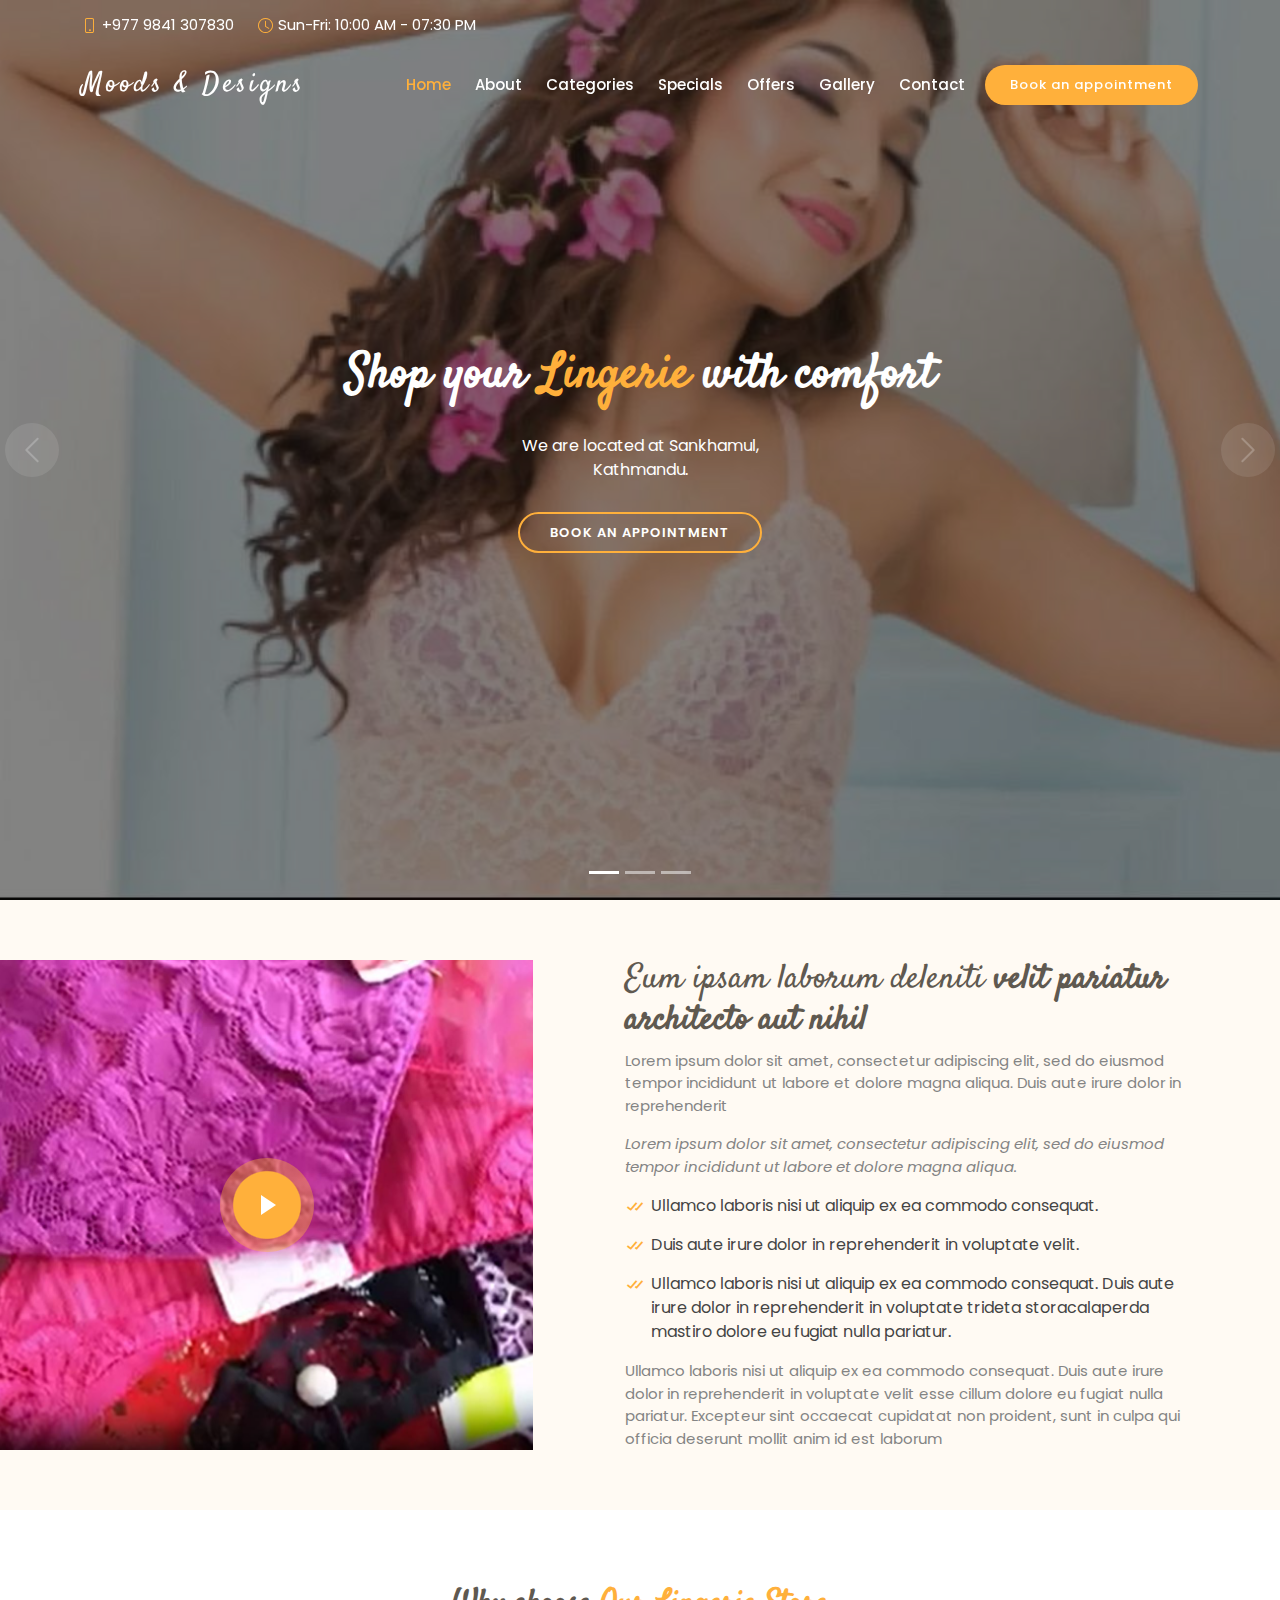
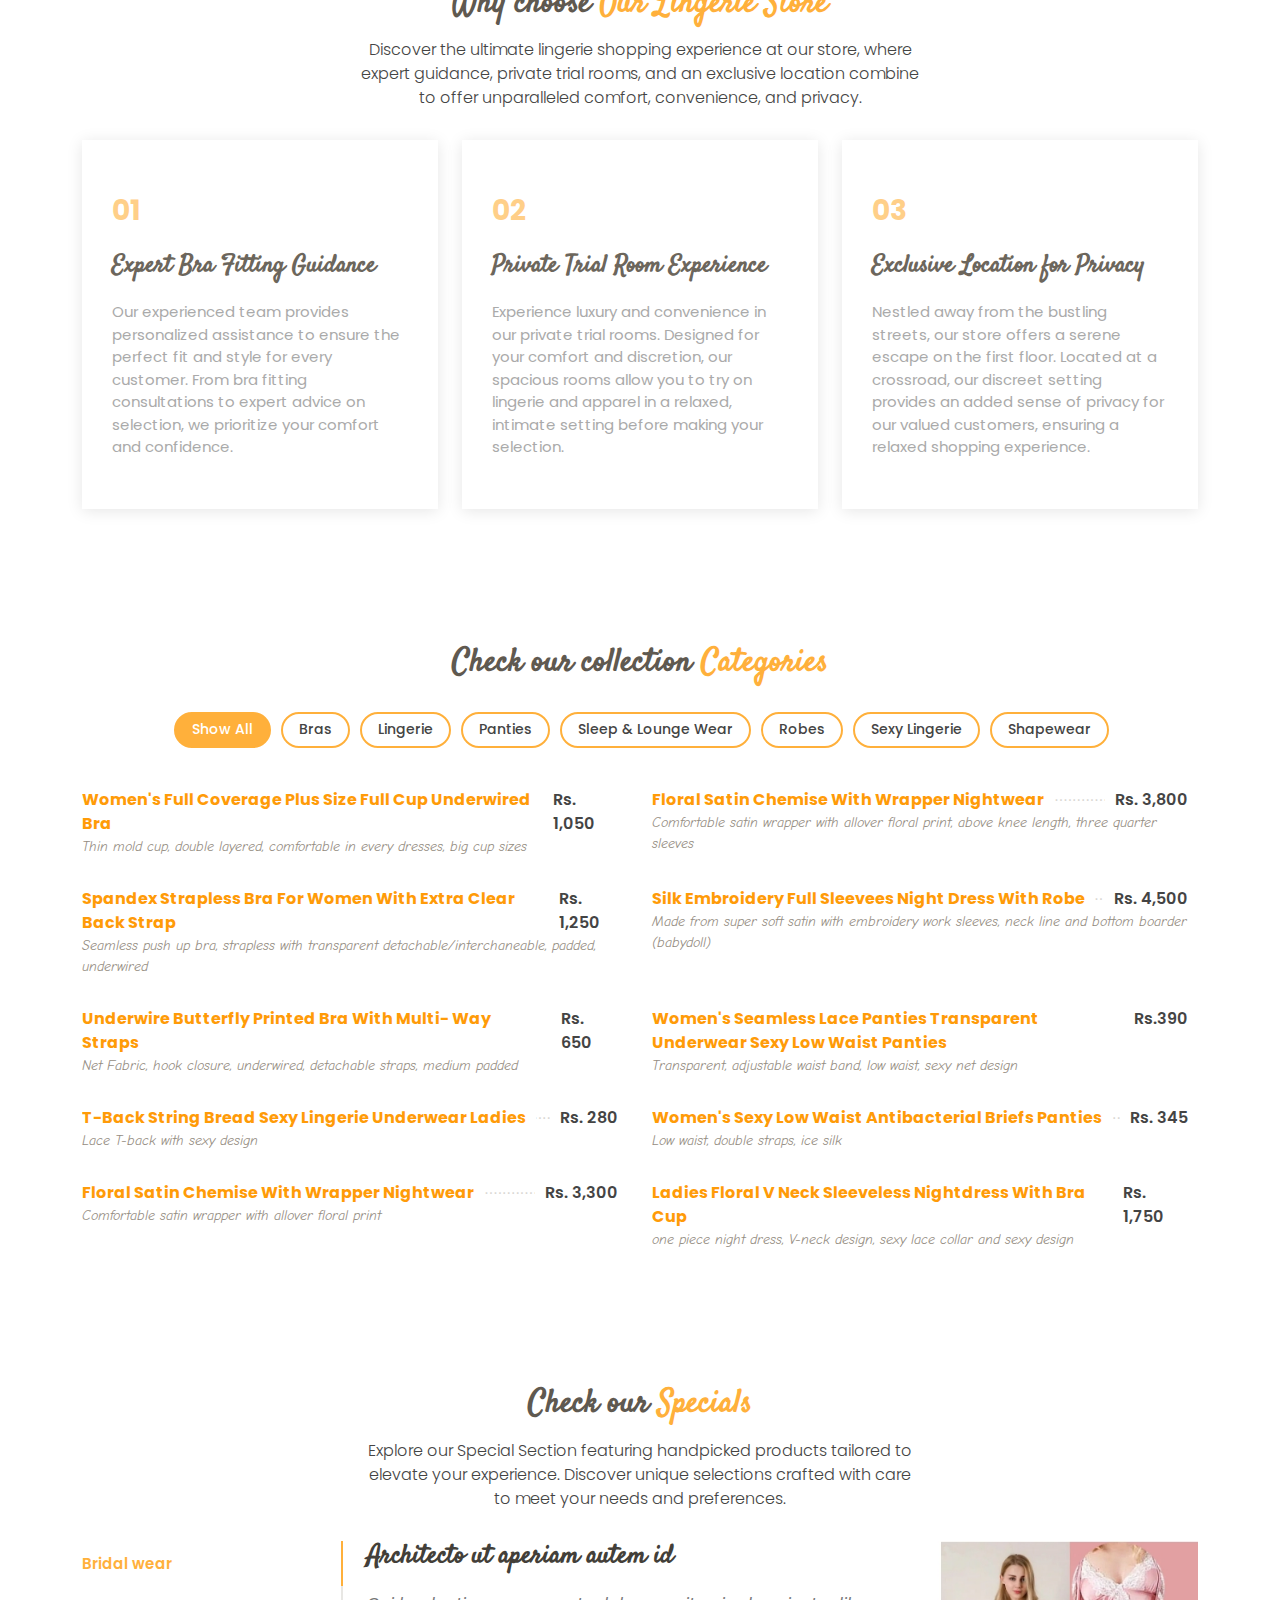
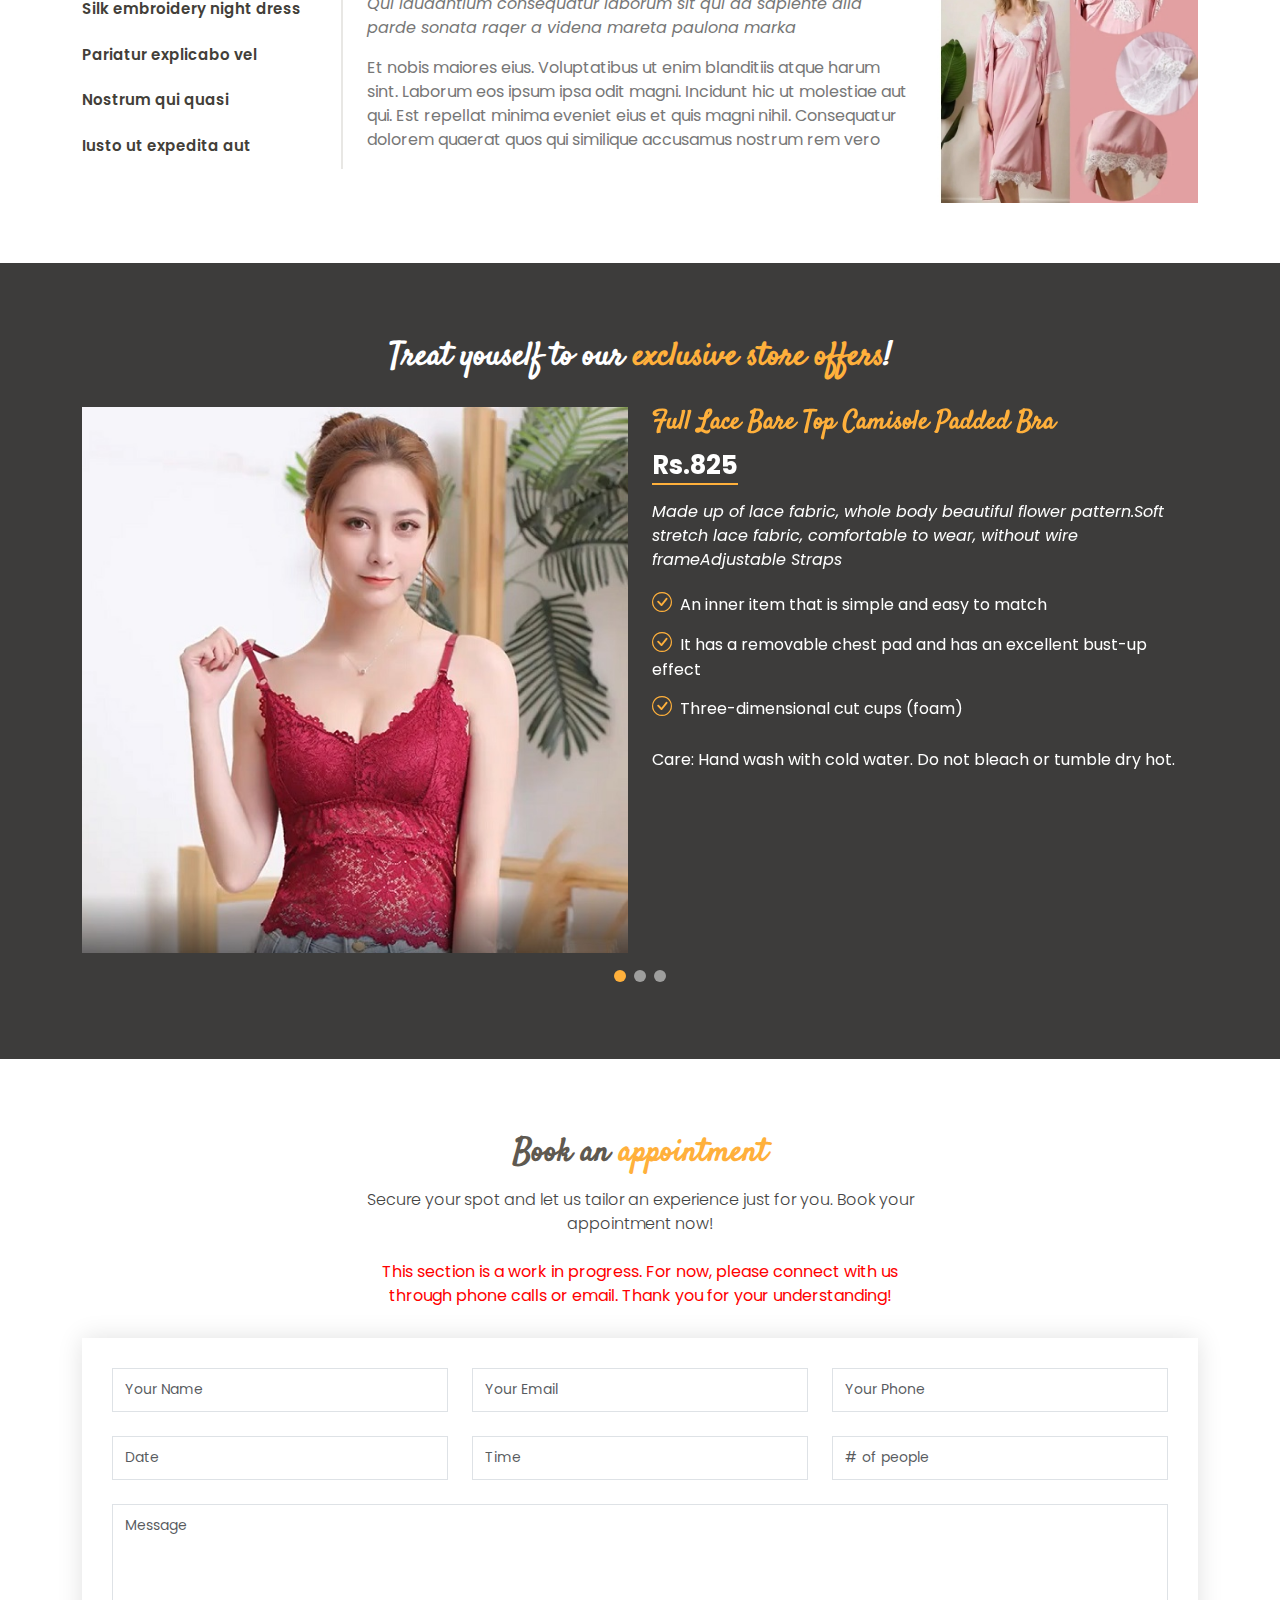
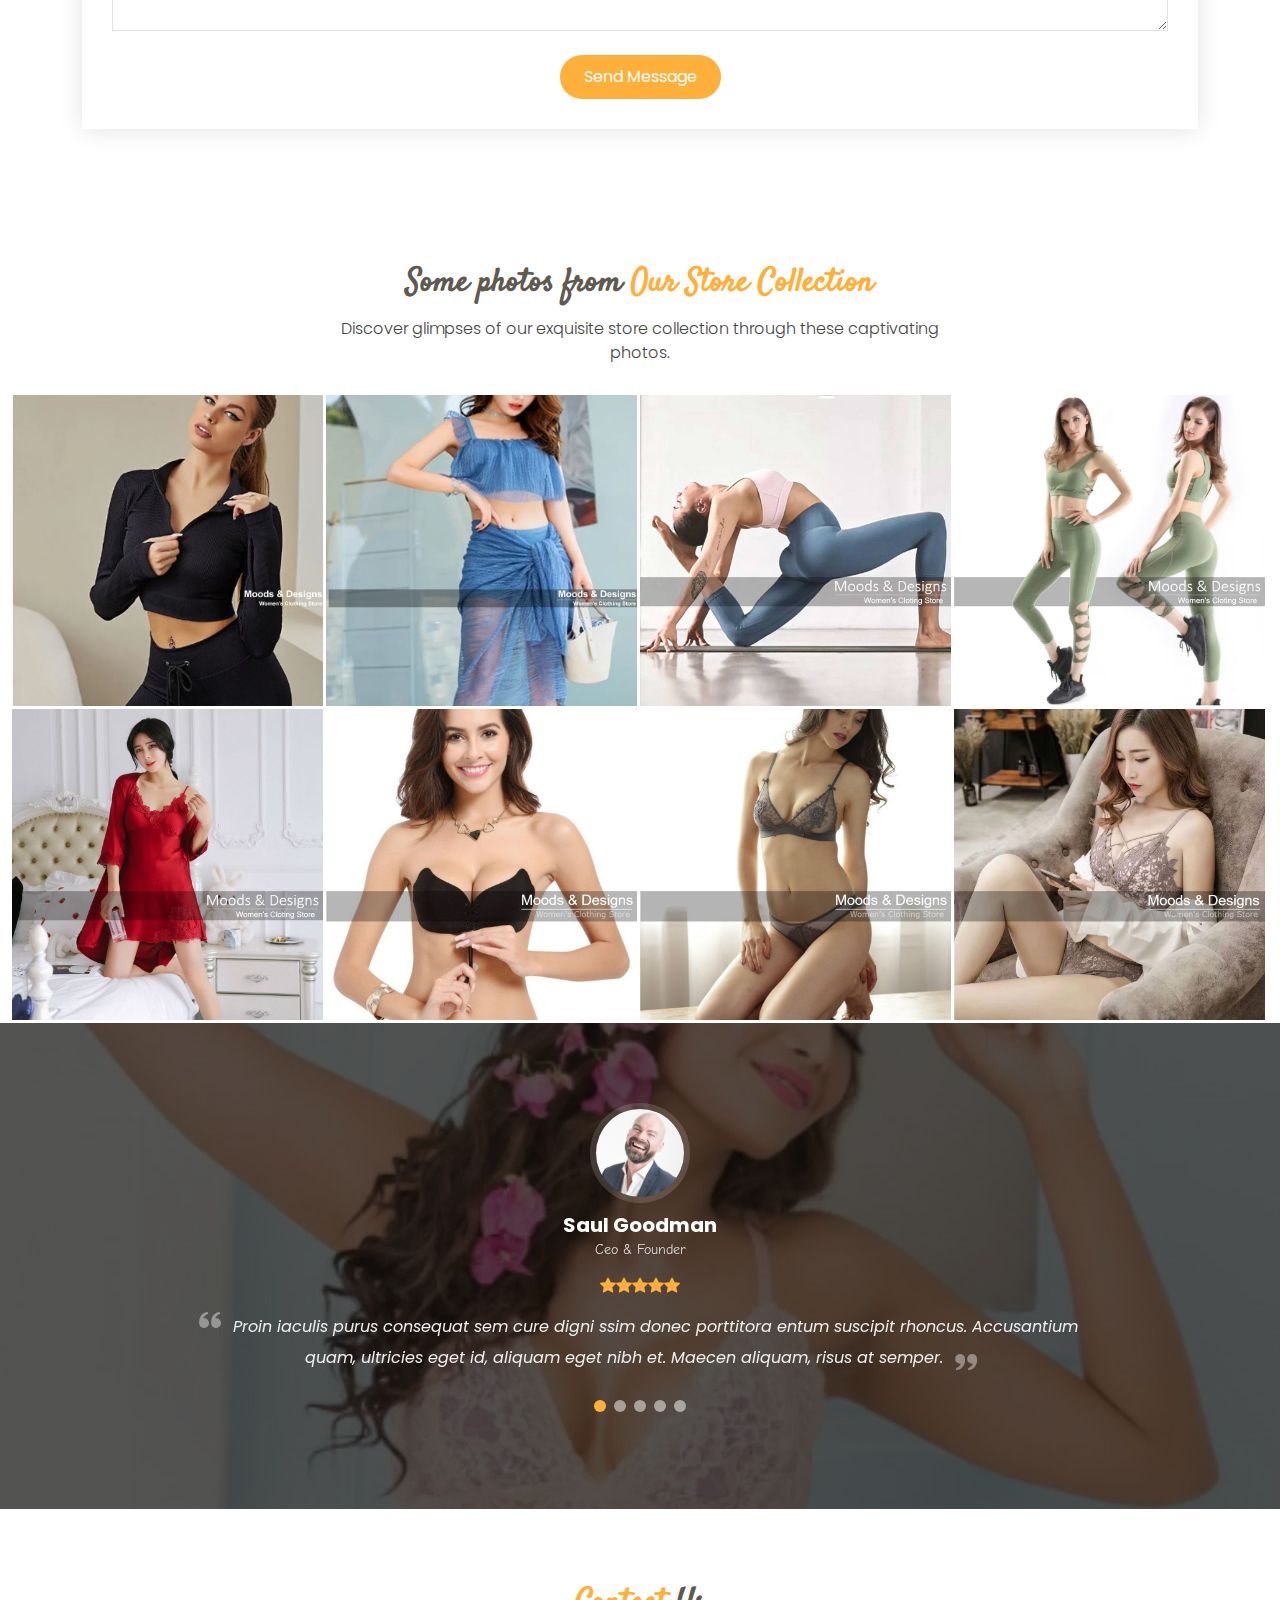
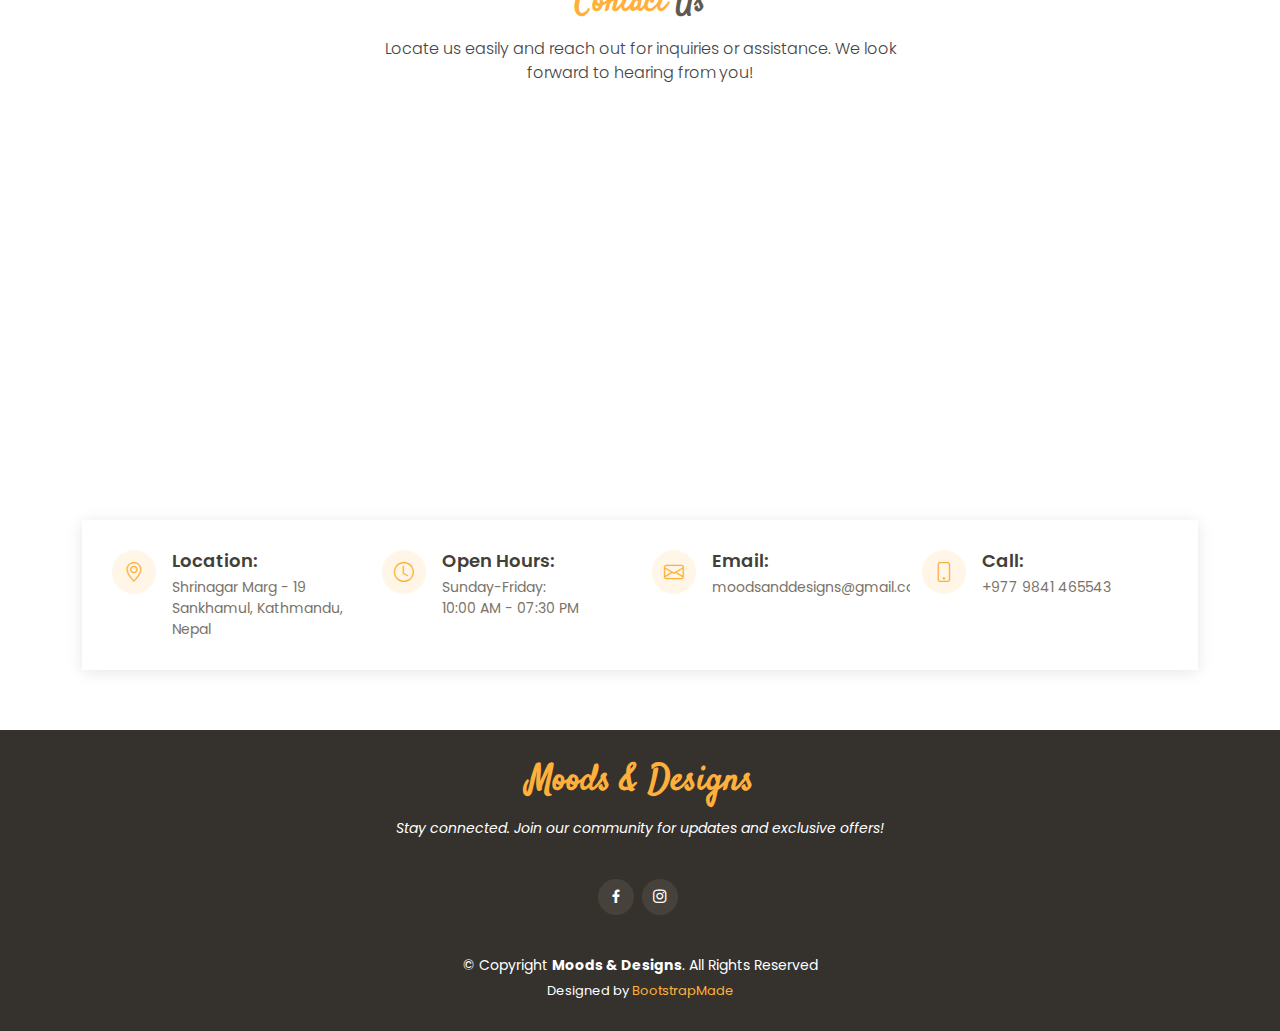
==== index.html @ fc92ecab "Update index.html" ====
<!DOCTYPE html>
<html lang="en">

<head>
  <meta charset="utf-8">
  <meta content="width=device-width, initial-scale=1.0" name="viewport">

  <title>Shop Lingerie Online | Moods & Designs</title>
  <meta content="" name="description">
  <meta name="description" content="Discover a stunning collection of lingerie for women at Moods & Designs. From everyday essentials to luxurious styles, find the perfect fit for any occasion. Shop now!">

  <!-- Favicons -->
  <link href="assets/img/favicon.png" rel="icon">
  <link href="assets/img/apple-touch-icon.png" rel="apple-touch-icon">

  <!-- Google Fonts -->
  <link href="https://fonts.googleapis.com/css?family=Poppins:300,300i,400,400i,600,600i,700,700i|Satisfy|Comic+Neue:300,300i,400,400i,700,700i" rel="stylesheet">

  <!-- Vendor CSS Files -->
  <link href="assets/vendor/animate.css/animate.min.css" rel="stylesheet">
  <link href="assets/vendor/bootstrap/css/bootstrap.min.css" rel="stylesheet">
  <link href="assets/vendor/bootstrap-icons/bootstrap-icons.css" rel="stylesheet">
  <link href="assets/vendor/boxicons/css/boxicons.min.css" rel="stylesheet">
  <link href="assets/vendor/glightbox/css/glightbox.min.css" rel="stylesheet">
  <link href="assets/vendor/swiper/swiper-bundle.min.css" rel="stylesheet">

  <!-- Template Main CSS File -->
  <link href="assets/css/style.css" rel="stylesheet">
  <link rel="stylesheet" href="assets/css/custom_style.css">
</head>

<body>

  <!-- ======= Top Bar ======= -->
  <section id="topbar" class="d-flex align-items-center fixed-top topbar-transparent">
    <div class="container-fluid container-xl d-flex align-items-center justify-content-center justify-content-lg-start">
      <i class="bi bi-phone d-flex align-items-center"><span>+977 9841 307830</span></i>
      <i class="bi bi-clock ms-4 d-none d-lg-flex align-items-center"><span>Sun-Fri: 10:00 AM - 07:30 PM</span></i>
    </div>
  </section>

  <!-- ======= Header ======= -->
  <header id="header" class="fixed-top d-flex align-items-center header-transparent">
    <div class="container-fluid container-xl d-flex align-items-center justify-content-between">

      <div class="logo me-auto">
        <h1><a href="index.html">Moods & Designs</a></h1>
        <!-- Uncomment below if you prefer to use an image logo -->
        <!--<a href="index.html"><img src="assets/img/logo.png" alt="" class="img-fluid"></a>-->
      </div>

      <nav id="navbar" class="navbar order-last order-lg-0">
        <ul>
          <li><a class="nav-link scrollto active" href="#hero">Home</a></li>
          <li><a class="nav-link scrollto" href="#about">About</a></li>
          <li><a class="nav-link scrollto" href="#menu">Categories</a></li>
          <li><a class="nav-link scrollto" href="#specials">Specials</a></li>
          <li><a class="nav-link scrollto" href="#events">Offers</a></li>
          <!--li><a class="nav-link scrollto" href="#chefs">Chefs</a></li-->
          <li><a class="nav-link scrollto" href="#gallery">Gallery</a></li>
          <!--li class="dropdown"><a href="#"><span>Drop Down</span> <i class="bi bi-chevron-down"></i></a>
            <ul>
              <li><a href="#">Drop Down 1</a></li>
              <li class="dropdown"><a href="#"><span>Deep Drop Down</span> <i class="bi bi-chevron-right"></i></a>
                <ul>
                  <li><a href="#">Deep Drop Down 1</a></li>
                  <li><a href="#">Deep Drop Down 2</a></li>
                  <li><a href="#">Deep Drop Down 3</a></li>
                  <li><a href="#">Deep Drop Down 4</a></li>
                  <li><a href="#">Deep Drop Down 5</a></li>
                </ul>
              </li>
              <li><a href="#">Drop Down 2</a></li>
              <li><a href="#">Drop Down 3</a></li>
              <li><a href="#">Drop Down 4</a></li>
            </ul>
          </li-->
          <li><a class="nav-link scrollto" href="#contact">Contact</a></li>
        </ul>
        <i class="bi bi-list mobile-nav-toggle"></i>
      </nav><!-- .navbar -->

      <a href="#book-an-appointment" class="book-an-appointment-btn scrollto">Book an appointment</a>

    </div>
  </header><!-- End Header -->

  <!-- ======= Hero Section ======= -->
  <section id="hero">
    <div class="hero-container">
      <div id="heroCarousel" data-bs-interval="5000" class="carousel slide carousel-fade" data-bs-ride="carousel">

        <ol class="carousel-indicators" id="hero-carousel-indicators"></ol>

        <div class="carousel-inner" role="listbox">

          <!-- Slide 1 -->
          <div class="carousel-item active" style="background-image: url(assets/img/slide/slide-1.jpg);">
            <div class="carousel-container">
              <div class="carousel-content">
                <h2 class="animate__animated animate__fadeInDown">Shop your <span>Lingerie</span> with comfort</h2>
                <p class="animate__animated animate__fadeInUp">We are located at Sankhamul, Kathmandu.</p>
                <div>
                  <!--a href="#menu" class="btn-menu animate__animated animate__fadeInUp scrollto">Our Menu</a-->
                  <a href="#book-an-appointment" class="btn-book animate__animated animate__fadeInUp scrollto">Book an appointment</a>
                </div>
              </div>
            </div>
          </div>

          <!-- Slide 2 -->
          <div class="carousel-item" style="background-image: url(assets/img/slide/slide-2.jpg);">
            <div class="carousel-container">
              <div class="carousel-content">
                <h2 class="animate__animated animate__fadeInDown">Lorem Ipsum Dolor</h2>
                <p class="animate__animated animate__fadeInUp">Ut velit est quam dolor ad a aliquid qui aliquid. Sequi ea ut et est quaerat sequi nihil ut aliquam. Occaecati alias dolorem mollitia ut. Similique ea voluptatem. Esse doloremque accusamus repellendus deleniti vel. Minus et tempore modi architecto.</p>
                <div>
                  <!--a href="#menu" class="btn-menu animate__animated animate__fadeInUp scrollto">Our Menu</a-->
                  <a href="#book-an-appointment" class="btn-book animate__animated animate__fadeInUp scrollto">Book an appointment</a>
                </div>
              </div>
            </div>
          </div>

          <!-- Slide 3 -->
          <div class="carousel-item" style="background-image: url(assets/img/slide/slide-3.jpg);">
            <div class="carousel-container">
              <div class="carousel-content">
				<h2 class="animate__animated animate__fadeInDown"><span>Lingerie</span> Store</h2>
                <p class="animate__animated animate__fadeInUp">Ut velit est quam dolor ad a aliquid qui aliquid. Sequi ea ut et est quaerat sequi nihil ut aliquam. Occaecati alias dolorem mollitia ut. Similique ea voluptatem. Esse doloremque accusamus repellendus deleniti vel. Minus et tempore modi architecto.</p>
                <div>
                  <!--a href="#menu" class="btn-menu animate__animated animate__fadeInUp scrollto">Our Menu</a-->
                  <a href="#book-an-appointment" class="btn-book animate__animated animate__fadeInUp scrollto">Book an appointment</a>
                </div>
              </div>
            </div>
          </div>

        </div>

        <a class="carousel-control-prev" href="#heroCarousel" role="button" data-bs-slide="prev">
          <span class="carousel-control-prev-icon bi bi-chevron-left" aria-hidden="true"></span>
        </a>

        <a class="carousel-control-next" href="#heroCarousel" role="button" data-bs-slide="next">
          <span class="carousel-control-next-icon bi bi-chevron-right" aria-hidden="true"></span>
        </a>

      </div>
    </div>
  </section><!-- End Hero -->

  <main id="main">

    <!-- ======= About Section ======= -->
    <section id="about" class="about">
      <div class="container-fluid">

        <div class="row">

          <div class="col-lg-5 align-items-stretch video-box" style='background-image: url("assets/img/video_1.JPG");'>
            <a href="assets/vdo/video_1.mp4" class="venobox play-btn mb-4" data-vbtype="video" data-autoplay="true"></a>
          </div>

          <div class="col-lg-7 d-flex flex-column justify-content-center align-items-stretch">

            <div class="content">
              <h3>Eum ipsam laborum deleniti <strong>velit pariatur architecto aut nihil</strong></h3>
              <p>
                Lorem ipsum dolor sit amet, consectetur adipiscing elit, sed do eiusmod tempor incididunt ut labore et dolore magna aliqua. Duis aute irure dolor in reprehenderit
              </p>
              <p class="fst-italic">
                Lorem ipsum dolor sit amet, consectetur adipiscing elit, sed do eiusmod tempor incididunt ut labore et dolore
                magna aliqua.
              </p>
              <ul>
                <li><i class="bx bx-check-double"></i> Ullamco laboris nisi ut aliquip ex ea commodo consequat.</li>
                <li><i class="bx bx-check-double"></i> Duis aute irure dolor in reprehenderit in voluptate velit.</li>
                <li><i class="bx bx-check-double"></i> Ullamco laboris nisi ut aliquip ex ea commodo consequat. Duis aute irure dolor in reprehenderit in voluptate trideta storacalaperda mastiro dolore eu fugiat nulla pariatur.</li>
              </ul>
              <p>
                Ullamco laboris nisi ut aliquip ex ea commodo consequat. Duis aute irure dolor in reprehenderit in voluptate
                velit esse cillum dolore eu fugiat nulla pariatur. Excepteur sint occaecat cupidatat non proident, sunt in
                culpa qui officia deserunt mollit anim id est laborum
              </p>
            </div>

          </div>

        </div>

      </div>
    </section><!-- End About Section -->

    <!-- ======= Why Us Section ======= -->
    <section id="why-us" class="why-us">
      <div class="container">

        <div class="section-title">
          <h2>Why choose <span>Our Lingerie Store</span></h2>
          <p>Discover the ultimate lingerie shopping experience at our store, where expert guidance, private trial rooms, and an exclusive location combine to offer unparalleled comfort, convenience, and privacy.</p>
        </div>

        <div class="row">

          <div class="col-lg-4">
            <div class="box">
              <span>01</span>
              <h4>Expert Bra Fitting Guidance</h4>
              <p>Our experienced team provides personalized assistance to ensure the perfect fit and style for every customer. From bra fitting consultations to expert advice on selection, we prioritize your comfort and confidence.</p>
            </div>
          </div>

          <div class="col-lg-4 mt-4 mt-lg-0">
            <div class="box">
              <span>02</span>
              <h4>Private Trial Room Experience</h4>
              <p>Experience luxury and convenience in our private trial rooms. Designed for your comfort and discretion, our spacious rooms allow you to try on lingerie and apparel in a relaxed, intimate setting before making your selection.</p>
            </div>
          </div>

          <div class="col-lg-4 mt-4 mt-lg-0">
            <div class="box">
              <span>03</span>
              <h4>Exclusive Location for Privacy</h4>
              <p>Nestled away from the bustling streets, our store offers a serene escape on the first floor. Located at a crossroad, our discreet setting provides an added sense of privacy for our valued customers, ensuring a relaxed shopping experience.</p>
            </div>
          </div>

        </div>

      </div>
    </section><!-- End Whu Us Section -->

    <!-- ======= Section Categories ======= -->
    <section id="menu" class="menu">
      <div class="container">

        <div class="section-title">
          <h2>Check our collection <span>Categories</span></h2>
        </div>

        <div class="row">
          <div class="col-lg-12 d-flex justify-content-center">
            <ul id="menu-flters">
              <li data-filter="*" class="filter-active">Show All</li>
              <li data-filter=".filter-bras">Bras</li>
              <li data-filter=".filter-lingerie">Lingerie</li>
			  <li data-filter=".filter-panties">Panties</li>
			  <li data-filter=".filter-sleep">Sleep & Lounge Wear</li>
			  <li data-filter=".filter-robes">Robes</li>
			  <li data-filter=".filter-sexy">Sexy Lingerie</li>
			  <li data-filter=".filter-shape">Shapewear</li>
            </ul>
          </div>
        </div>

        <div class="row menu-container">

          <div class="col-lg-6 menu-item filter-bras">
            <div class="menu-content">
              <a href="https://www.daraz.com.np/products/womens-full-coverage-plus-size-full-cup-underwired-bra-i122986935-s1033450612.html?spm=a2a0e.seller.sku.4.65955e94bxqciJ&mp=1" target="blank">Women's Full Coverage Plus Size Full Cup Underwired Bra</a><span>Rs. 1,050</span>
            </div>
            <div class="menu-ingredients">
              Thin mold cup, double layered, comfortable in every dresses, big cup sizes
            </div>
          </div>

          <div class="col-lg-6 menu-item filter-lingerie">
            <div class="menu-content">
              <a href="https://www.daraz.com.np/products/floral-satin-chemise-with-wrapper-nightwear-ns4221640-i100752321-s1021204682.html?spm=a2a0e.seller.sku.33.65955e94MiIGDy&mp=1" target="_blank">Floral Satin Chemise With Wrapper Nightwear</a><span>Rs. 3,800</span>
            </div>
            <div class="menu-ingredients">
              Comfortable satin wrapper with allover floral print, above knee length, three quarter sleeves
            </div>
          </div>

          <div class="col-lg-6 menu-item filter-bras">
            <div class="menu-content">
              <a href="https://www.daraz.com.np/products/spandex-strapless-bra-for-women-with-extra-clear-back-strap-br550218-i120042-s1141245.html?spm=a2a0e.seller.sku.2.c2c36968zpwGGu&mp=1" target="_blank">Spandex Strapless Bra For Women With Extra Clear Back Strap</a><span>Rs. 1,250</span>
            </div>
            <div class="menu-ingredients">
              Seamless push up bra, strapless with transparent detachable/interchaneable, padded, underwired
            </div>
          </div>

          <div class="col-lg-6 menu-item filter-lingerie">
            <div class="menu-content">
              <a href="https://www.daraz.com.np/products/silk-embroidery-full-sleevees-night-dress-with-robe-for-women-ns21962000455-i101448263-s1022228919.html?spm=a2a0e.seller.sku.17.65955e94gYtwgz&mp=1" target="_blank">Silk Embroidery Full Sleevees Night Dress With Robe</a><span>Rs. 4,500</span>
            </div>
            <div class="menu-ingredients">
              Made from super soft satin with embroidery work sleeves, neck line and bottom boarder (babydoll)
            </div>
          </div>

          <div class="col-lg-6 menu-item filter-bras">
            <div class="menu-content">
              <a href="https://www.daraz.com.np/products/underwire-butterfly-printed-bra-with-multi-way-straps-i104186001-s1025044060.html?spm=a2a0e.seller.sku.14.65955e94U33IqH&mp=1" target="_blank">Underwire Butterfly Printed Bra With Multi- Way Straps</a><span>Rs. 650</span>
            </div>
            <div class="menu-ingredients">
              Net Fabric, hook closure, underwired, detachable straps, medium padded
            </div>
          </div>

          <div class="col-lg-6 menu-item filter-panties">
            <div class="menu-content">
              <a href="https://www.daraz.com.np/products/womens-seamless-lace-panties-transparent-underwear-sexy-low-waist-panties-i128277693-s1035509398.html?spm=a2a0e.seller.sku.4.172b7258JwVEjF&mp=1" target="_blank">Women's Seamless Lace Panties Transparent Underwear Sexy Low Waist Panties</a><span>Rs.390</span>
            </div>
            <div class="menu-ingredients">
              Transparent, adjustable waist band, low waist, sexy net design
            </div>
          </div>
		  
          <div class="col-lg-6 menu-item filter-panties">
            <div class="menu-content">
              <a href="https://www.daraz.com.np/products/t-back-string-bread-sexy-lingerie-underwear-ladies-i103286287-s1024016623.html?spm=a2a0e.seller.sku.8.172b725867Yuuk&mp=1" target="_blank">T-Back String Bread Sexy Lingerie Underwear Ladies</a><span>Rs. 280</span>
            </div>
            <div class="menu-ingredients">
              Lace T-back with sexy design
            </div>
          </div>
		  
          <div class="col-lg-6 menu-item filter-panties">
            <div class="menu-content">
              <a href="https://www.daraz.com.np/products/womens-sexy-low-waist-antibacterial-briefs-panties-i128337183-s1035709202.html?spm=a2a0e.seller.sku.6.172b7258eEbCEp&mp=1" target="_blank">Women's Sexy Low Waist Antibacterial Briefs Panties</a><span>Rs. 345</span>
            </div>
            <div class="menu-ingredients">
              Low waist, double straps, ice silk
            </div>
          </div>

          <div class="col-lg-6 menu-item filter-lingerie">
            <div class="menu-content">
              <a href="https://www.daraz.com.np/products/floral-satin-chemise-with-wrapper-nightwear-ns4511640-i100978381-s1021520066.html?spm=a2a0e.seller.sku.4.19185c3fMEeG6C&mp=1" target="_blank">Floral Satin Chemise With Wrapper Nightwear</a><span>Rs. 3,300</span>
            </div>
            <div class="menu-ingredients">
              Comfortable satin wrapper with allover floral print
            </div>
          </div>
          <div class="col-lg-6 menu-item filter-lingerie">
            <div class="menu-content">
              <a href="https://www.daraz.com.np/products/ladies-floral-v-neck-sleeveless-nightdress-with-bra-cup-purple-i81251-s1024070712.html?spm=a2a0e.seller.sku.3.19185c3fcsGjPN&mp=1" target="_blank">Ladies Floral V Neck Sleeveless Nightdress With Bra Cup </a><span>Rs. 1,750</span>
            </div>
            <div class="menu-ingredients">
              one piece night dress, V-neck design, sexy lace collar and sexy design
            </div>
          </div>

        </div>

      </div>
    </section><!-- End Menu Section -->

    <!-- ======= Specials Section ======= -->
    <section id="specials" class="specials">
      <div class="container">

        <div class="section-title">
          <h2>Check our <span>Specials</span></h2>
          <p>Explore our Special Section featuring handpicked products tailored to elevate your experience. Discover unique selections crafted with care to meet your needs and preferences.</p>
        </div>

        <div class="row">
          <div class="col-lg-3">
            <ul class="nav nav-tabs flex-column">
              <li class="nav-item">
                <a class="nav-link active show" data-bs-toggle="tab" href="#tab-1">Bridal wear</a>
              </li>
              <li class="nav-item">
                <a class="nav-link" data-bs-toggle="tab" href="#tab-2">Silk embroidery night dress</a>
              </li>
              <li class="nav-item">
                <a class="nav-link" data-bs-toggle="tab" href="#tab-3">Pariatur explicabo vel</a>
              </li>
              <li class="nav-item">
                <a class="nav-link" data-bs-toggle="tab" href="#tab-4">Nostrum qui quasi</a>
              </li>
              <li class="nav-item">
                <a class="nav-link" data-bs-toggle="tab" href="#tab-5">Iusto ut expedita aut</a>
              </li>
            </ul>
          </div>
          <div class="col-lg-9 mt-4 mt-lg-0">
            <div class="tab-content">
              <div class="tab-pane active show" id="tab-1">
                <div class="row">
                  <div class="col-lg-8 details order-2 order-lg-1">
                    <h3>Architecto ut aperiam autem id</h3>
                    <p class="fst-italic">Qui laudantium consequatur laborum sit qui ad sapiente dila parde sonata raqer a videna mareta paulona marka</p>
                    <p>Et nobis maiores eius. Voluptatibus ut enim blanditiis atque harum sint. Laborum eos ipsum ipsa odit magni. Incidunt hic ut molestiae aut qui. Est repellat minima eveniet eius et quis magni nihil. Consequatur dolorem quaerat quos qui similique accusamus nostrum rem vero</p>
                  </div>
                  <div class="col-lg-4 text-center order-1 order-lg-2">
                    <img src="assets/img/specials-1.jpg" alt="" class="img-fluid">
                  </div>
                </div>
              </div>
              <div class="tab-pane" id="tab-2">
                <div class="row">
                  <div class="col-lg-8 details order-2 order-lg-1">
                    <h3>Et blanditiis nemo veritatis excepturi</h3>
                    <p class="fst-italic">Qui laudantium consequatur laborum sit qui ad sapiente dila parde sonata raqer a videna mareta paulona marka</p>
                    <p>Ea ipsum voluptatem consequatur quis est. Illum error ullam omnis quia et reiciendis sunt sunt est. Non aliquid repellendus itaque accusamus eius et velit ipsa voluptates. Optio nesciunt eaque beatae accusamus lerode pakto madirna desera vafle de nideran pal</p>
                  </div>
                  <div class="col-lg-4 text-center order-1 order-lg-2">
                    <img src="assets/img/specials-1.jpg" alt="" class="img-fluid">
                  </div>
                </div>
              </div>
              <div class="tab-pane" id="tab-3">
                <div class="row">
                  <div class="col-lg-8 details order-2 order-lg-1">
                    <h3>Impedit facilis occaecati odio neque aperiam sit</h3>
                    <p class="fst-italic">Eos voluptatibus quo. Odio similique illum id quidem non enim fuga. Qui natus non sunt dicta dolor et. In asperiores velit quaerat perferendis aut</p>
                    <p>Iure officiis odit rerum. Harum sequi eum illum corrupti culpa veritatis quisquam. Neque necessitatibus illo rerum eum ut. Commodi ipsam minima molestiae sed laboriosam a iste odio. Earum odit nesciunt fugiat sit ullam. Soluta et harum voluptatem optio quae</p>
                  </div>
                  <div class="col-lg-4 text-center order-1 order-lg-2">
                    <img src="assets/img/specials-1.jpg" alt="" class="img-fluid">
                  </div>
                </div>
              </div>
              <div class="tab-pane" id="tab-4">
                <div class="row">
                  <div class="col-lg-8 details order-2 order-lg-1">
                    <h3>Fuga dolores inventore laboriosam ut est accusamus laboriosam dolore</h3>
                    <p class="fst-italic">Totam aperiam accusamus. Repellat consequuntur iure voluptas iure porro quis delectus</p>
                    <p>Eaque consequuntur consequuntur libero expedita in voluptas. Nostrum ipsam necessitatibus aliquam fugiat debitis quis velit. Eum ex maxime error in consequatur corporis atque. Eligendi asperiores sed qui veritatis aperiam quia a laborum inventore</p>
                  </div>
                  <div class="col-lg-4 text-center order-1 order-lg-2">
                    <img src="assets/img/specials-1.jpg" alt="" class="img-fluid">
                  </div>
                </div>
              </div>
              <div class="tab-pane" id="tab-5">
                <div class="row">
                  <div class="col-lg-8 details order-2 order-lg-1">
                    <h3>Est eveniet ipsam sindera pad rone matrelat sando reda</h3>
                    <p class="fst-italic">Omnis blanditiis saepe eos autem qui sunt debitis porro quia.</p>
                    <p>Exercitationem nostrum omnis. Ut reiciendis repudiandae minus. Omnis recusandae ut non quam ut quod eius qui. Ipsum quia odit vero atque qui quibusdam amet. Occaecati sed est sint aut vitae molestiae voluptate vel</p>
                  </div>
                  <div class="col-lg-4 text-center order-1 order-lg-2">
                    <img src="assets/img/specials-1.jpg" alt="" class="img-fluid">
                  </div>
                </div>
              </div>
            </div>
          </div>
        </div>

      </div>
    </section><!-- End Specials Section -->

    <!-- ======= Events Section ======= -->
    <section id="events" class="events">
      <div class="container">

        <div class="section-title">
          <h2>Treat youself to our <span>exclusive store offers</span>!</h2>
        </div>

        <div class="events-slider swiper">
          <div class="swiper-wrapper">

            <div class="swiper-slide">
              <div class="row event-item">
                <div class="col-lg-6">
                  <img src="assets/img/offer_1.jpg" class="img-fluid" alt="">
                </div>
                <div class="col-lg-6 pt-4 pt-lg-0 content">
                  <h3>Full Lace Bare Top Camisole Padded Bra</h3>
                  <div class="price">
                    <p><span>Rs.825</span></p>
                  </div>
                  <p class="fst-italic">
                    Made up of lace fabric, whole body beautiful flower pattern.Soft stretch lace fabric, comfortable to wear, without wire frameAdjustable Straps
                  </p>
                  <ul>
                    <li><i class="bi bi-check-circle"></i> An inner item that is simple and easy to match</li>
                    <li><i class="bi bi-check-circle"></i> It has a removable chest pad and has an excellent bust-up effect</li>
                    <li><i class="bi bi-check-circle"></i> Three-dimensional cut cups (foam)</li>
                  </ul>
                  <p>
                    Care: Hand wash with cold water. Do not bleach or tumble dry hot.
                  </p>
                </div>
              </div>
            </div><!-- End testimonial item -->

            <div class="swiper-slide">
              <div class="row event-item">
                <div class="col-lg-6">
                  <img src="assets/img/offer_2.jpg" class="img-fluid" alt="">
                </div>
                <div class="col-lg-6 pt-4 pt-lg-0 content">
                  <h3>Women's Silk Matt Bralette With Silk Thong Sets</h3>
                  <div class="price">
                    <p><span>Rs.1250</span></p>
                  </div>
                  <p class="fst-italic">
                    Lorem ipsum dolor sit amet, consectetur adipiscing elit, sed do eiusmod tempor incididunt ut labore et dolore
                    magna aliqua.
                  </p>
                  <ul>
                    <li><i class="bi bi-check-circle"></i> Polyester and Spandex, super pretty and extremely comfortable</li>
                    <li><i class="bi bi-check-circle"></i> Simple design and wonderful looking, the triangle cup is not wide enough</li>
                    <li><i class="bi bi-check-circle"></i> Non padded wireless top have a two-ply construction for structure and modesty</li>
                  </ul>
                  <!--p>
                    Ullamco laboris nisi ut aliquip ex ea commodo consequat. Duis aute irure dolor in reprehenderit in voluptate
                    velit esse cillum dolore eu fugiat nulla pariatur
                  </p-->
                </div>
              </div>
            </div><!-- End testimonial item -->

            <div class="swiper-slide">
              <div class="row event-item">
                <div class="col-lg-6">
                  <img src="assets/img/offer_3.jpg" class="img-fluid" alt="">
                </div>
                <div class="col-lg-6 pt-4 pt-lg-0 content">
                  <h3>Floral Satin Chemise With Wrapper Nightwear</h3>
                  <div class="price">
                    <p><span>Rs.3,800</span></p>
                  </div>
                  <p class="fst-italic">
                    Comfortable, light, and extremely feminine - this beautiful all over floral satin chemise with wrapper is so versatile.
					It's a dressing gown, cover-up, or a stylish cardigan on a summer night. They also make beautiful bridesmaids robes!
                  </p>
                  <ul>
                    <li><i class="bi bi-check-circle"></i> Comfortable satin wrapper with allover floral print</li>
                    <li><i class="bi bi-check-circle"></i> Surplice neckline</li>
                    <li><i class="bi bi-check-circle"></i> Three-quarter sleevesWrapper</li>
					<li><i class="bi bi-check-circle"></i> Above knee length</li>
                  </ul>
                  <p>
                    Ullamco laboris nisi ut aliquip ex ea commodo consequat. Duis aute irure dolor in reprehenderit in voluptate
                    velit esse cillum dolore eu fugiat nulla pariatur
                  </p>
                </div>
              </div>
            </div><!-- End testimonial item -->

          </div>
          <div class="swiper-pagination"></div>
        </div>

      </div>
    </section><!-- End Events Section -->

    <!-- ======= Book A Table Section ======= -->
    <section id="book-an-appointment" class="book-an-appointment">
      <div class="container">

        <div class="section-title">
          <h2>Book an <span>appointment</span></h2>
          <p>Secure your spot and let us tailor an experience just for you. Book your appointment now!
		  <br><br><b>
			<font color="red">This section is a work in progress. For now, please connect with us through phone calls or email. Thank you for your understanding!</font></b>
		  </p>
        </div>

        <form action="forms/book-an-appointment.php" method="post" role="form" class="php-email-form">
          <div class="row">
            <div class="col-lg-4 col-md-6 form-group">
              <input type="text" name="name" class="form-control" id="name" placeholder="Your Name" data-rule="minlen:4" data-msg="Please enter at least 4 chars">
              <div class="validate"></div>
            </div>
            <div class="col-lg-4 col-md-6 form-group mt-3 mt-md-0">
              <input type="email" class="form-control" name="email" id="email" placeholder="Your Email" data-rule="email" data-msg="Please enter a valid email">
              <div class="validate"></div>
            </div>
            <div class="col-lg-4 col-md-6 form-group mt-3 mt-md-0">
              <input type="text" class="form-control" name="phone" id="phone" placeholder="Your Phone" data-rule="minlen:4" data-msg="Please enter at least 4 chars">
              <div class="validate"></div>
            </div>
            <div class="col-lg-4 col-md-6 form-group mt-3">
              <input type="text" name="date" class="form-control" id="date" placeholder="Date" data-rule="minlen:4" data-msg="Please enter at least 4 chars">
              <div class="validate"></div>
            </div>
            <div class="col-lg-4 col-md-6 form-group mt-3">
              <input type="text" class="form-control" name="time" id="time" placeholder="Time" data-rule="minlen:4" data-msg="Please enter at least 4 chars">
              <div class="validate"></div>
            </div>
            <div class="col-lg-4 col-md-6 form-group mt-3">
              <input type="number" class="form-control" name="people" id="people" placeholder="# of people" data-rule="minlen:1" data-msg="Please enter at least 1 chars">
              <div class="validate"></div>
            </div>
          </div>
          <div class="form-group mt-3">
            <textarea class="form-control" name="message" rows="5" placeholder="Message"></textarea>
            <div class="validate"></div>
          </div>
          <div class="mb-3">
            <div class="loading">Loading</div>
            <div class="error-message"></div>
            <div class="sent-message">Your booking request was sent. We will call back or send an Email to confirm your reservation. Thank you!</div>
          </div>
          <div class="text-center"><button type="submit">Send Message</button></div>
        </form>

      </div>
    </section><!-- End Book A Table Section -->

    <!-- ======= Gallery Section ======= -->
    <section id="gallery" class="gallery">
      <div class="container-fluid">

        <div class="section-title">
          <h2>Some photos from <span>Our Store Collection</span></h2>
          <p>Discover glimpses of our exquisite store collection through these captivating photos.</p>
        </div>

        <div class="row g-0">

          <div class="col-lg-3 col-md-4">
            <div class="gallery-item">
              <a href="assets/img/gallery/gallery-1.jpg" class="gallery-lightbox">
                <img src="assets/img/gallery/gallery-1.jpg" alt="" class="img-fluid">
              </a>
            </div>
          </div>

          <div class="col-lg-3 col-md-4">
            <div class="gallery-item">
              <a href="assets/img/gallery/gallery-2.jpg" class="gallery-lightbox">
                <img src="assets/img/gallery/gallery-2.jpg" alt="" class="img-fluid">
              </a>
            </div>
          </div>

          <div class="col-lg-3 col-md-4">
            <div class="gallery-item">
              <a href="assets/img/gallery/gallery-3.jpg" class="gallery-lightbox">
                <img src="assets/img/gallery/gallery-3.jpg" alt="" class="img-fluid">
              </a>
            </div>
          </div>

          <div class="col-lg-3 col-md-4">
            <div class="gallery-item">
              <a href="assets/img/gallery/gallery-4.jpg" class="gallery-lightbox">
                <img src="assets/img/gallery/gallery-4.jpg" alt="" class="img-fluid">
              </a>
            </div>
          </div>

          <div class="col-lg-3 col-md-4">
            <div class="gallery-item">
              <a href="assets/img/gallery/gallery-5.jpg" class="gallery-lightbox">
                <img src="assets/img/gallery/gallery-5.jpg" alt="" class="img-fluid">
              </a>
            </div>
          </div>

          <div class="col-lg-3 col-md-4">
            <div class="gallery-item">
              <a href="assets/img/gallery/gallery-6.jpg" class="gallery-lightbox">
                <img src="assets/img/gallery/gallery-6.jpg" alt="" class="img-fluid">
              </a>
            </div>
          </div>

          <div class="col-lg-3 col-md-4">
            <div class="gallery-item">
              <a href="assets/img/gallery/gallery-7.jpg" class="gallery-lightbox">
                <img src="assets/img/gallery/gallery-7.jpg" alt="" class="img-fluid">
              </a>
            </div>
          </div>

          <div class="col-lg-3 col-md-4">
            <div class="gallery-item">
              <a href="assets/img/gallery/gallery-8.jpg" class="gallery-lightbox">
                <img src="assets/img/gallery/gallery-8.jpg" alt="" class="img-fluid">
              </a>
            </div>
          </div>

        </div>

      </div>
    </section><!-- End Gallery Section -->

    <!-- ======= Chefs Section ======= -->
    <!--section id="chefs" class="chefs">
      <div class="container">

        <div class="section-title">
          <h2>Our Proffesional <span>Chefs</span></h2>
          <p>Ut possimus qui ut temporibus culpa velit eveniet modi omnis est adipisci expedita at voluptas atque vitae autem.</p>
        </div>

        <div class="row">

          <div class="col-lg-4 col-md-6">
            <div class="member">
              <div class="pic"><img src="assets/img/chefs/chefs-1.jpg" class="img-fluid" alt=""></div>
              <div class="member-info">
                <h4>Walter White</h4>
                <span>Master Chef</span>
                <div class="social">
                  <a href=""><i class="bi bi-twitter"></i></a>
                  <a href=""><i class="bi bi-facebook"></i></a>
                  <a href=""><i class="bi bi-instagram"></i></a>
                  <a href=""><i class="bi bi-linkedin"></i></a>
                </div>
              </div>
            </div>
          </div>

          <div class="col-lg-4 col-md-6">
            <div class="member">
              <div class="pic"><img src="assets/img/chefs/chefs-2.jpg" class="img-fluid" alt=""></div>
              <div class="member-info">
                <h4>Sarah Jhonson</h4>
                <span>Patissier</span>
                <div class="social">
                  <a href=""><i class="bi bi-twitter"></i></a>
                  <a href=""><i class="bi bi-facebook"></i></a>
                  <a href=""><i class="bi bi-instagram"></i></a>
                  <a href=""><i class="bi bi-linkedin"></i></a>
                </div>
              </div>
            </div>
          </div>

          <div class="col-lg-4 col-md-6">
            <div class="member">
              <div class="pic"><img src="assets/img/chefs/chefs-3.jpg" class="img-fluid" alt=""></div>
              <div class="member-info">
                <h4>William Anderson</h4>
                <span>Cook</span>
                <div class="social">
                  <a href=""><i class="bi bi-twitter"></i></a>
                  <a href=""><i class="bi bi-facebook"></i></a>
                  <a href=""><i class="bi bi-instagram"></i></a>
                  <a href=""><i class="bi bi-linkedin"></i></a>
                </div>
              </div>
            </div>
          </div>

        </div>

      </div>
    </section-->
	<!-- End Chefs Section -->

    <!-- ======= Testimonials Section ======= -->
    <section id="testimonials" class="testimonials">
      <div class="container position-relative">

        <div class="testimonials-slider swiper" data-aos="fade-up" data-aos-delay="100">
          <div class="swiper-wrapper">

            <div class="swiper-slide">
              <div class="testimonial-item">
                <img src="assets/img/testimonials/testimonials-1.jpg" class="testimonial-img" alt="">
                <h3>Saul Goodman</h3>
                <h4>Ceo &amp; Founder</h4>
                <div class="stars">
                  <i class="bi bi-star-fill"></i><i class="bi bi-star-fill"></i><i class="bi bi-star-fill"></i><i class="bi bi-star-fill"></i><i class="bi bi-star-fill"></i>
                </div>
                <p>
                  <i class="bx bxs-quote-alt-left quote-icon-left"></i>
                  Proin iaculis purus consequat sem cure digni ssim donec porttitora entum suscipit rhoncus. Accusantium quam, ultricies eget id, aliquam eget nibh et. Maecen aliquam, risus at semper.
                  <i class="bx bxs-quote-alt-right quote-icon-right"></i>
                </p>
              </div>
            </div><!-- End testimonial item -->

            <div class="swiper-slide">
              <div class="testimonial-item">
                <img src="assets/img/testimonials/testimonials-2.jpg" class="testimonial-img" alt="">
                <h3>Sara Wilsson</h3>
                <h4>Designer</h4>
                <div class="stars">
                  <i class="bi bi-star-fill"></i><i class="bi bi-star-fill"></i><i class="bi bi-star-fill"></i><i class="bi bi-star-fill"></i><i class="bi bi-star-fill"></i>
                </div>
                <p>
                  <i class="bx bxs-quote-alt-left quote-icon-left"></i>
                  Export tempor illum tamen malis malis eram quae irure esse labore quem cillum quid cillum eram malis quorum velit fore eram velit sunt aliqua noster fugiat irure amet legam anim culpa.
                  <i class="bx bxs-quote-alt-right quote-icon-right"></i>
                </p>
              </div>
            </div><!-- End testimonial item -->

            <div class="swiper-slide">
              <div class="testimonial-item">
                <img src="assets/img/testimonials/testimonials-3.jpg" class="testimonial-img" alt="">
                <h3>Jena Karlis</h3>
                <h4>Store Owner</h4>
                <div class="stars">
                  <i class="bi bi-star-fill"></i><i class="bi bi-star-fill"></i><i class="bi bi-star-fill"></i><i class="bi bi-star-fill"></i><i class="bi bi-star-fill"></i>
                </div>
                <p>
                  <i class="bx bxs-quote-alt-left quote-icon-left"></i>
                  Enim nisi quem export duis labore cillum quae magna enim sint quorum nulla quem veniam duis minim tempor labore quem eram duis noster aute amet eram fore quis sint minim.
                  <i class="bx bxs-quote-alt-right quote-icon-right"></i>
                </p>
              </div>
            </div><!-- End testimonial item -->

            <div class="swiper-slide">
              <div class="testimonial-item">
                <img src="assets/img/testimonials/testimonials-4.jpg" class="testimonial-img" alt="">
                <h3>Matt Brandon</h3>
                <h4>Freelancer</h4>
                <div class="stars">
                  <i class="bi bi-star-fill"></i><i class="bi bi-star-fill"></i><i class="bi bi-star-fill"></i><i class="bi bi-star-fill"></i><i class="bi bi-star-fill"></i>
                </div>
                <p>
                  <i class="bx bxs-quote-alt-left quote-icon-left"></i>
                  Fugiat enim eram quae cillum dolore dolor amet nulla culpa multos export minim fugiat minim velit minim dolor enim duis veniam ipsum anim magna sunt elit fore quem dolore labore illum veniam.
                  <i class="bx bxs-quote-alt-right quote-icon-right"></i>
                </p>
              </div>
            </div><!-- End testimonial item -->

            <div class="swiper-slide">
              <div class="testimonial-item">
                <img src="assets/img/testimonials/testimonials-5.jpg" class="testimonial-img" alt="">
                <h3>John Larson</h3>
                <h4>Entrepreneur</h4>
                <div class="stars">
                  <i class="bi bi-star-fill"></i><i class="bi bi-star-fill"></i><i class="bi bi-star-fill"></i><i class="bi bi-star-fill"></i><i class="bi bi-star-fill"></i>
                </div>
                <p>
                  <i class="bx bxs-quote-alt-left quote-icon-left"></i>
                  Quis quorum aliqua sint quem legam fore sunt eram irure aliqua veniam tempor noster veniam enim culpa labore duis sunt culpa nulla illum cillum fugiat legam esse veniam culpa fore nisi cillum quid.
                  <i class="bx bxs-quote-alt-right quote-icon-right"></i>
                </p>
              </div>
            </div><!-- End testimonial item -->

          </div>
          <div class="swiper-pagination"></div>
        </div>

      </div>
    </section><!-- End Testimonials Section -->

    <!-- ======= Contact Section ======= -->
    <section id="contact" class="contact">
      <div class="container">

        <div class="section-title">
          <h2><span>Contact</span> Us</h2>
          <p>Locate us easily and reach out for inquiries or assistance. We look forward to hearing from you!</p>
        </div>
      </div>

      <div class="map">
		<iframe style="border:0; width: 100%; height: 350px;" src="https://www.google.com/maps/embed?pb=!1m14!1m8!1m3!1d7066.107536760991!2d85.3314125!3d27.684733!3m2!1i1024!2i768!4f13.1!3m3!1m2!1s0x39eb19bfe94d6679%3A0x66292f986e1a86c9!2sMoods%20%26%20Designs!5e0!3m2!1sen!2snp!4v1708665083827!5m2!1sen!2snp" style="border:0;" allowfullscreen="" loading="lazy" referrerpolicy="no-referrer-when-downgrade"></iframe>
      </div>

      <div class="container mt-5">

        <div class="info-wrap">
          <div class="row">
            <div class="col-lg-3 col-md-6 info">
              <i class="bi bi-geo-alt"></i>
              <h4>Location:</h4>
              <p>Shrinagar Marg - 19<br>Sankhamul, Kathmandu, Nepal</p>
            </div>

            <div class="col-lg-3 col-md-6 info mt-4 mt-lg-0">
              <i class="bi bi-clock"></i>
              <h4>Open Hours:</h4>
              <p>Sunday-Friday:<br>10:00 AM - 07:30 PM</p>
            </div>

            <div class="col-lg-3 col-md-6 info mt-4 mt-lg-0">
              <i class="bi bi-envelope"></i>
              <h4>Email:</h4>
              <p>moodsanddesigns&#64;gmail&#46;com</p>
            </div>

            <div class="col-lg-3 col-md-6 info mt-4 mt-lg-0">
              <i class="bi bi-phone"></i>
              <h4>Call:</h4>
              <p>+977 9841 465543</p>
            </div>
          </div>
        </div>

        <!--form action="forms/contact.php" method="post" role="form" class="php-email-form">
          <div class="row">
            <div class="col-md-6 form-group">
              <input type="text" name="name" class="form-control" id="name" placeholder="Your Name" required>
            </div>
            <div class="col-md-6 form-group mt-3 mt-md-0">
              <input type="email" class="form-control" name="email" id="email" placeholder="Your Email" required>
            </div>
          </div>
          <div class="form-group mt-3">
            <input type="text" class="form-control" name="subject" id="subject" placeholder="Subject" required>
          </div>
          <div class="form-group mt-3">
            <textarea class="form-control" name="message" rows="5" placeholder="Message" required></textarea>
          </div>
          <div class="my-3">
            <div class="loading">Loading</div>
            <div class="error-message"></div>
            <div class="sent-message">Your message has been sent. Thank you!</div>
          </div>
          <div class="text-center"><button type="submit">Send Message</button></div>
        </form-->

      </div>
    </section><!-- End Contact Section -->

  </main><!-- End #main -->

  <!-- ======= Footer ======= -->
  <footer id="footer">
    <div class="container">
      <h3>Moods & Designs</h3>
      <p>Stay connected. Join our community for updates and exclusive offers!</p>
      <div class="social-links">
        <!--a href="#" class="twitter"><i class="bx bxl-twitter"></i></a-->
        <a href="https://www.facebook.com/moodsanddesigns" class="facebook"><i class="bx bxl-facebook"></i></a>
        <a href="https://www.instagram.com/moodsanddesigns" class="instagram"><i class="bx bxl-instagram"></i></a>
        <!--a href="#" class="google-plus"><i class="bx bxl-skype"></i></a-->
        <!--a href="#" class="linkedin"><i class="bx bxl-linkedin"></i></a-->
      </div>
      <div class="copyright">
        &copy; Copyright <strong><span>Moods & Designs</span></strong>. All Rights Reserved
      </div>
      <div class="credits">
        <!-- All the links in the footer should remain intact. -->
        <!-- You can delete the links only if you purchased the pro version. -->
        <!-- Licensing information: https://bootstrapmade.com/license/ -->
        <!-- Purchase the pro version with working PHP/AJAX contact form: https://bootstrapmade.com/delicious-free-restaurant-bootstrap-theme/ -->
        Designed by <a href="https://bootstrapmade.com/">BootstrapMade</a>
      </div>
    </div>
  </footer><!-- End Footer -->

  <a href="#" class="back-to-top d-flex align-items-center justify-content-center"><i class="bi bi-arrow-up-short"></i></a>

  <!-- Vendor JS Files -->
  <script src="assets/vendor/bootstrap/js/bootstrap.bundle.min.js"></script>
  <script src="assets/vendor/glightbox/js/glightbox.min.js"></script>
  <script src="assets/vendor/isotope-layout/isotope.pkgd.min.js"></script>
  <script src="assets/vendor/swiper/swiper-bundle.min.js"></script>
  <script src="assets/vendor/php-email-form/validate.js"></script>

  <!-- Template Main JS File -->
  <script src="assets/js/main.js"></script>

</body>

</html>
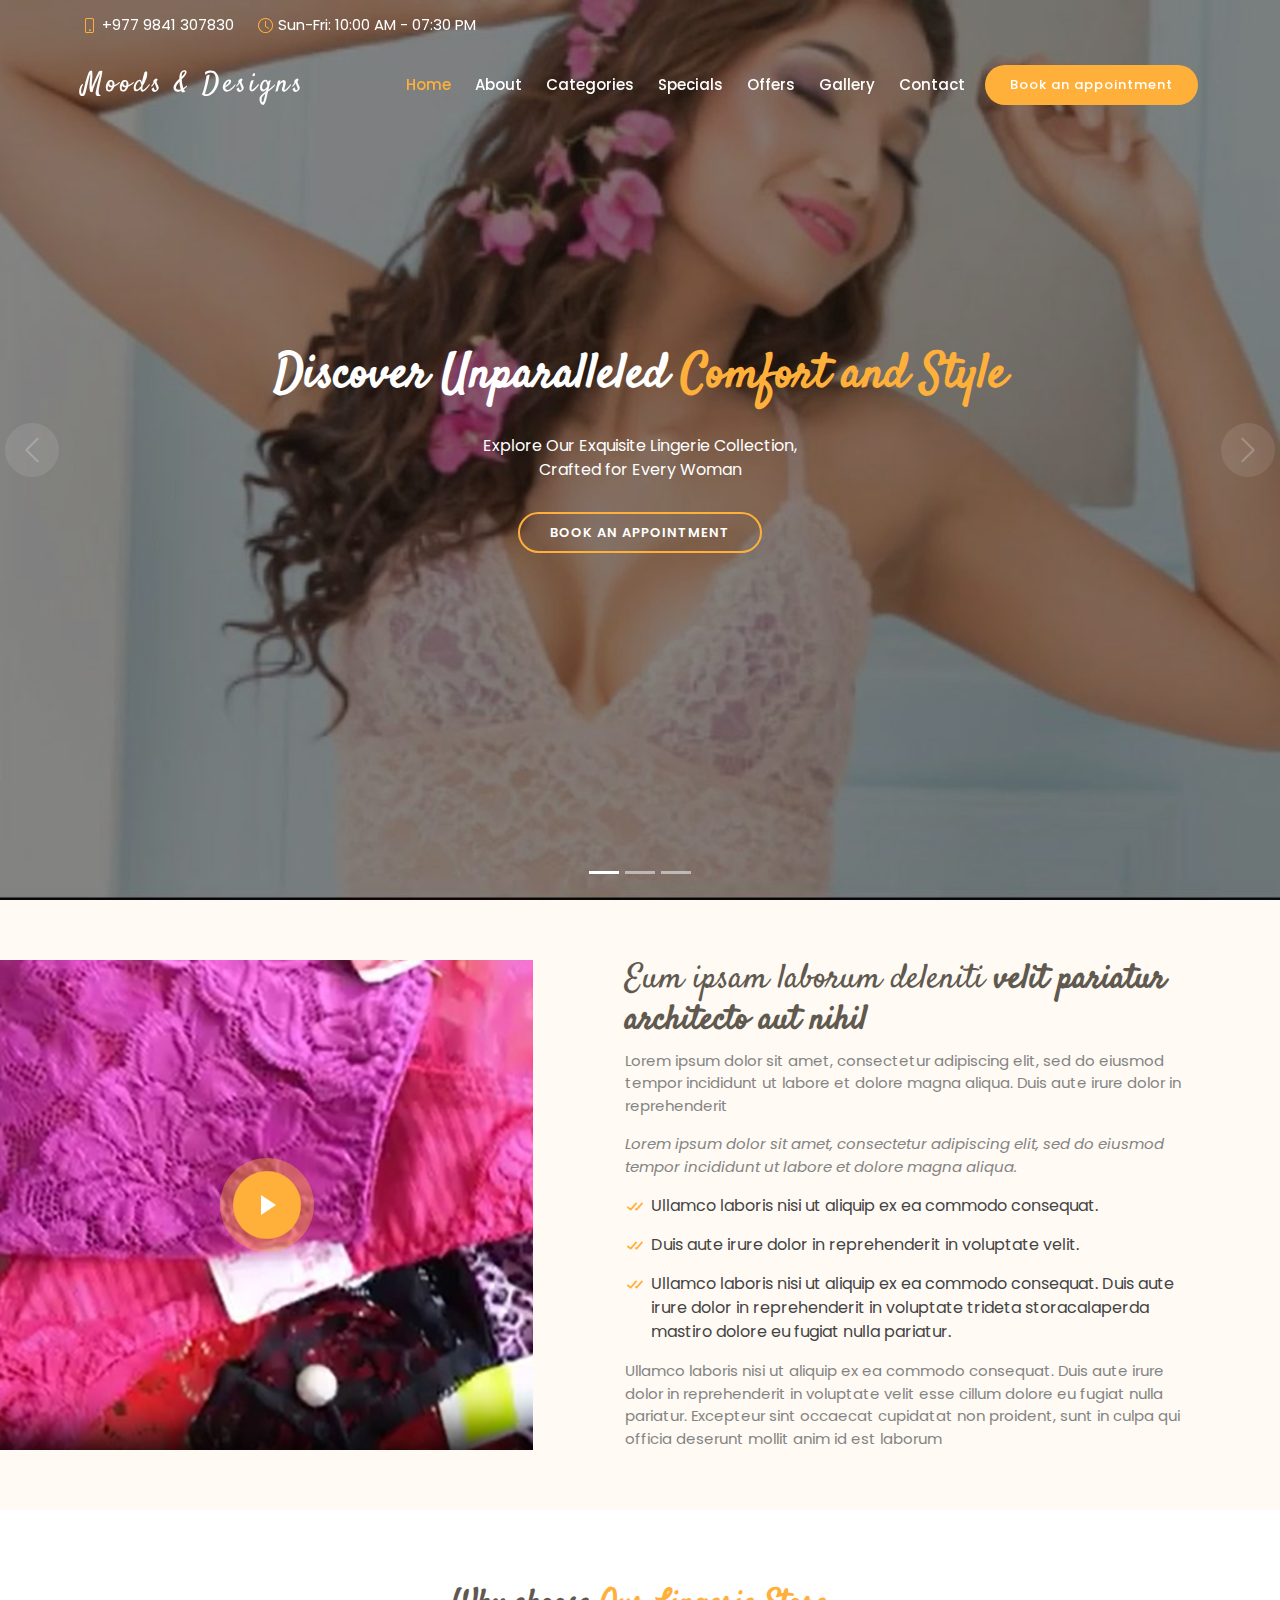
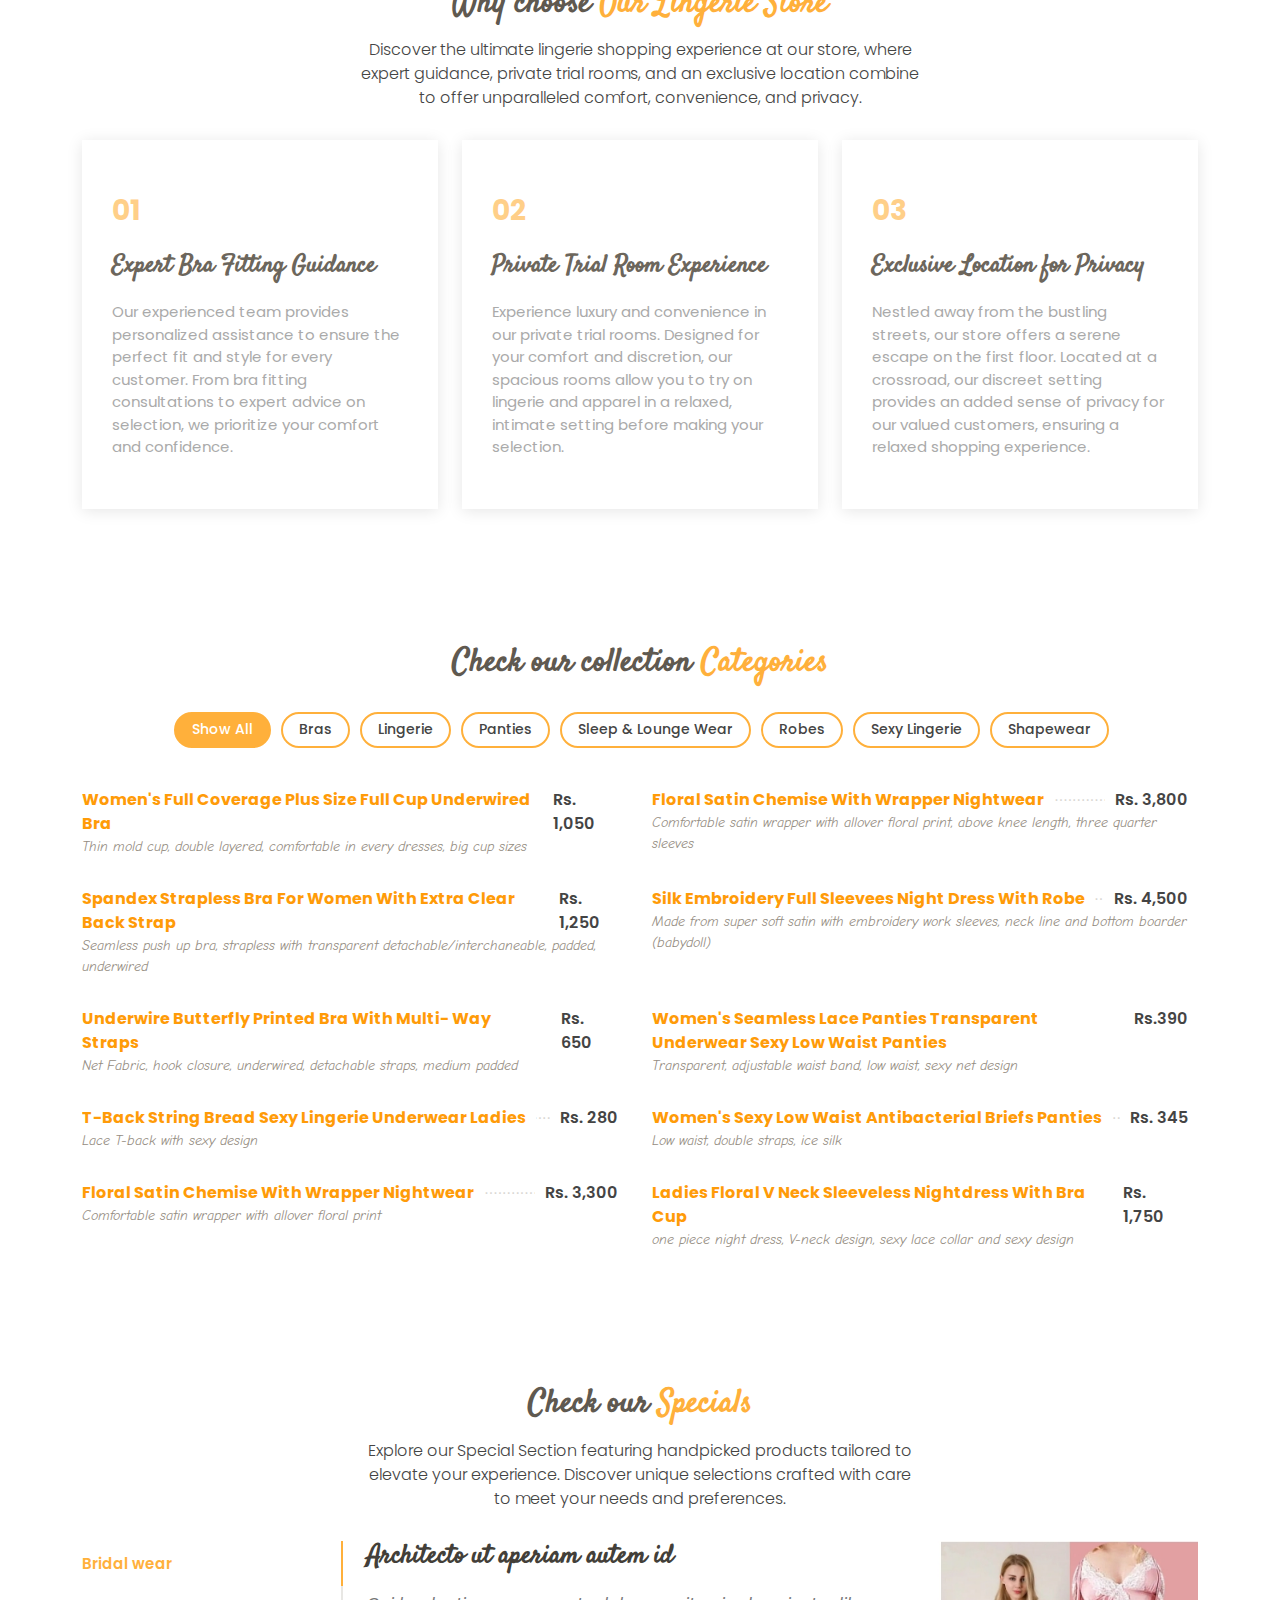
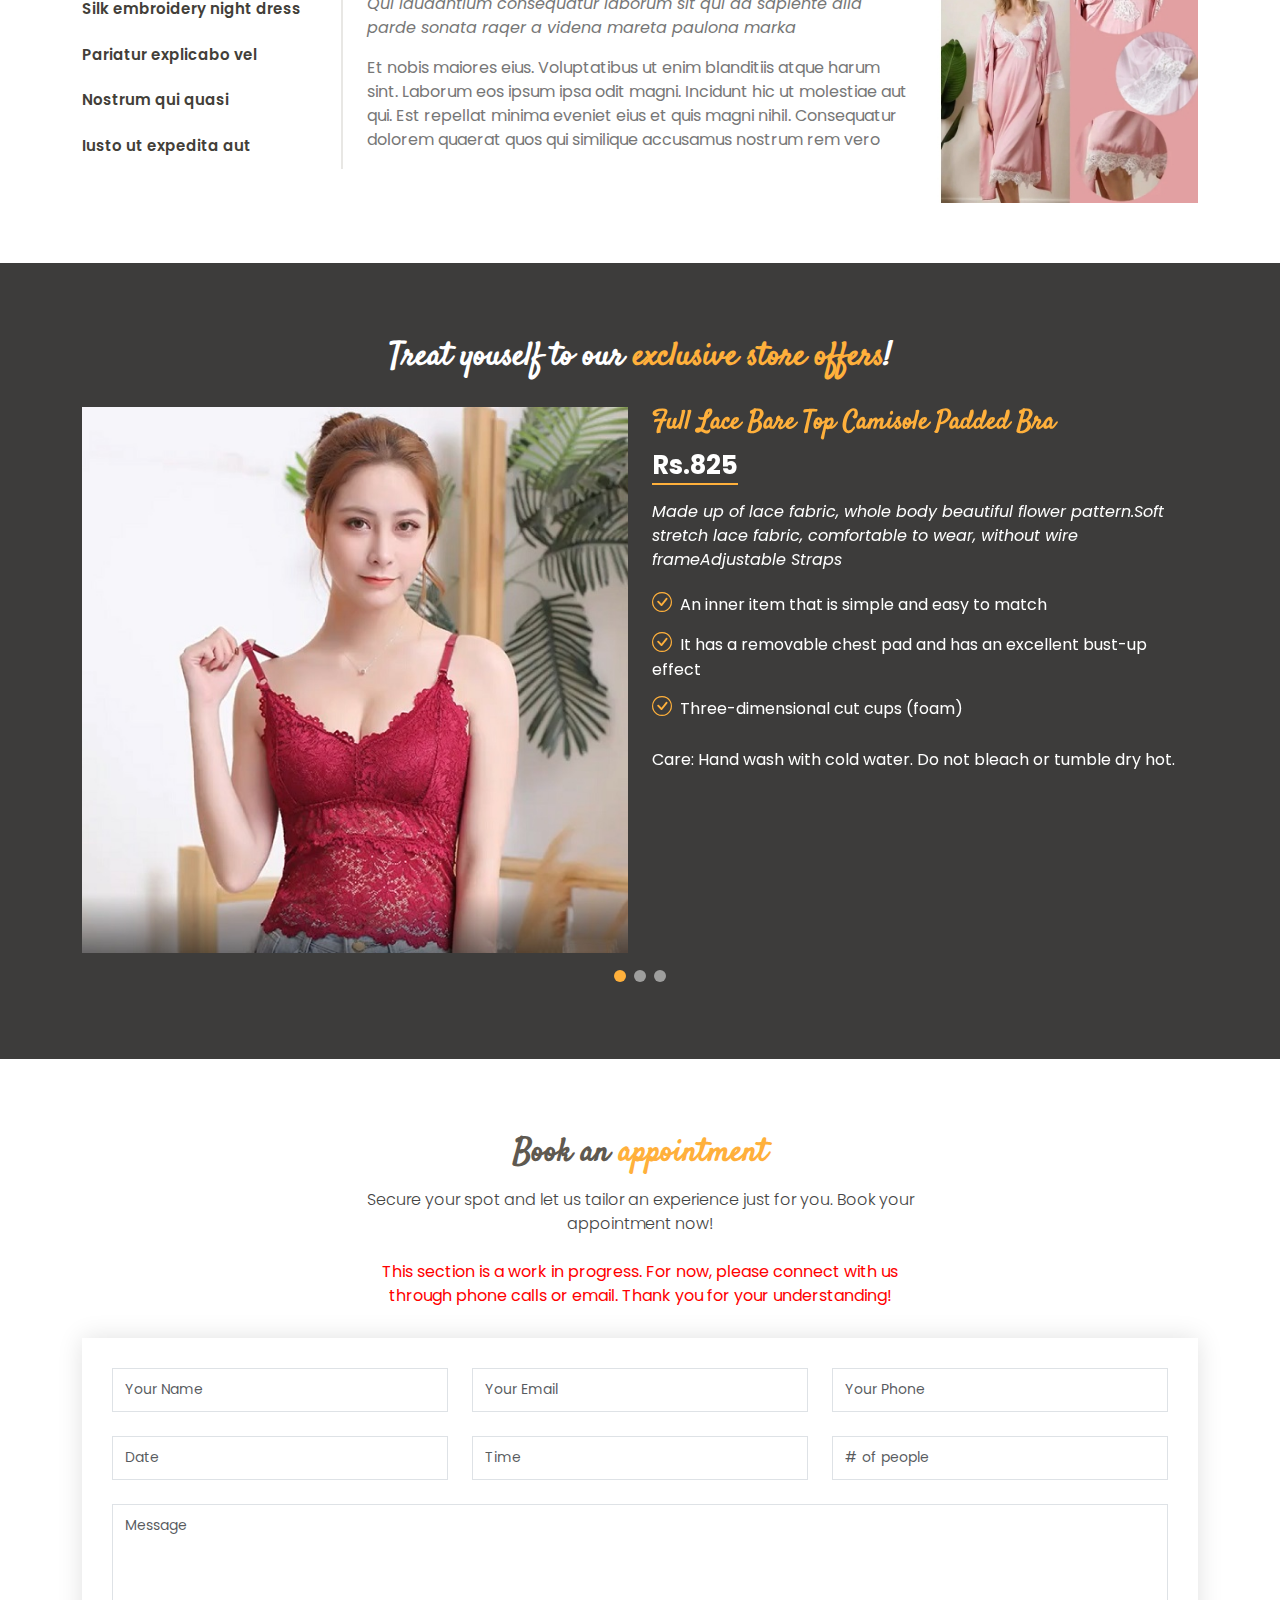
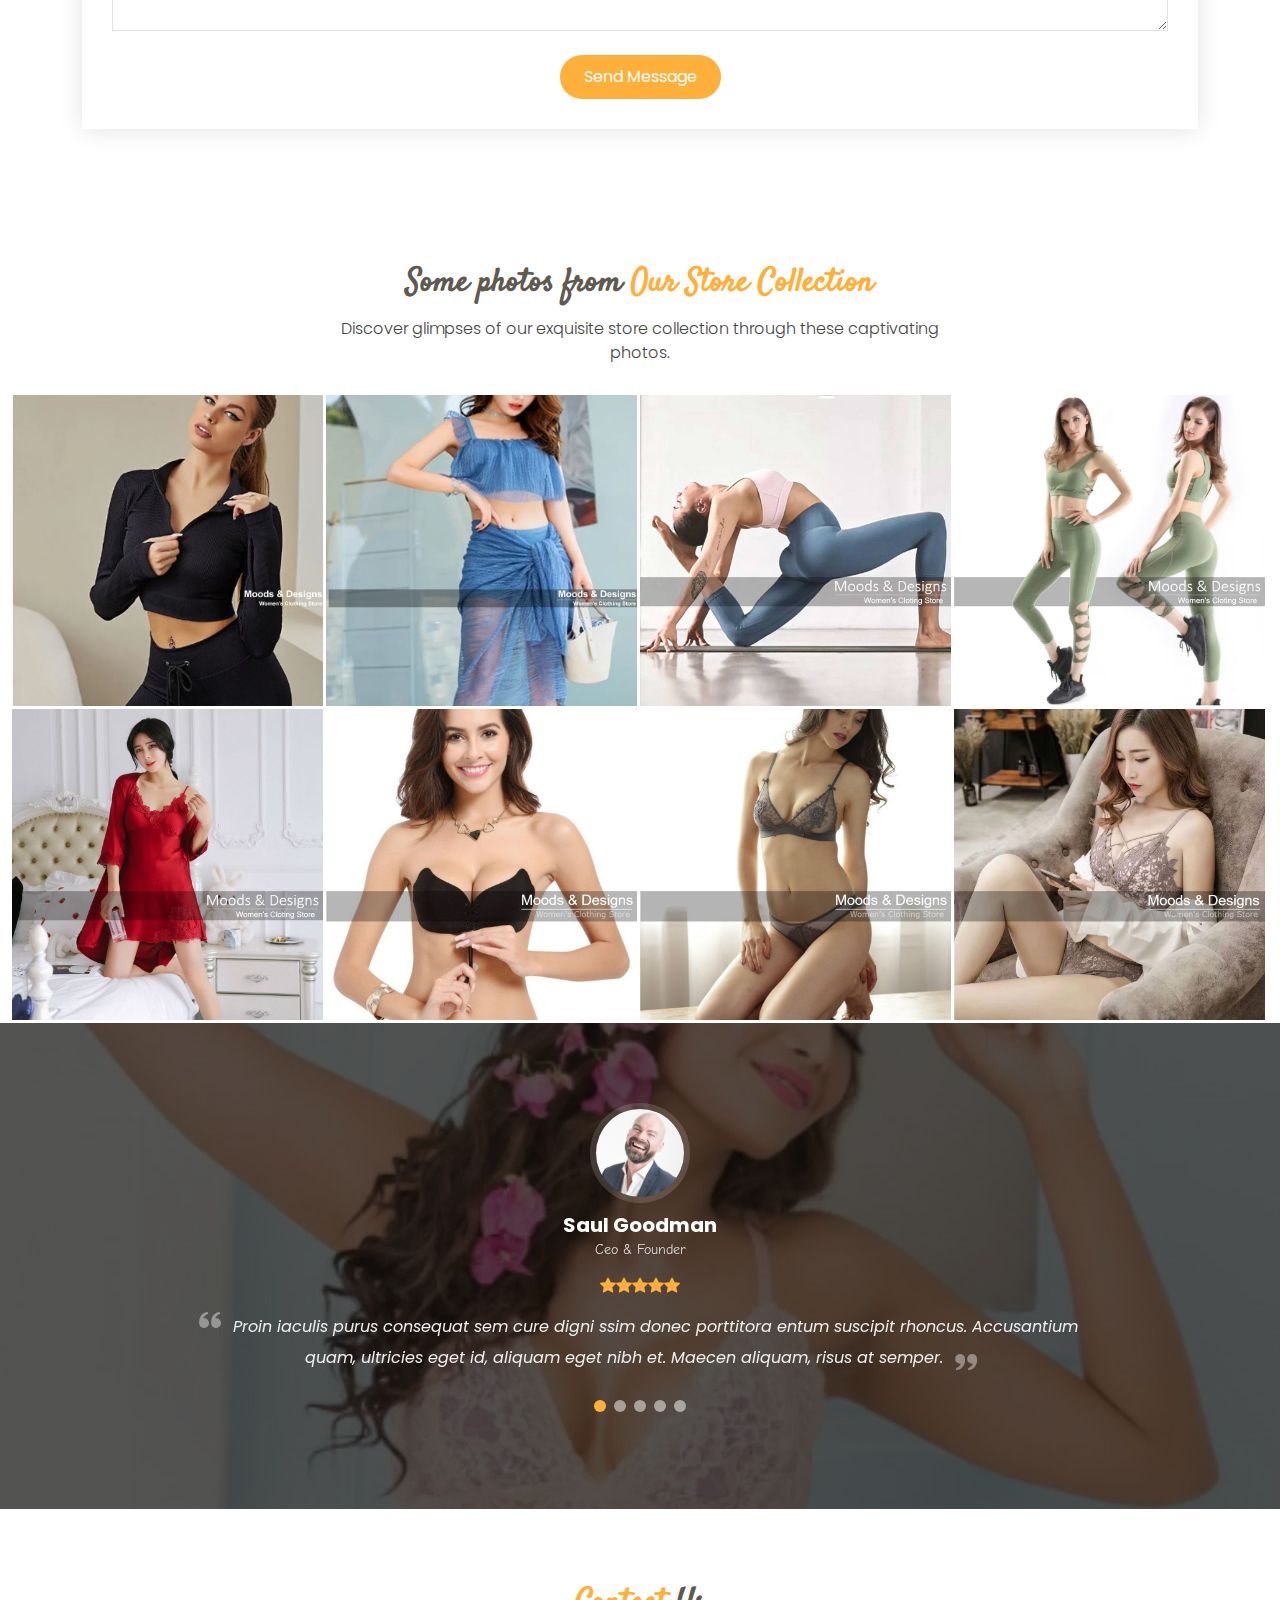
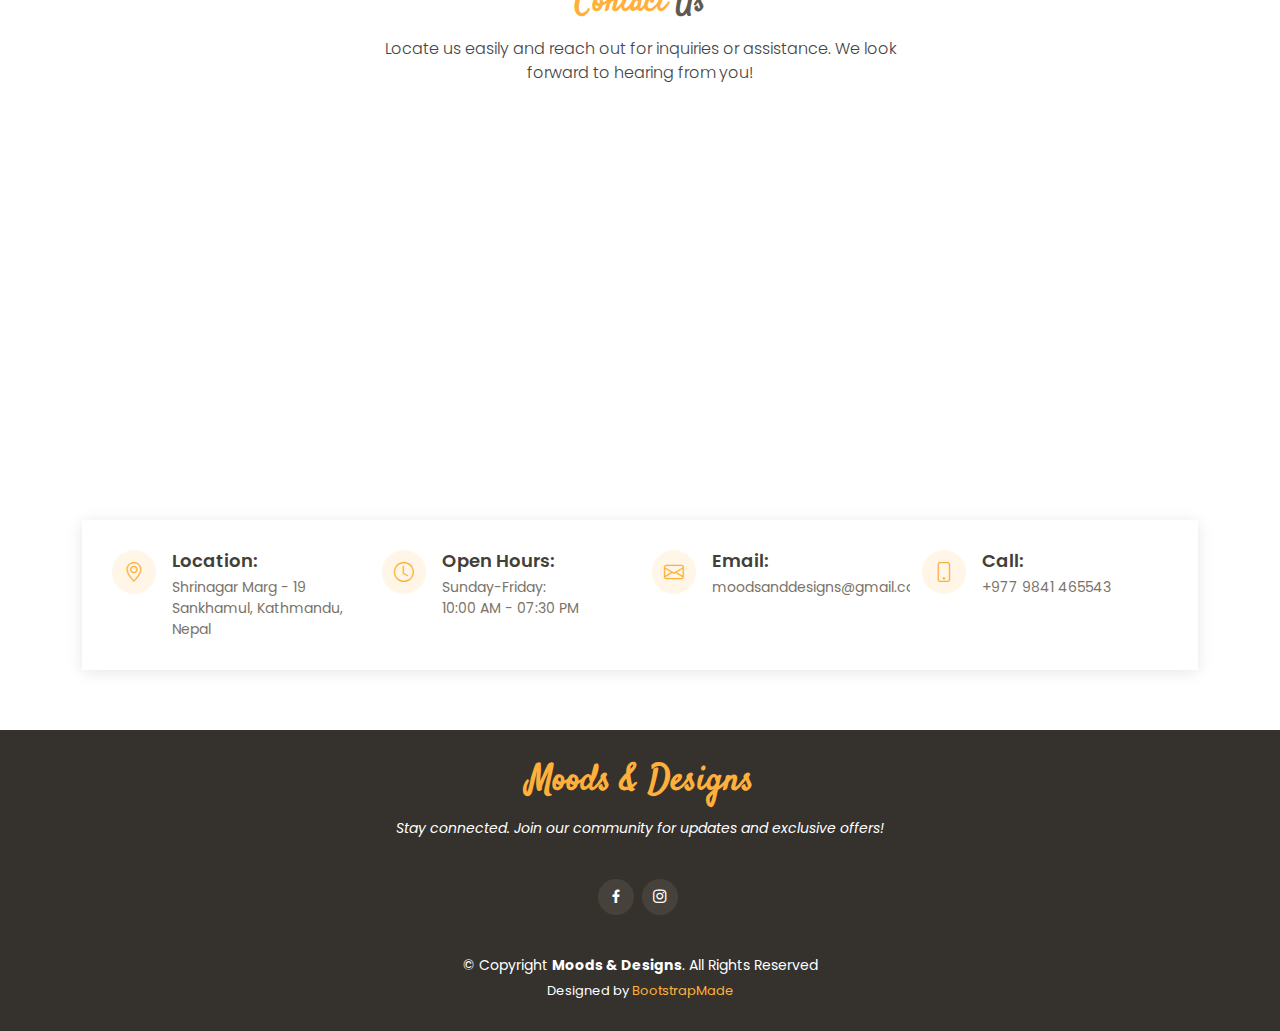
==== commit cea1978d: "Update index.html" ====
--- a/index.html
+++ b/index.html
@@ -26,7 +26,6 @@
 
   <!-- Template Main CSS File -->
   <link href="assets/css/style.css" rel="stylesheet">
-  <link rel="stylesheet" href="assets/css/custom_style.css">
 </head>
 
 <body>
@@ -98,8 +97,8 @@
           <div class="carousel-item active" style="background-image: url(assets/img/slide/slide-1.jpg);">
             <div class="carousel-container">
               <div class="carousel-content">
-                <h2 class="animate__animated animate__fadeInDown">Shop your <span>Lingerie</span> with comfort</h2>
-                <p class="animate__animated animate__fadeInUp">We are located at Sankhamul, Kathmandu.</p>
+                <h2 class="animate__animated animate__fadeInDown">Discover Unparalleled <span>Comfort and Style</span></h2>
+                <p class="animate__animated animate__fadeInUp">Explore Our Exquisite Lingerie Collection, Crafted for Every Woman</p>
                 <div>
                   <!--a href="#menu" class="btn-menu animate__animated animate__fadeInUp scrollto">Our Menu</a-->
                   <a href="#book-an-appointment" class="btn-book animate__animated animate__fadeInUp scrollto">Book an appointment</a>
@@ -112,8 +111,8 @@
           <div class="carousel-item" style="background-image: url(assets/img/slide/slide-2.jpg);">
             <div class="carousel-container">
               <div class="carousel-content">
-                <h2 class="animate__animated animate__fadeInDown">Lorem Ipsum Dolor</h2>
-                <p class="animate__animated animate__fadeInUp">Ut velit est quam dolor ad a aliquid qui aliquid. Sequi ea ut et est quaerat sequi nihil ut aliquam. Occaecati alias dolorem mollitia ut. Similique ea voluptatem. Esse doloremque accusamus repellendus deleniti vel. Minus et tempore modi architecto.</p>
+                <h2 class="animate__animated animate__fadeInDown">Luxuriate in Timeless Beauty</h2>
+                <p class="animate__animated animate__fadeInUp">Indulge Yourself with Our Premium Lingerie Selection, Designed to Enhance Your Femininity</p>
                 <div>
                   <!--a href="#menu" class="btn-menu animate__animated animate__fadeInUp scrollto">Our Menu</a-->
                   <a href="#book-an-appointment" class="btn-book animate__animated animate__fadeInUp scrollto">Book an appointment</a>
@@ -126,8 +125,8 @@
           <div class="carousel-item" style="background-image: url(assets/img/slide/slide-3.jpg);">
             <div class="carousel-container">
               <div class="carousel-content">
-				<h2 class="animate__animated animate__fadeInDown"><span>Lingerie</span> Store</h2>
-                <p class="animate__animated animate__fadeInUp">Ut velit est quam dolor ad a aliquid qui aliquid. Sequi ea ut et est quaerat sequi nihil ut aliquam. Occaecati alias dolorem mollitia ut. Similique ea voluptatem. Esse doloremque accusamus repellendus deleniti vel. Minus et tempore modi architecto.</p>
+		<h2 class="animate__animated animate__fadeInDown">Step into <span>Confidence and Grace</span> </h2>
+                <p class="animate__animated animate__fadeInUp">Experience the Ultimate Lingerie Shopping Experience at Our Refined Boutique, Where Elegance Meets Comfort</p>
                 <div>
                   <!--a href="#menu" class="btn-menu animate__animated animate__fadeInUp scrollto">Our Menu</a-->
                   <a href="#book-an-appointment" class="btn-book animate__animated animate__fadeInUp scrollto">Book an appointment</a>
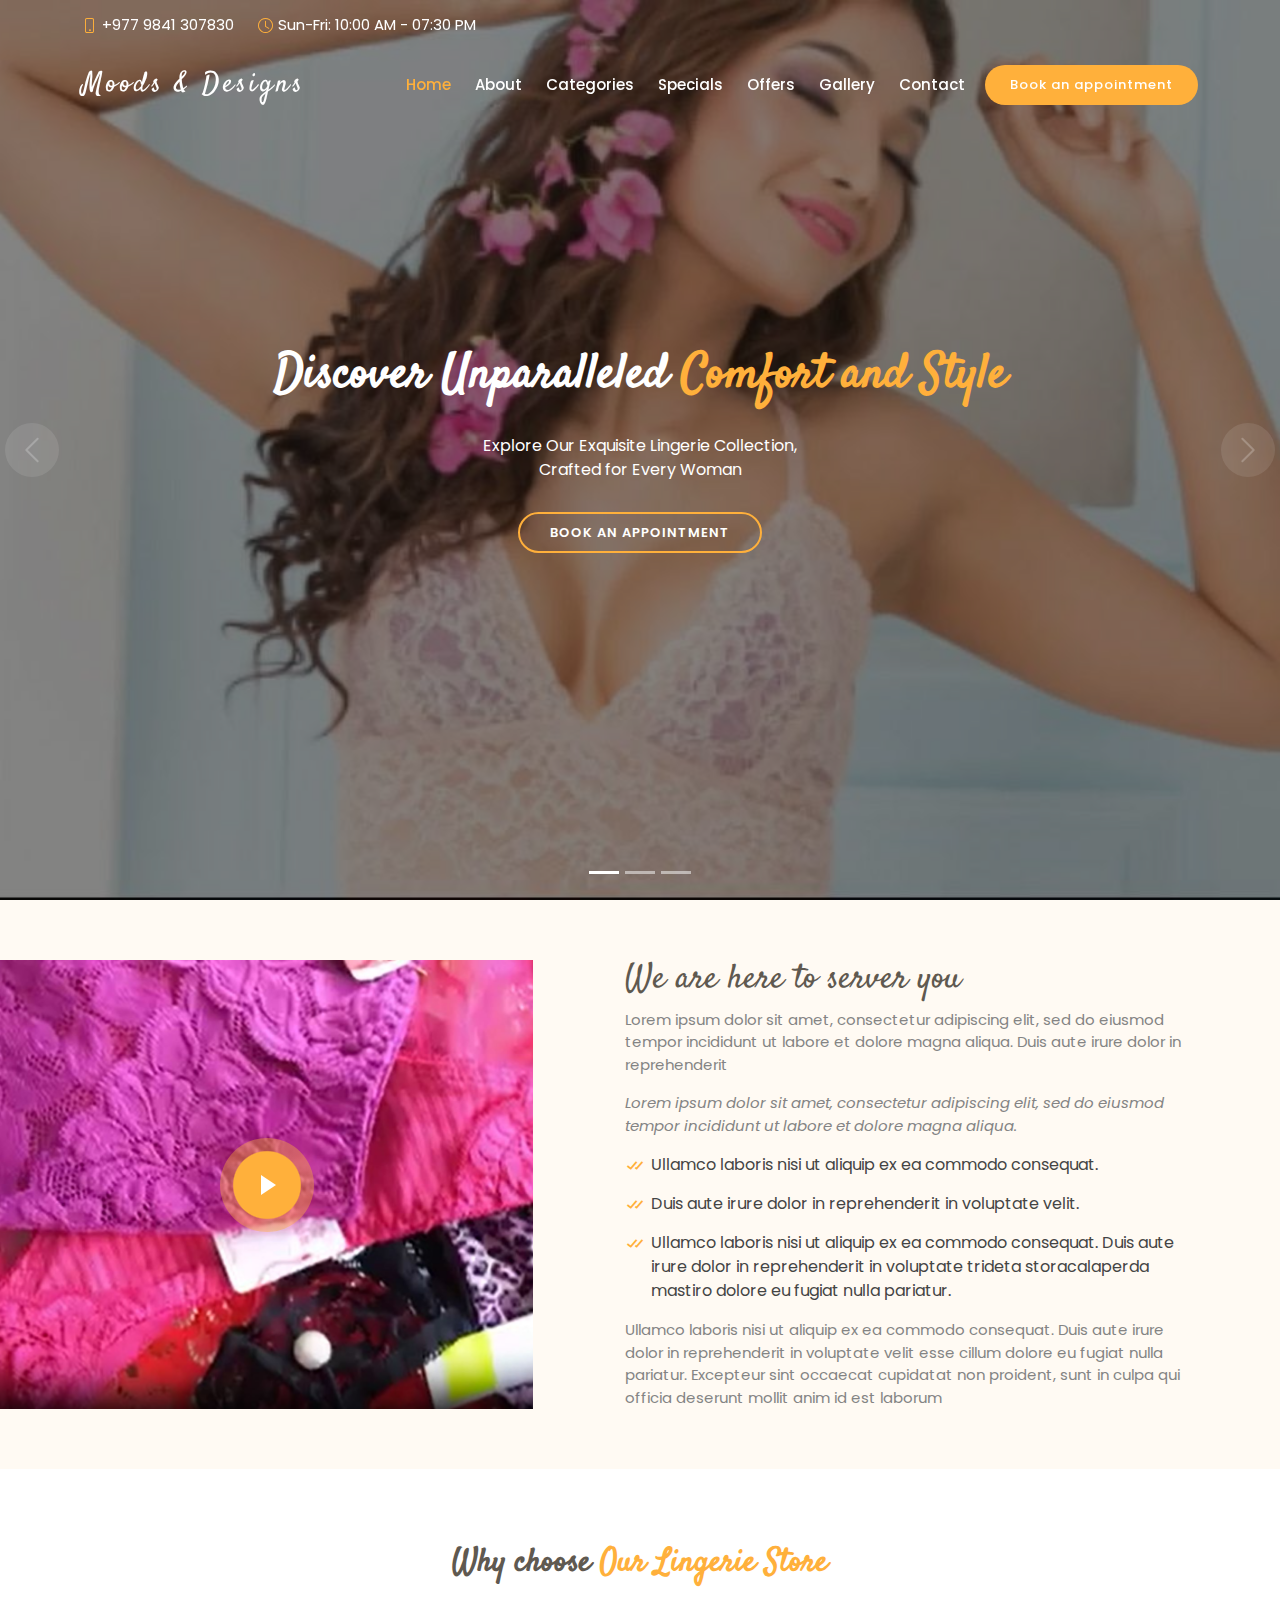
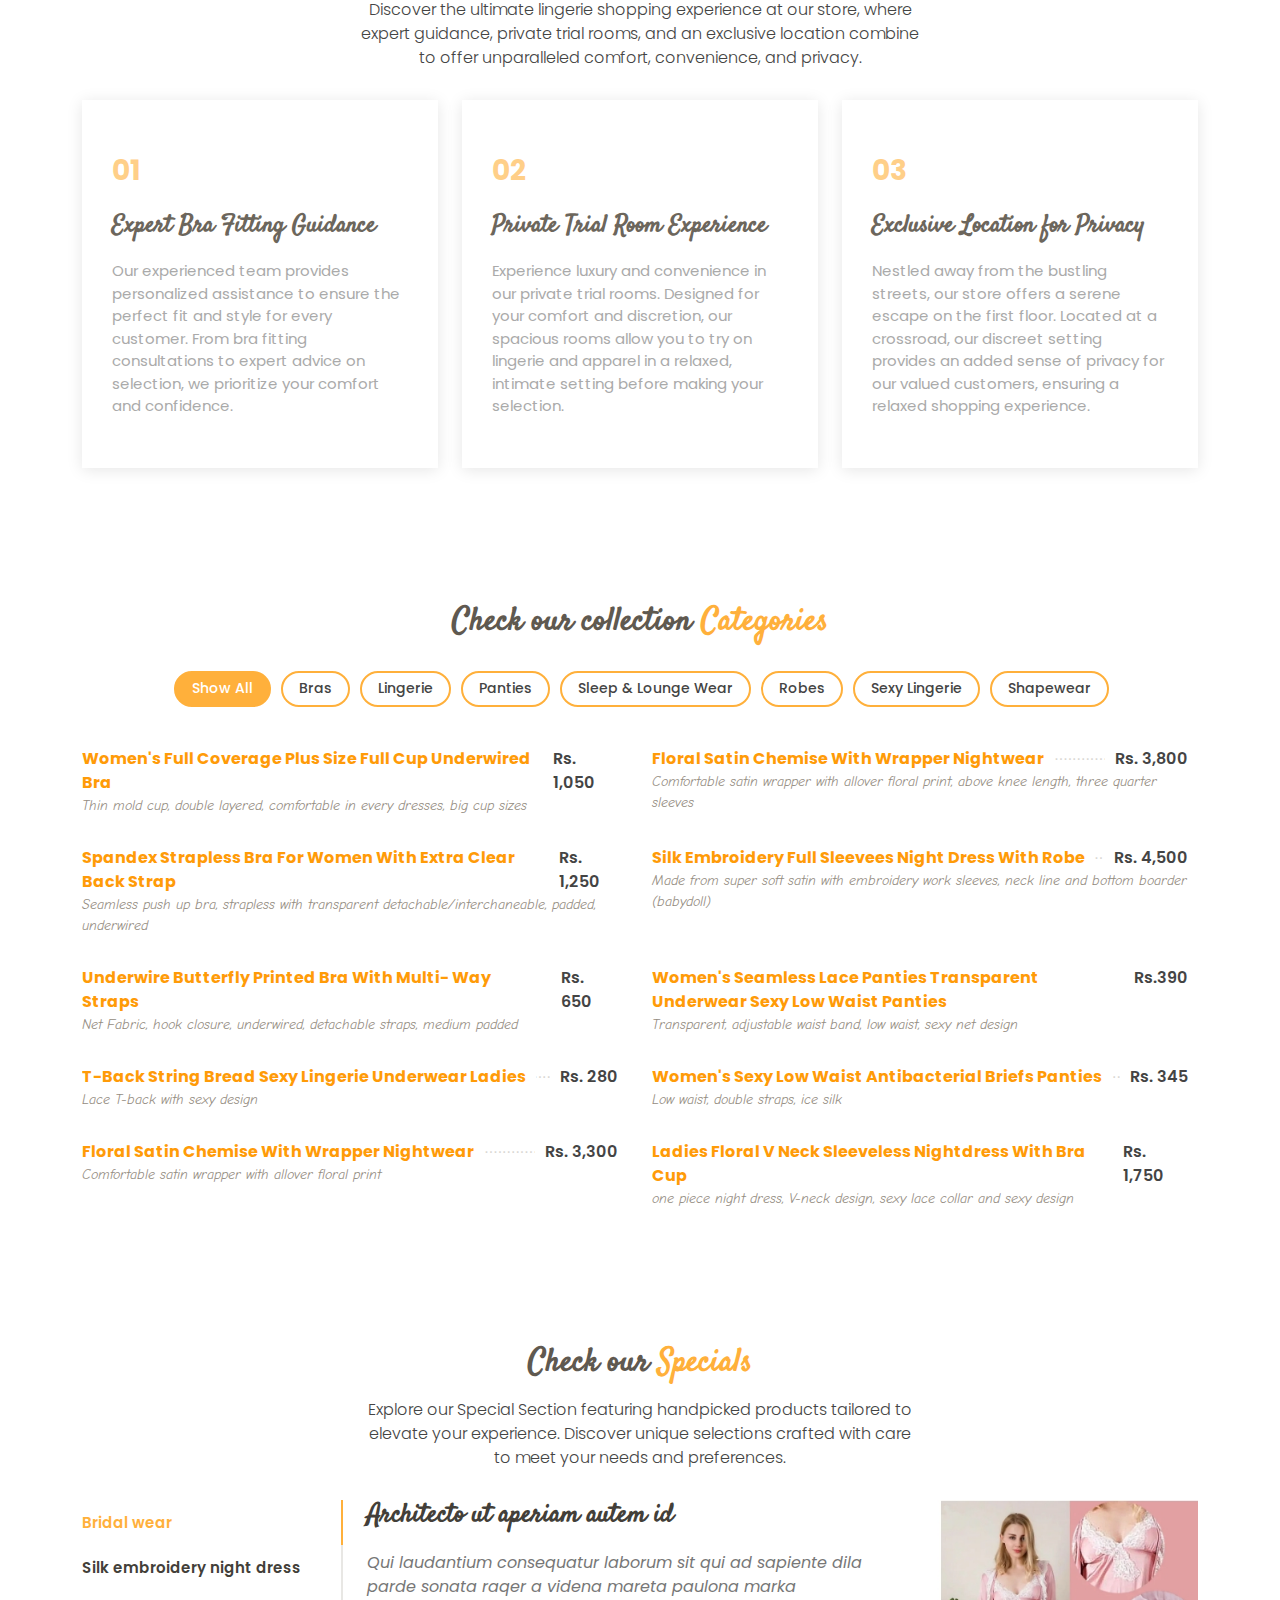
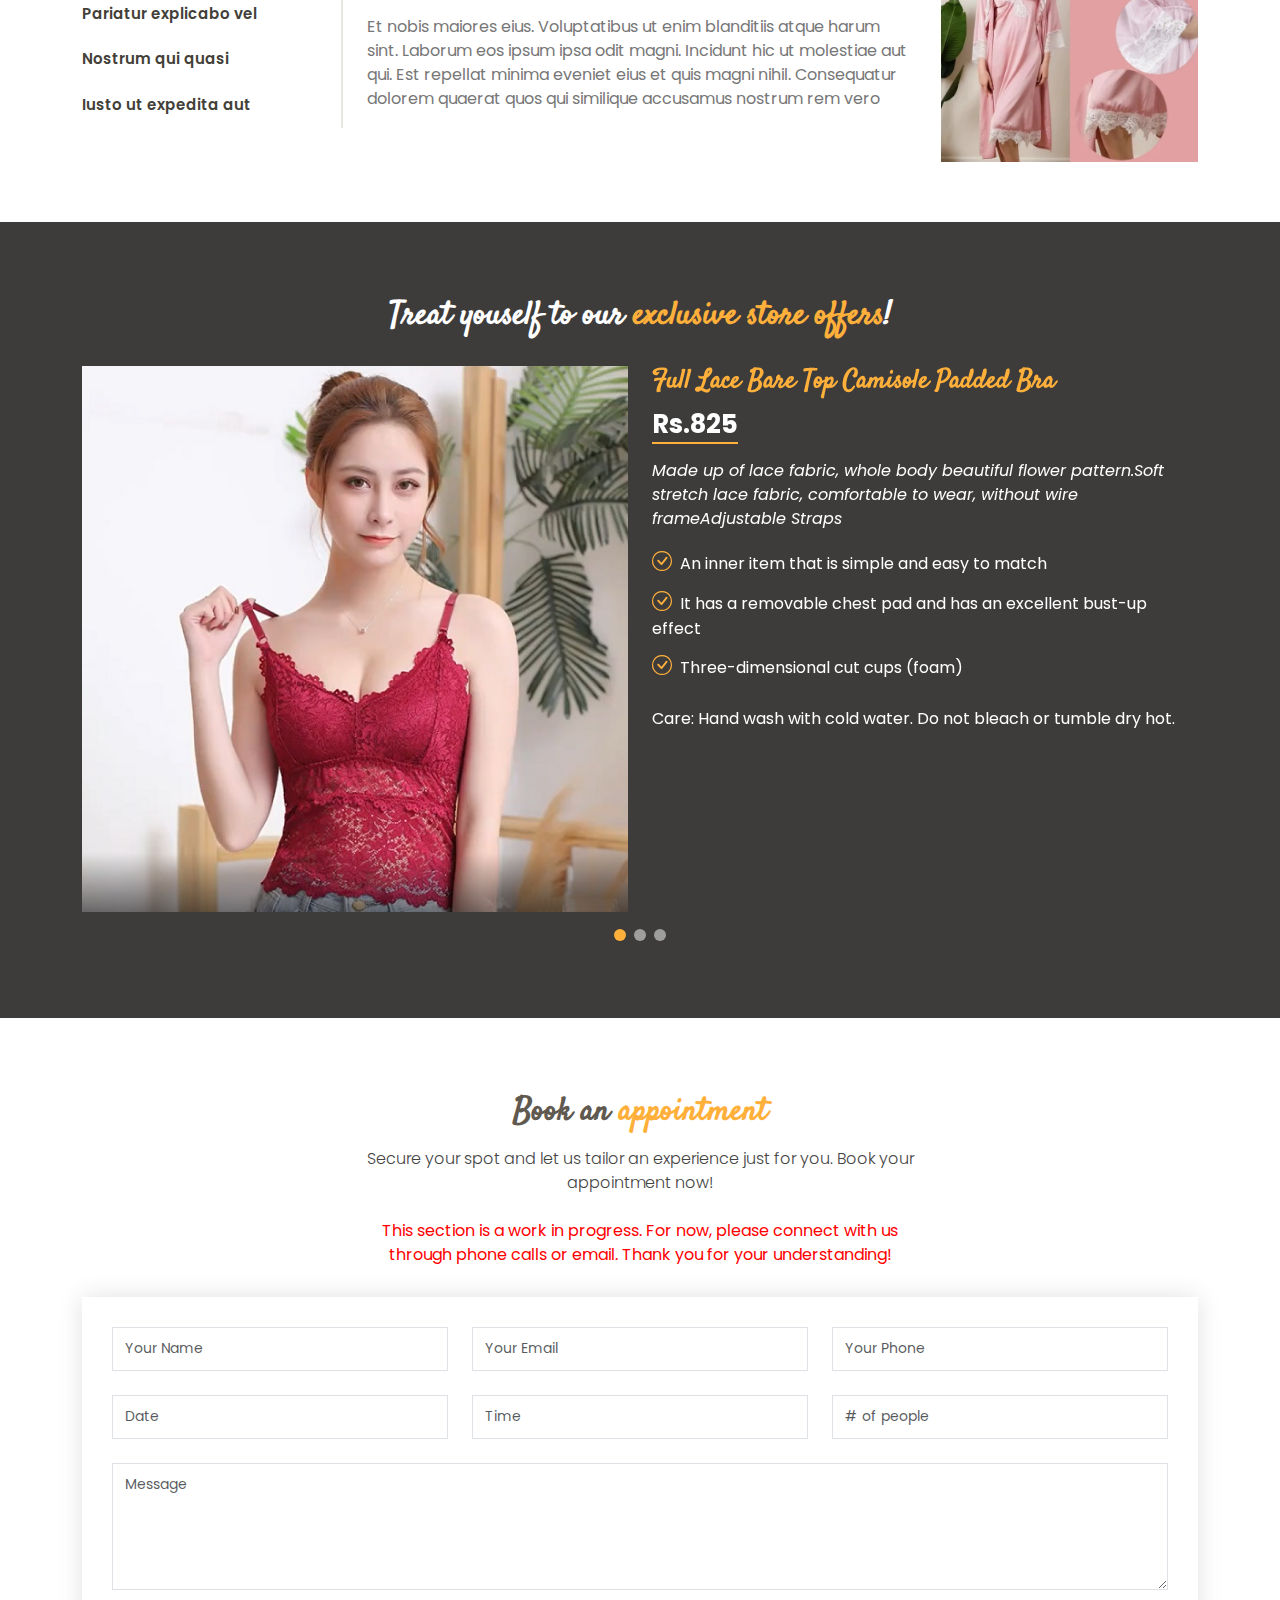
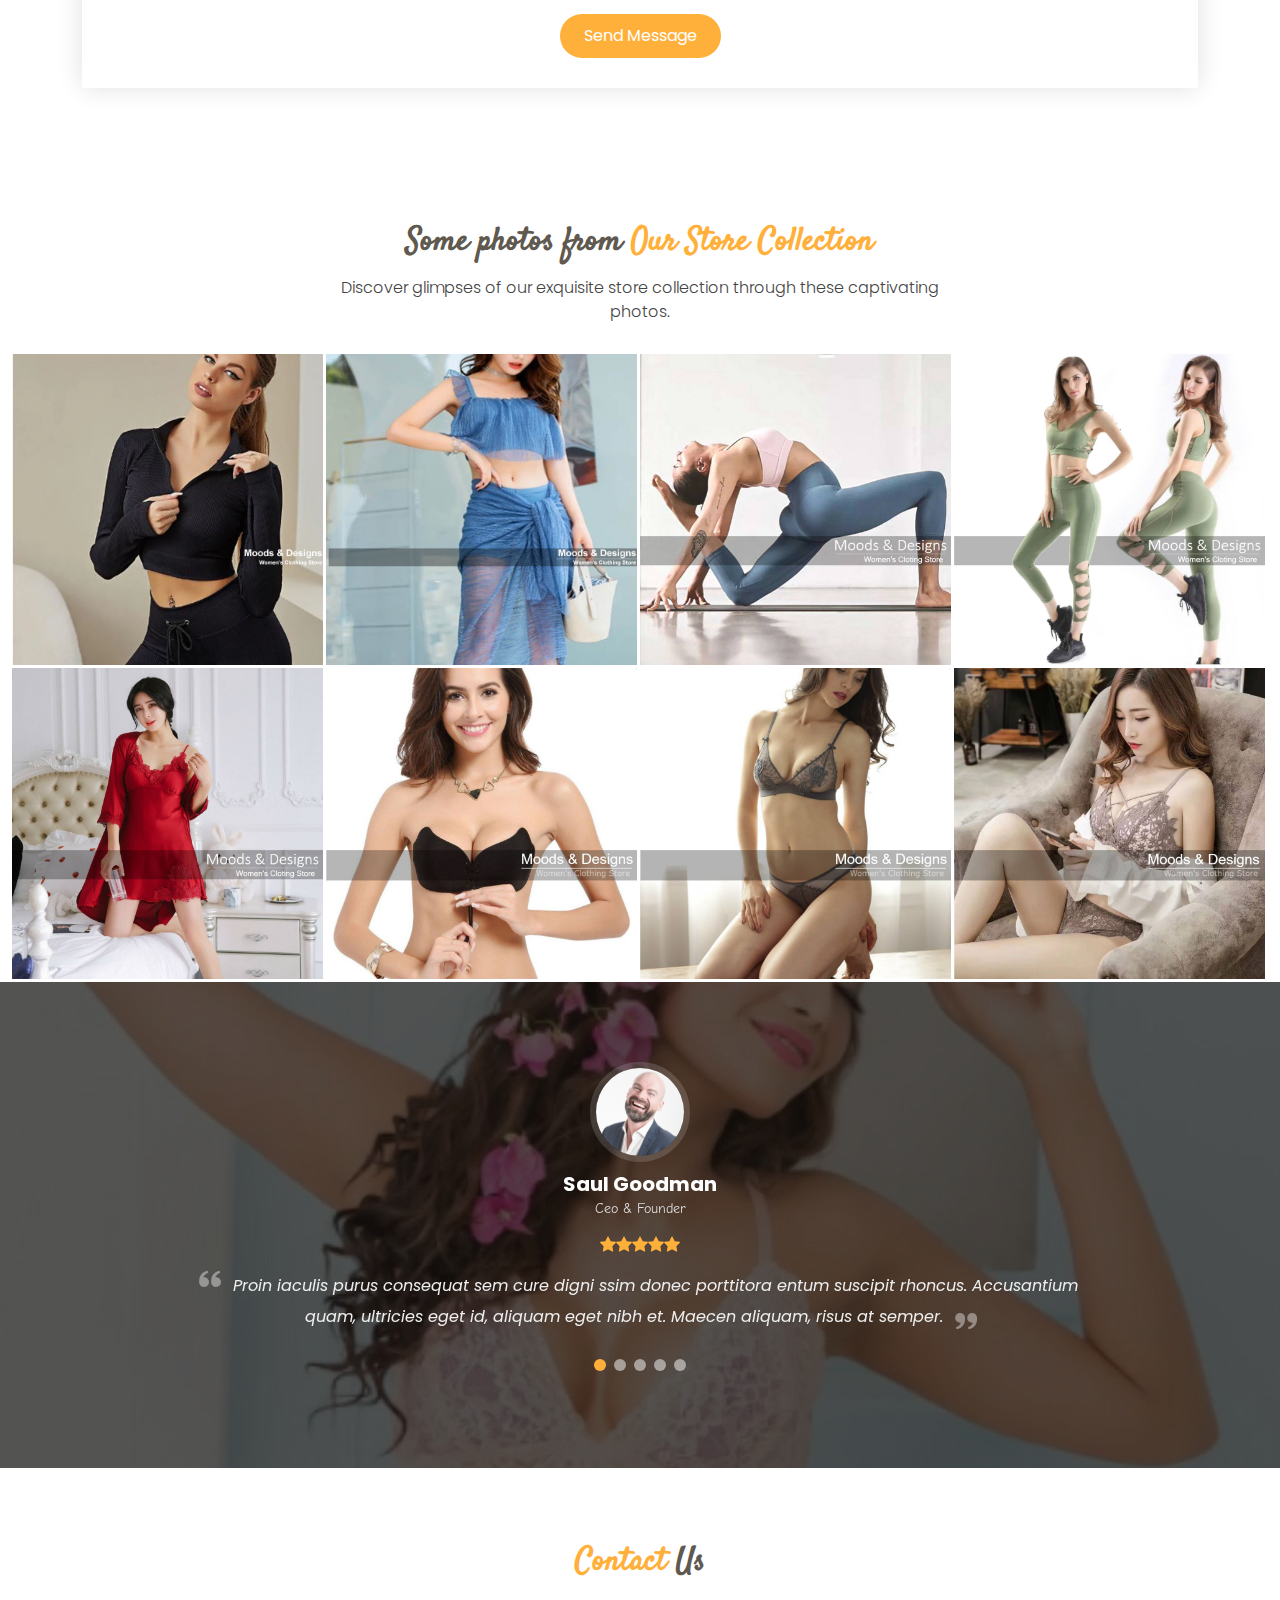
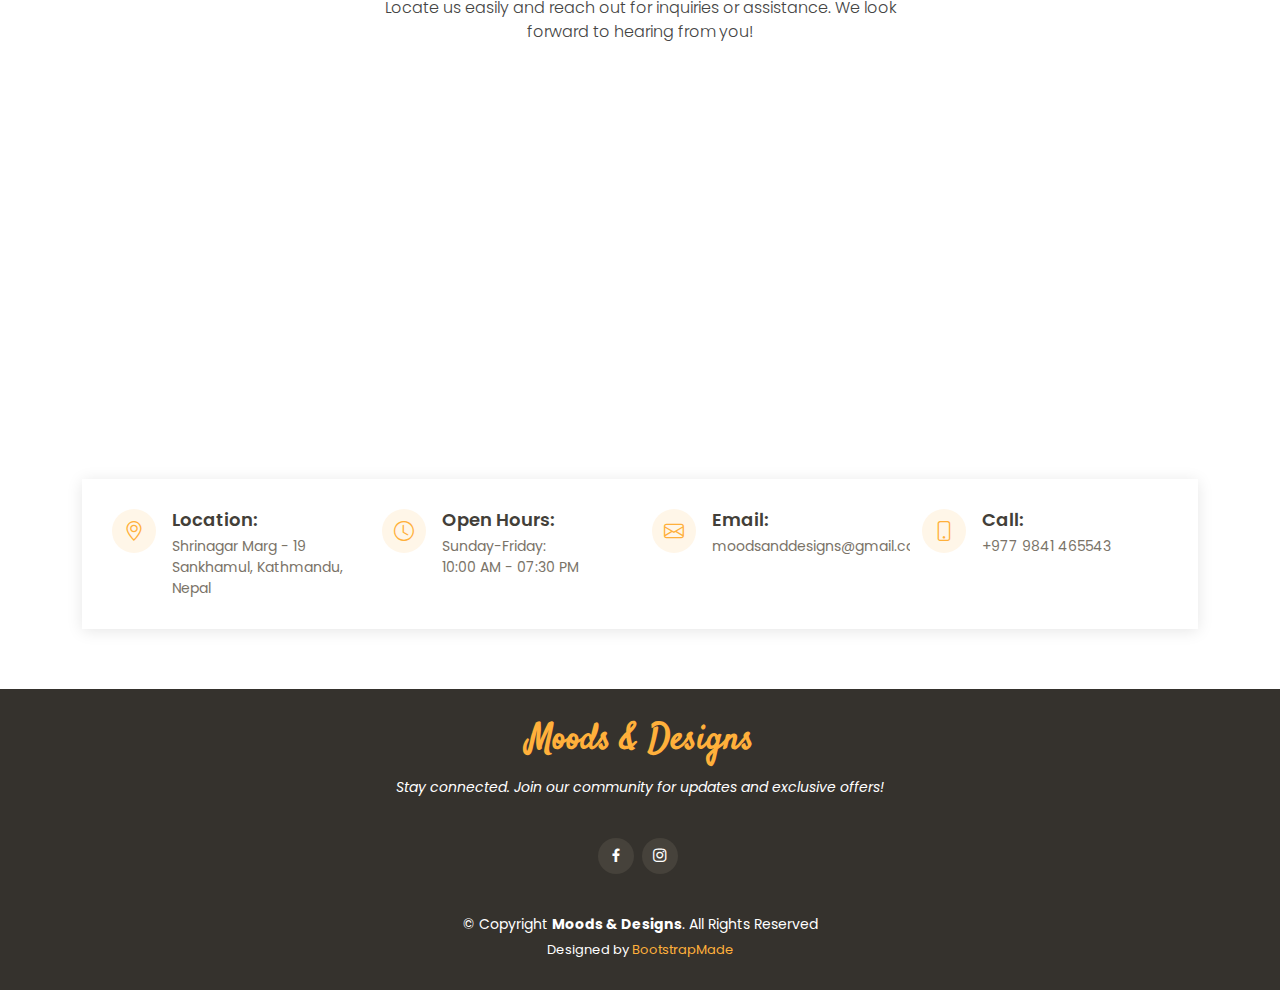
==== commit a99a2b56: "Update index.html" ====
--- a/index.html
+++ b/index.html
@@ -158,13 +158,13 @@
         <div class="row">
 
           <div class="col-lg-5 align-items-stretch video-box" style='background-image: url("assets/img/video_1.JPG");'>
-            <a href="assets/vdo/video_1.mp4" class="venobox play-btn mb-4" data-vbtype="video" data-autoplay="true"></a>
+            <a href="assets/vdo/video_1.mp4" target="_blank" class="venobox play-btn mb-4" data-vbtype="video" data-autoplay="true"></a>
           </div>
 
           <div class="col-lg-7 d-flex flex-column justify-content-center align-items-stretch">
 
             <div class="content">
-              <h3>Eum ipsam laborum deleniti <strong>velit pariatur architecto aut nihil</strong></h3>
+              <h3>We are here to server you <strong></strong></h3>
               <p>
                 Lorem ipsum dolor sit amet, consectetur adipiscing elit, sed do eiusmod tempor incididunt ut labore et dolore magna aliqua. Duis aute irure dolor in reprehenderit
               </p>
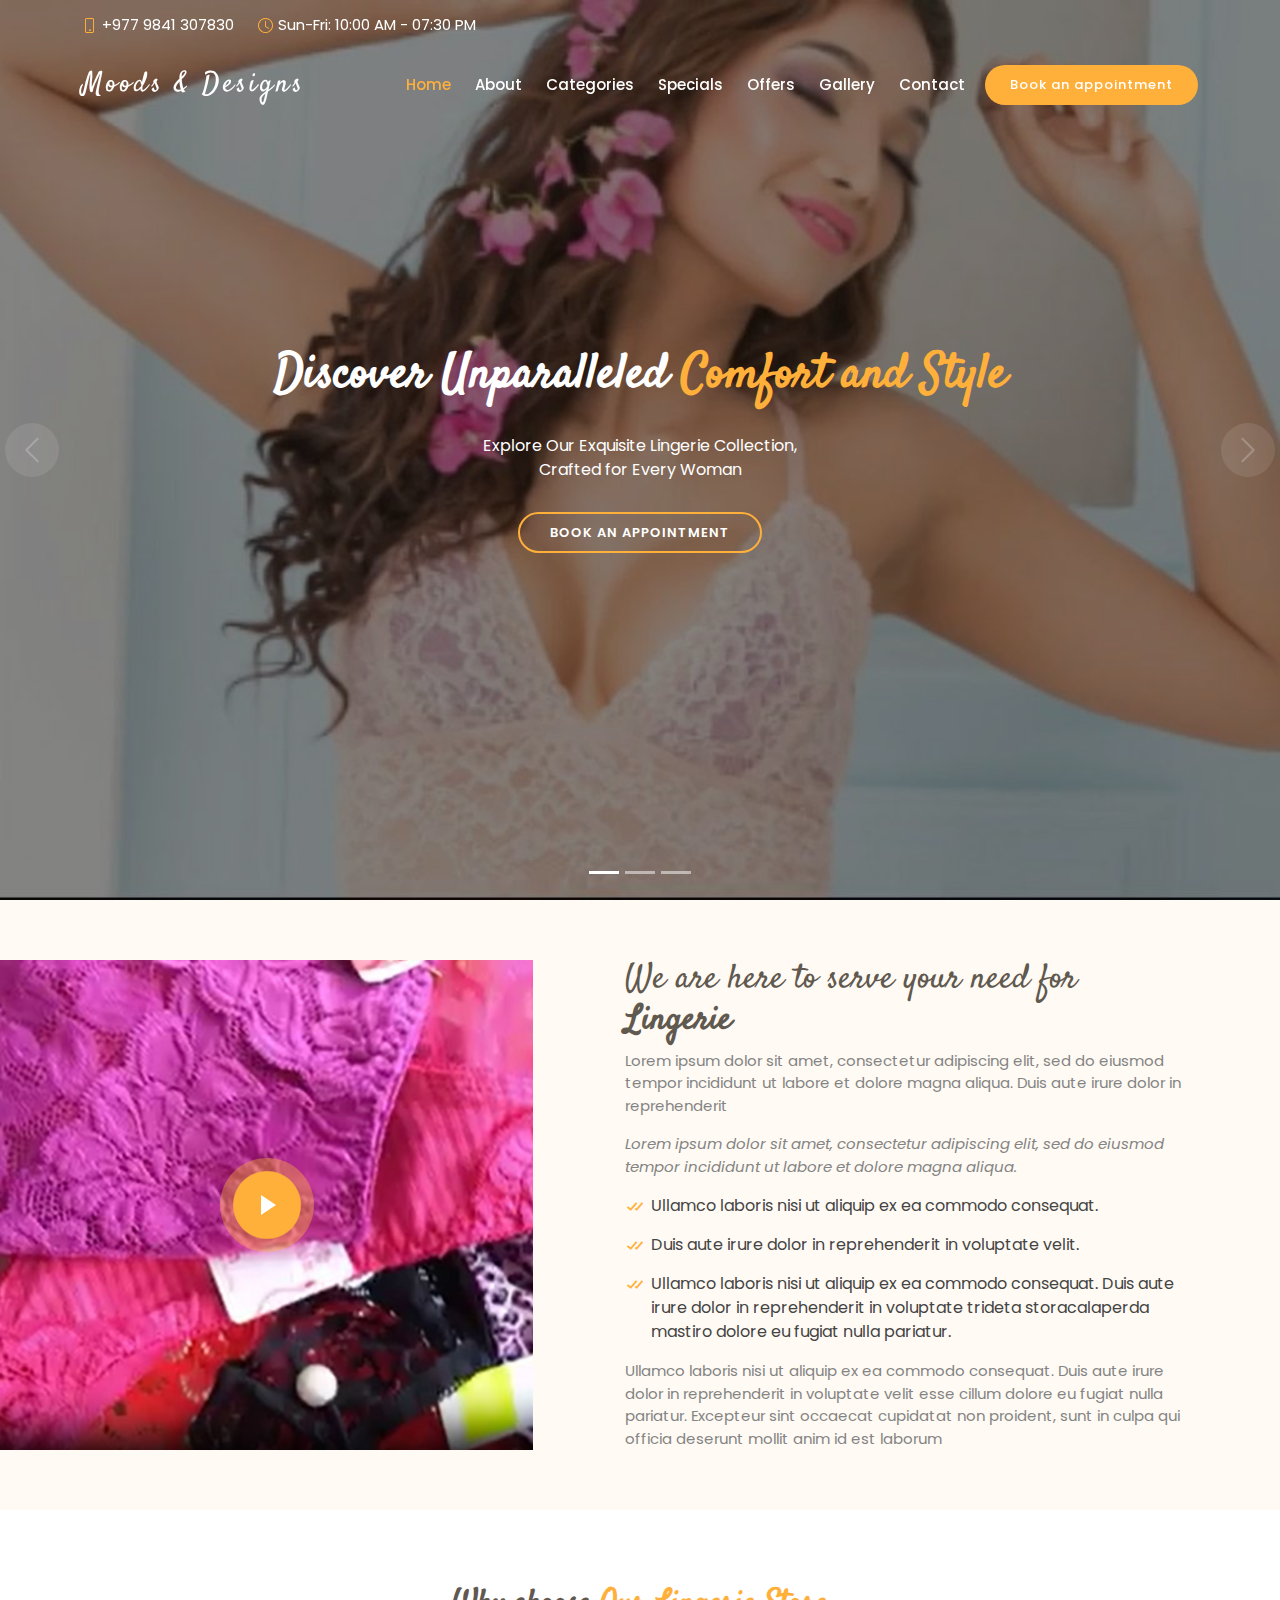
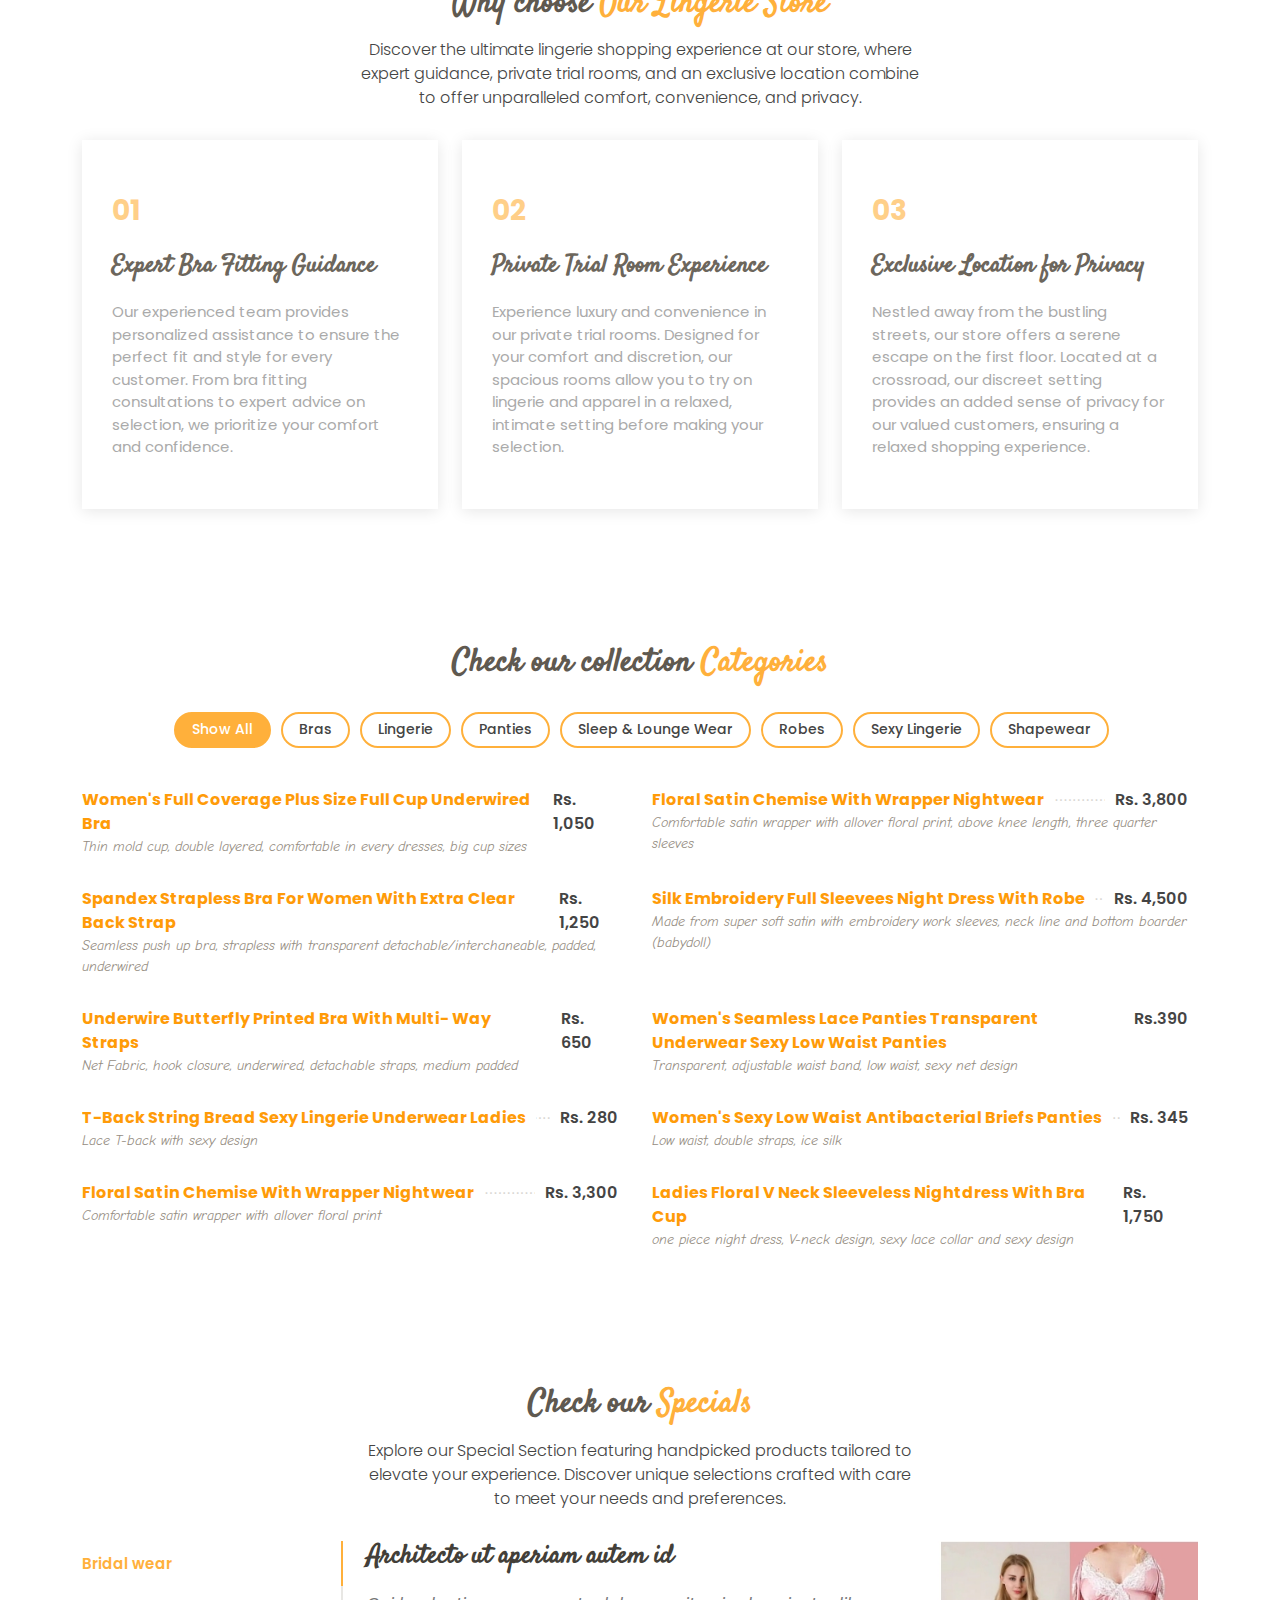
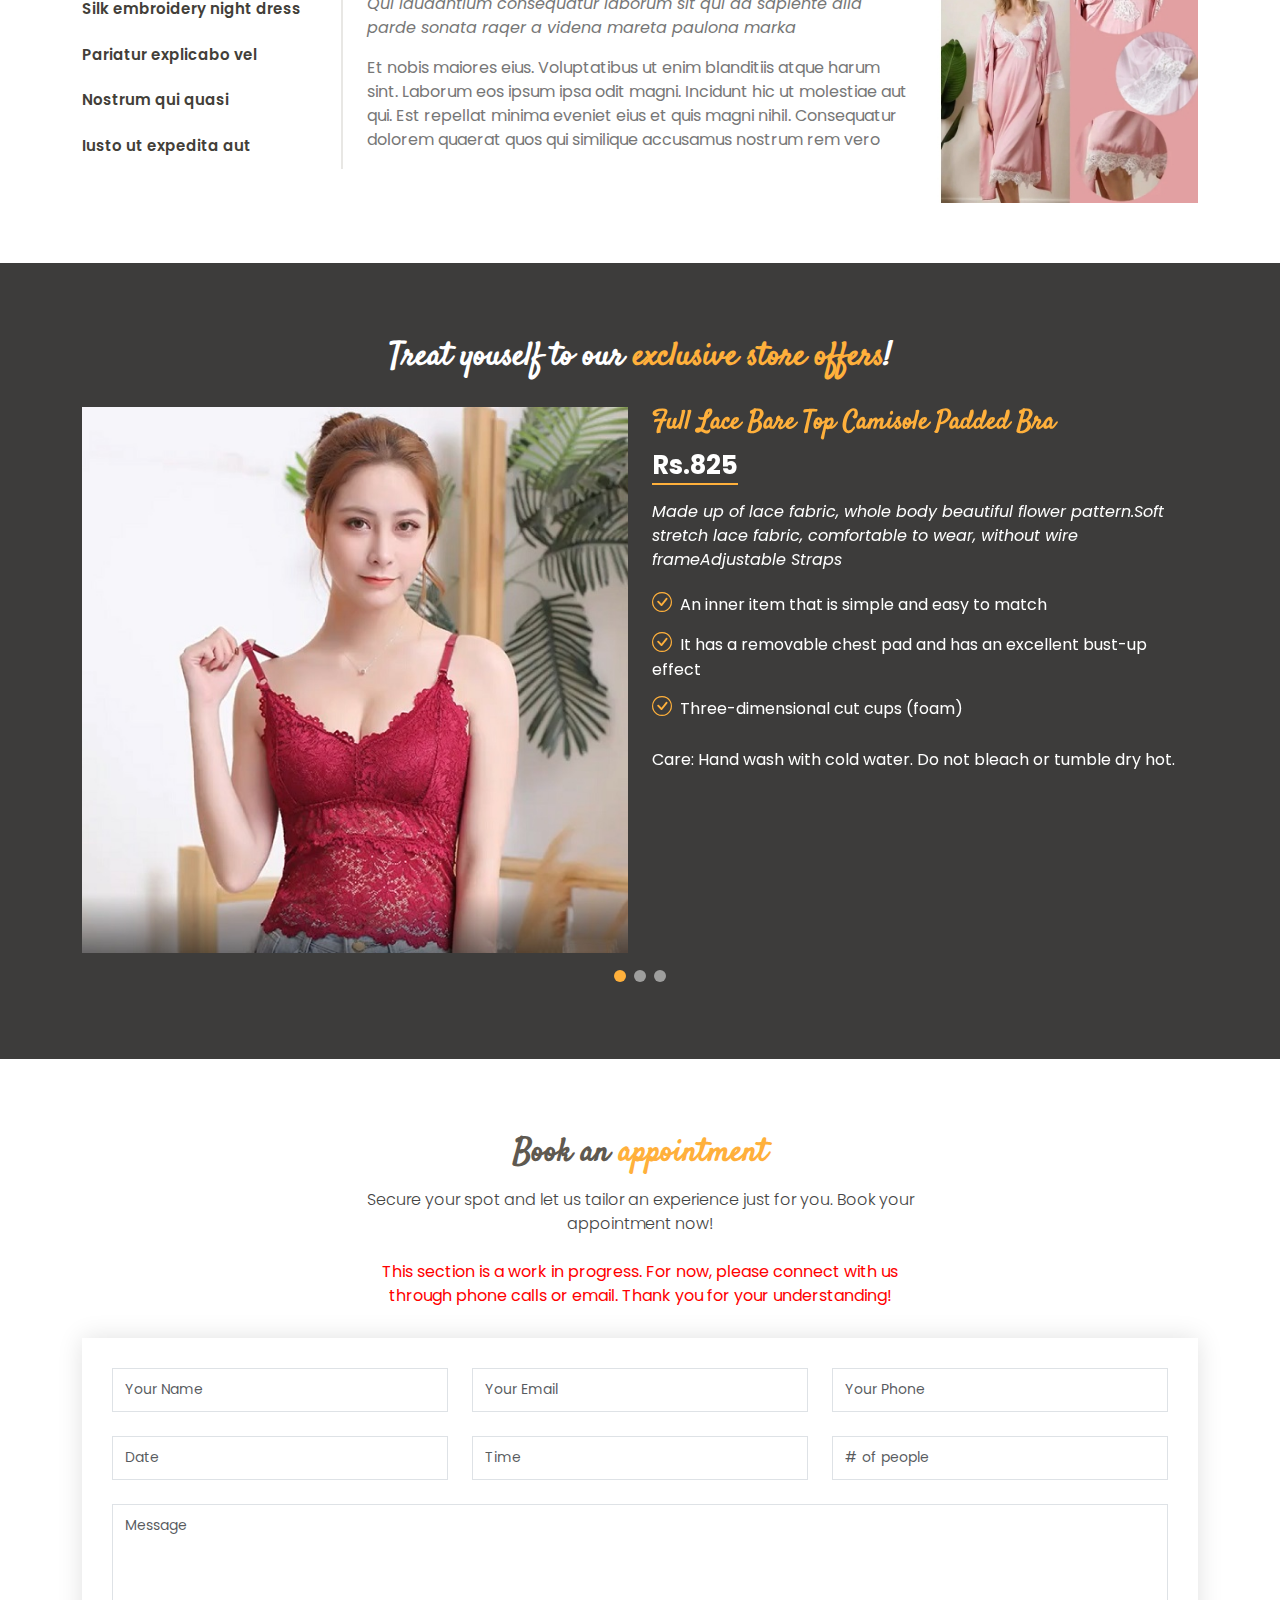
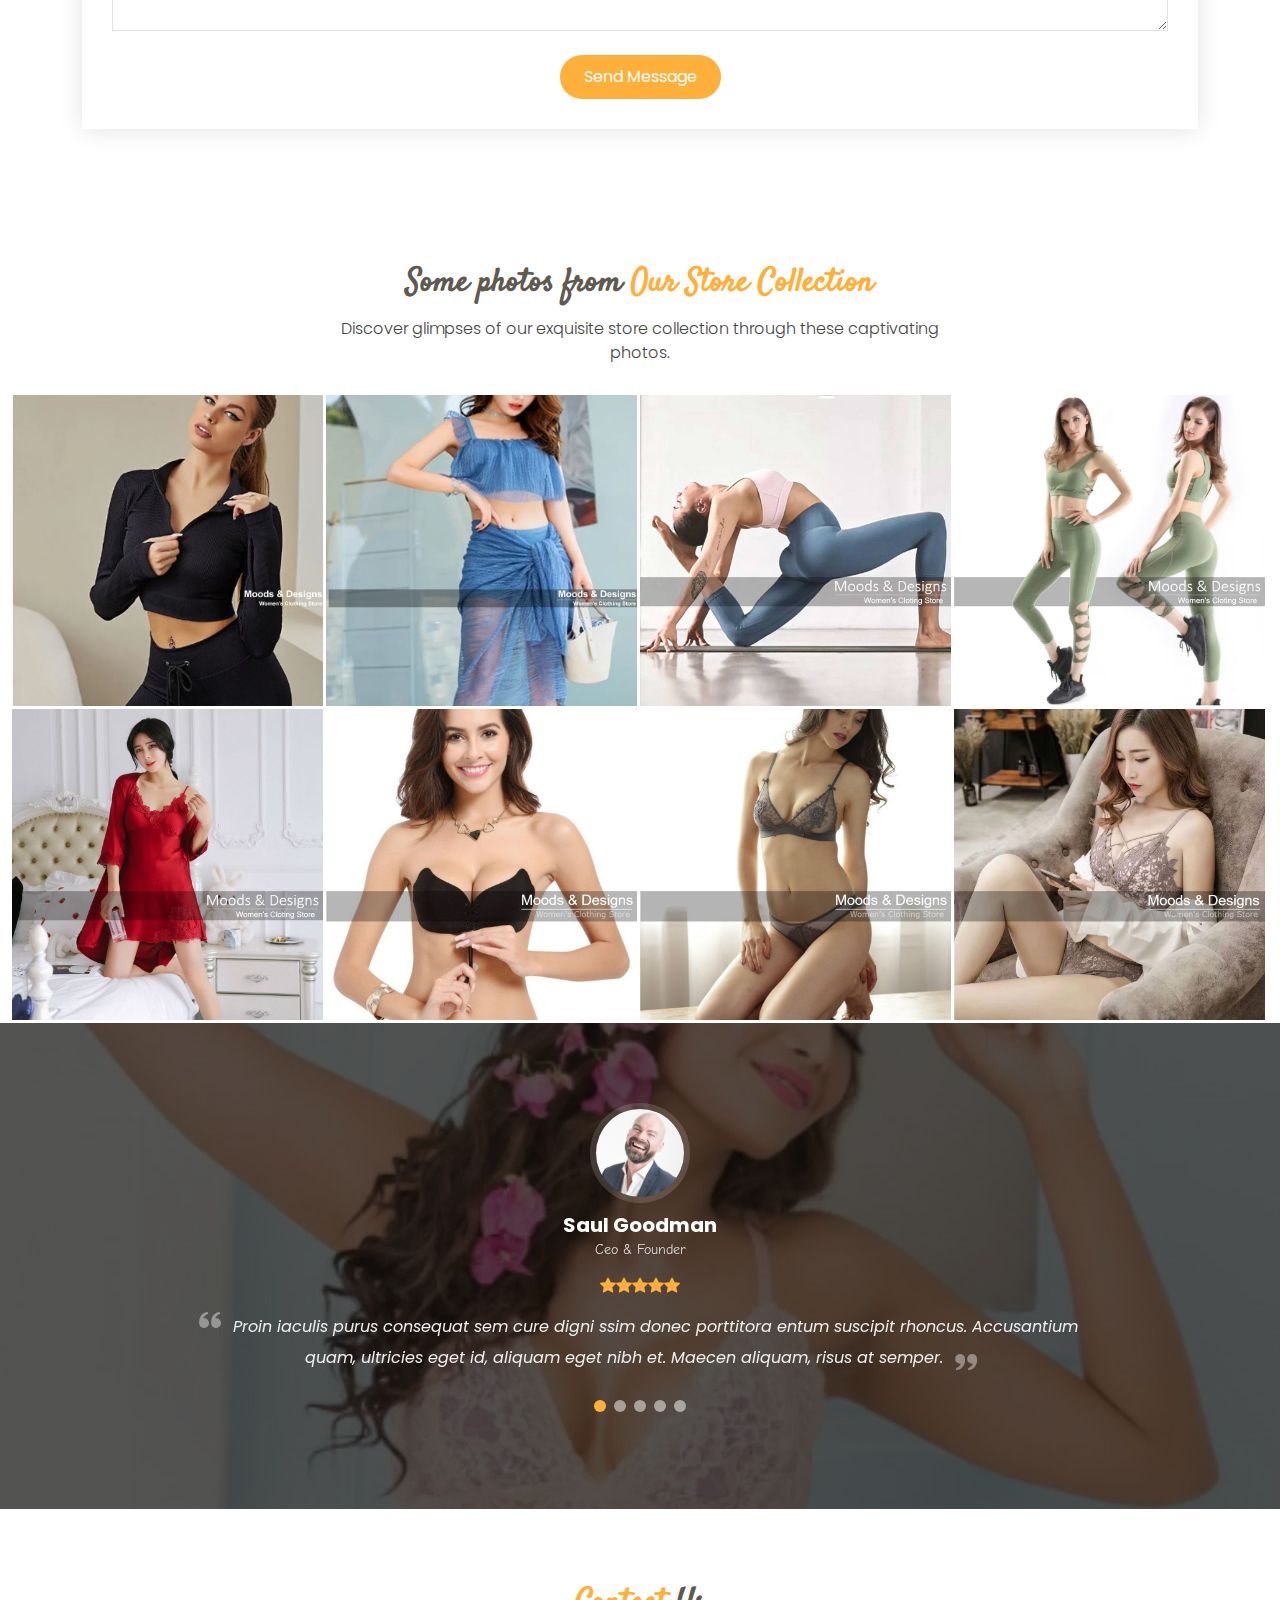
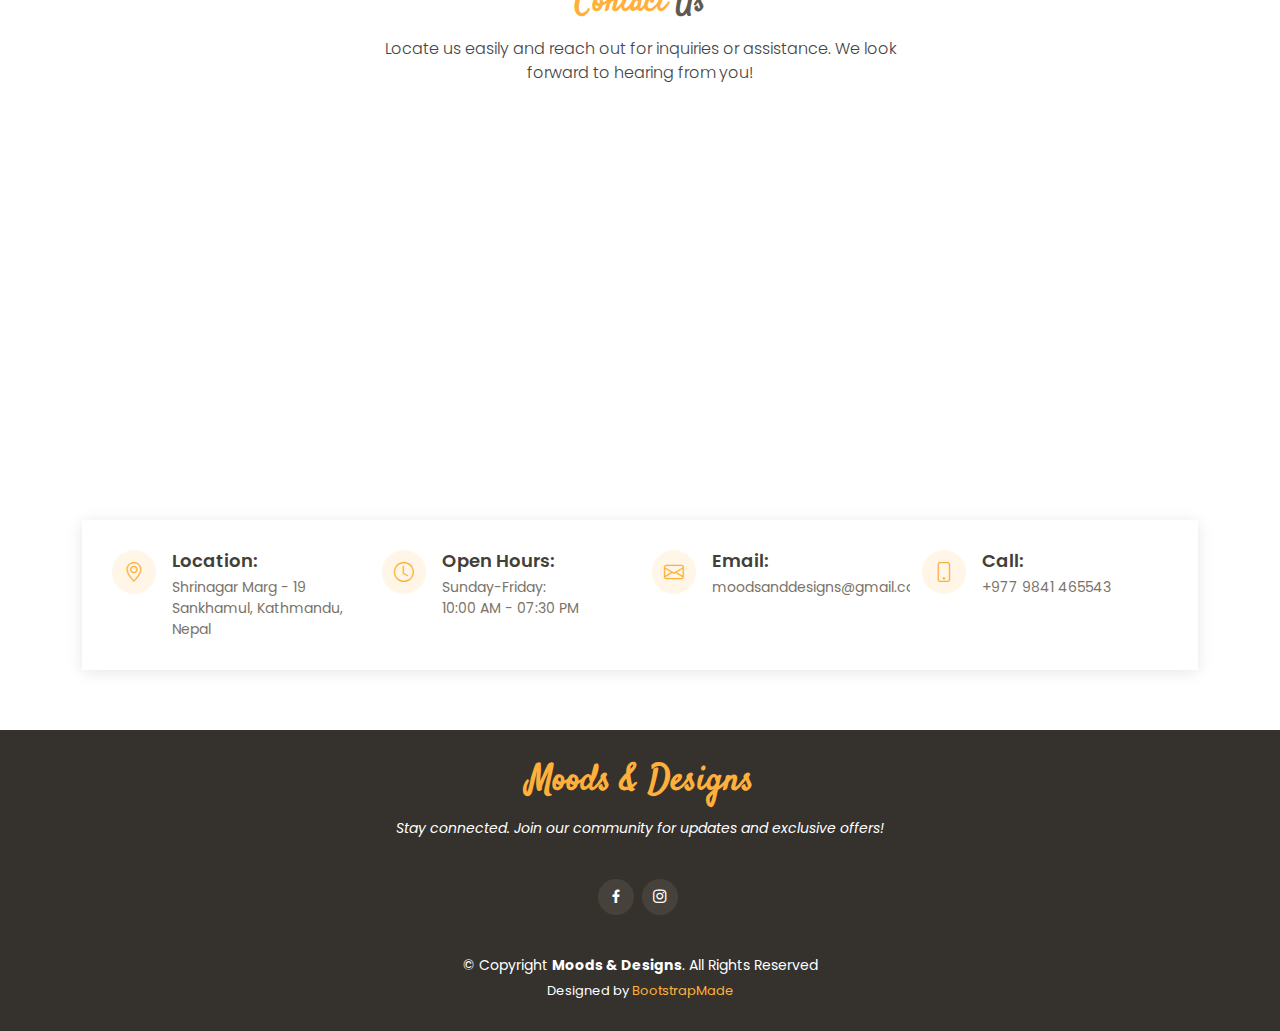
==== commit 131718d8: "Update index.html" ====
--- a/index.html
+++ b/index.html
@@ -164,7 +164,7 @@
           <div class="col-lg-7 d-flex flex-column justify-content-center align-items-stretch">
 
             <div class="content">
-              <h3>We are here to server you <strong></strong></h3>
+              <h3>We are here to serve your need for <strong>Lingerie</strong></h3>
               <p>
                 Lorem ipsum dolor sit amet, consectetur adipiscing elit, sed do eiusmod tempor incididunt ut labore et dolore magna aliqua. Duis aute irure dolor in reprehenderit
               </p>
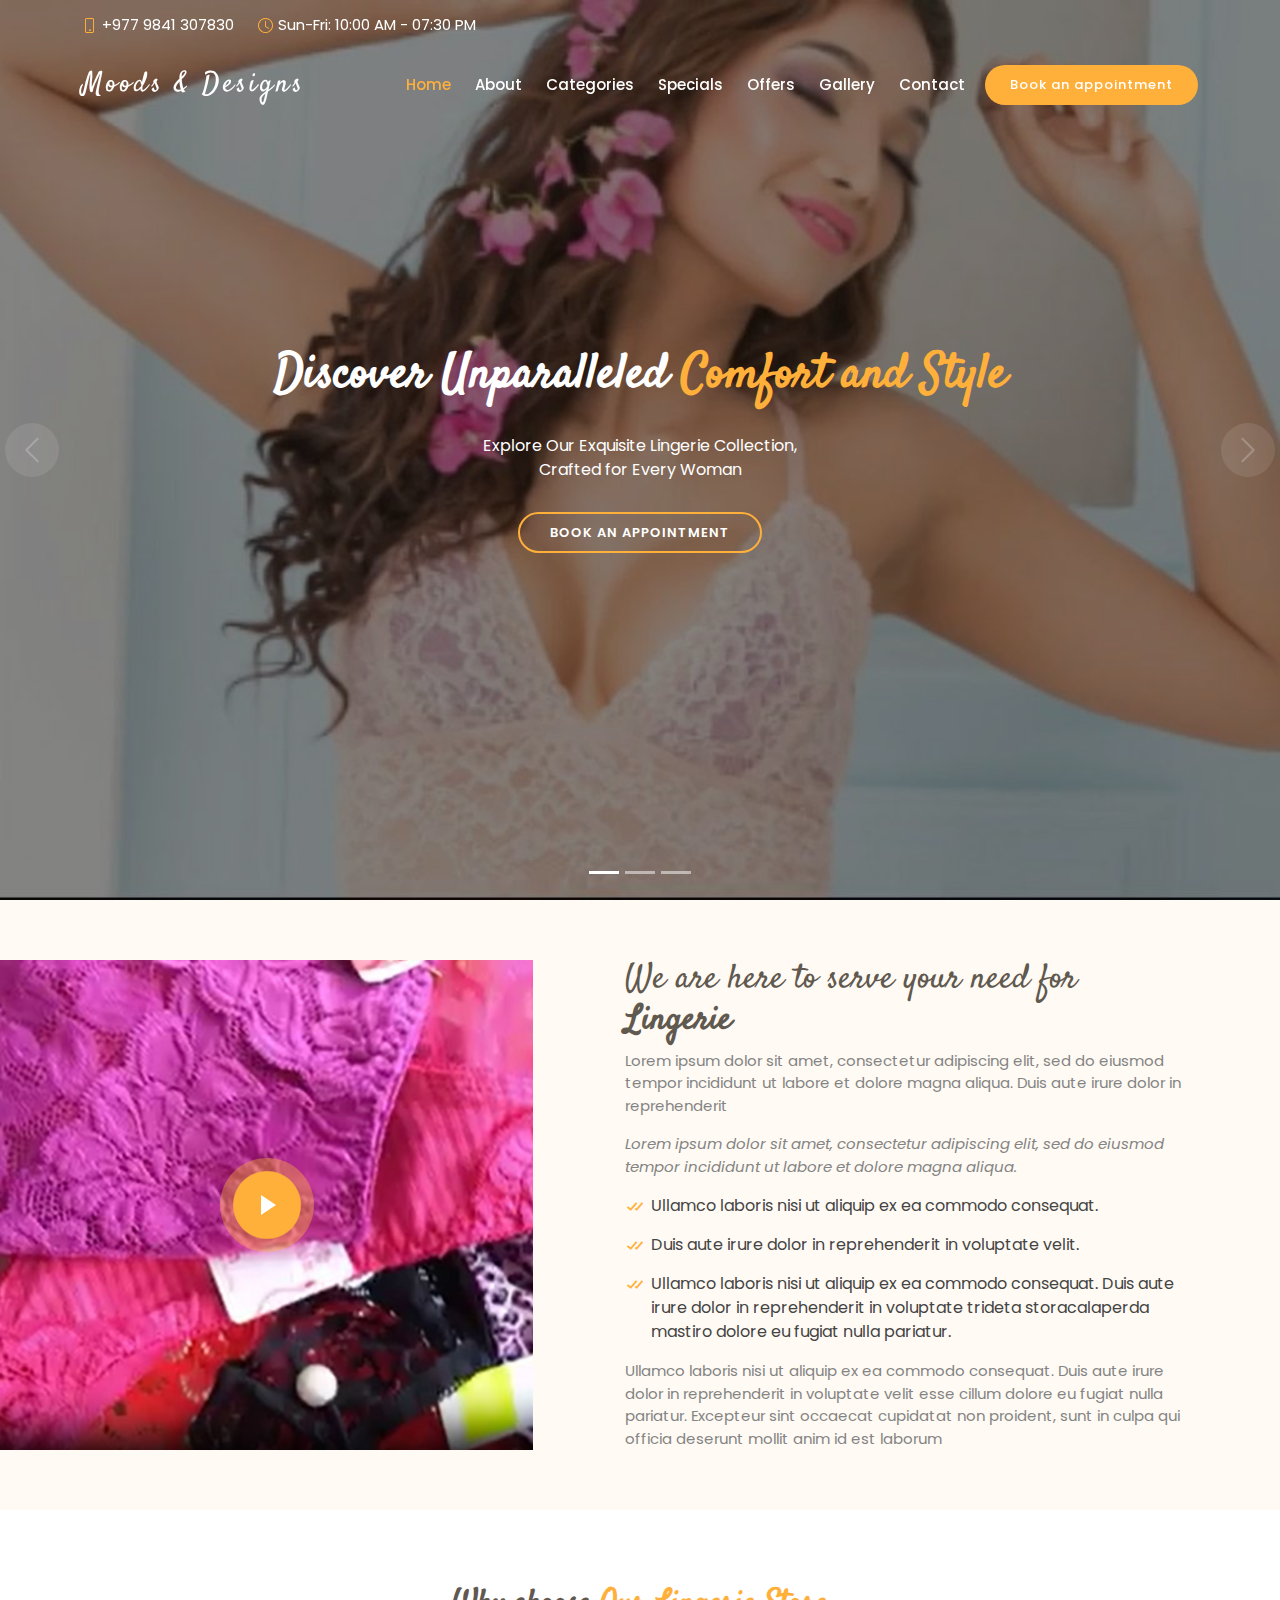
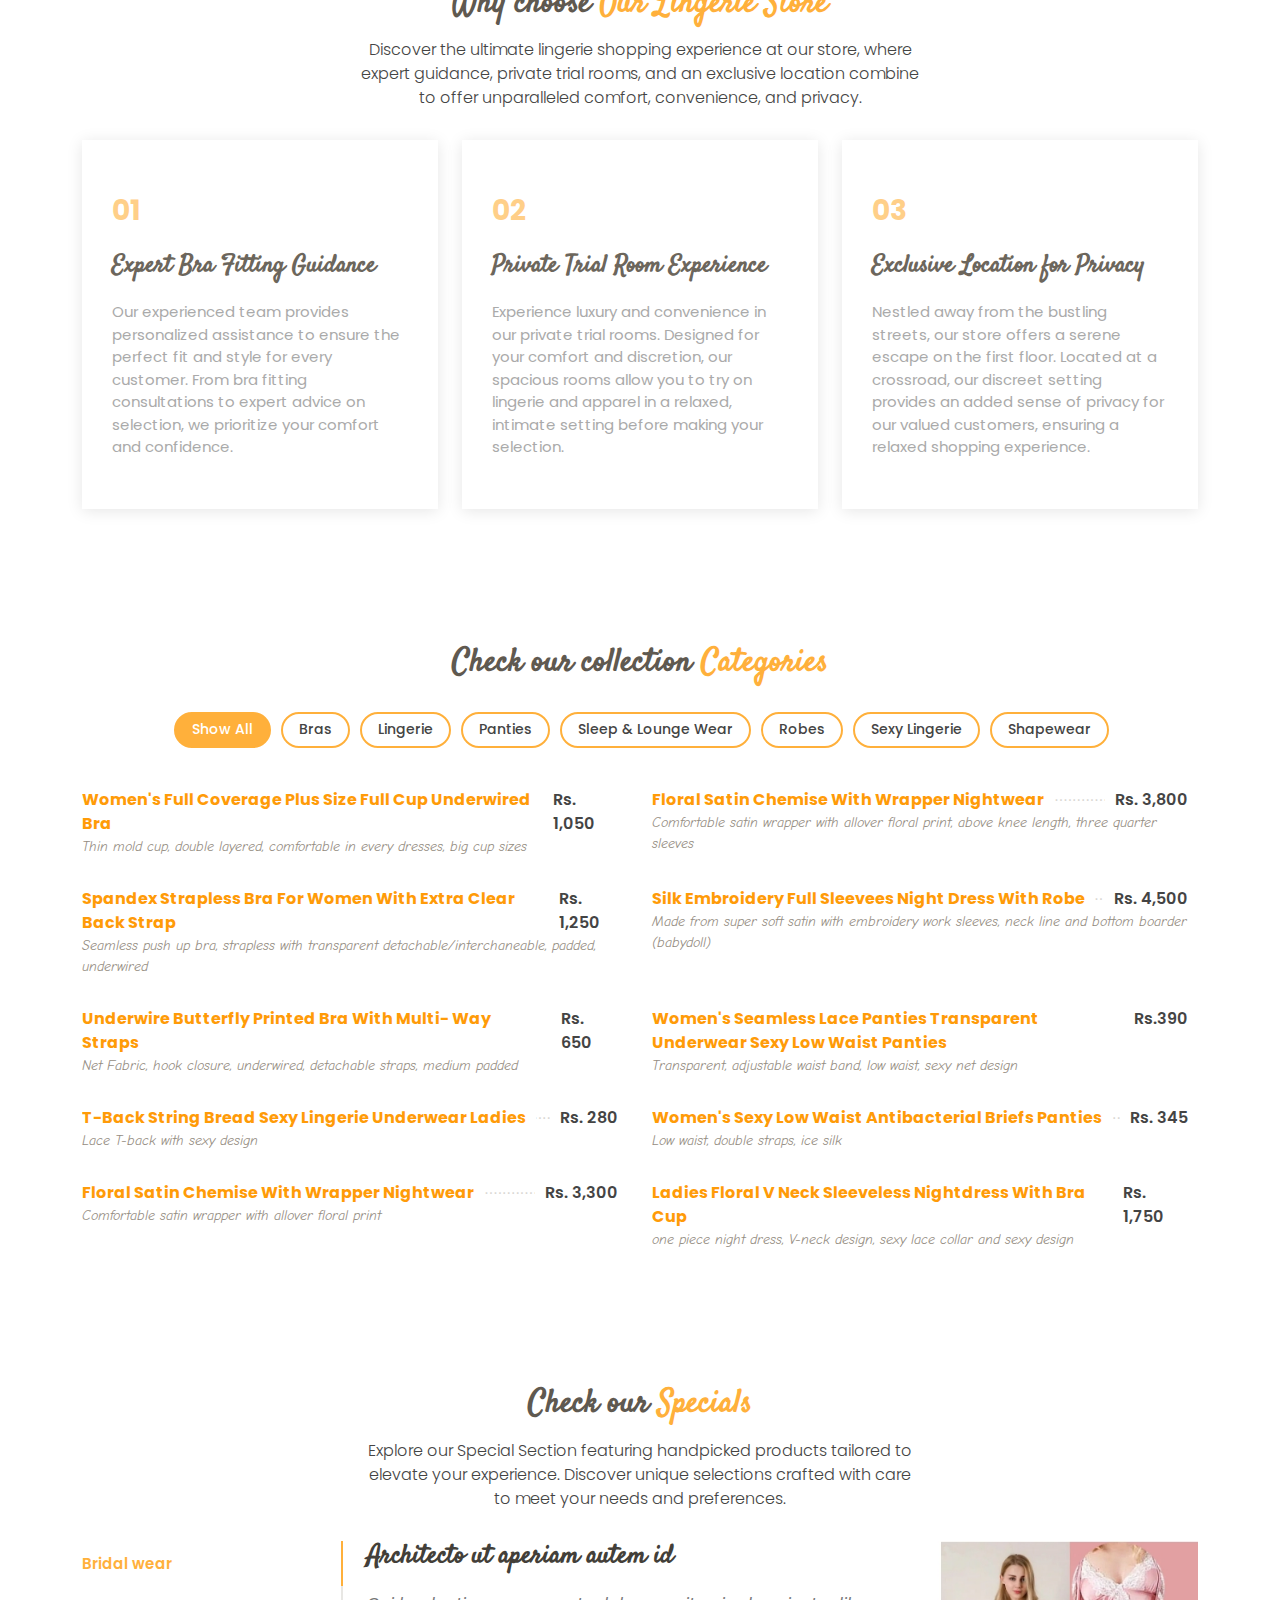
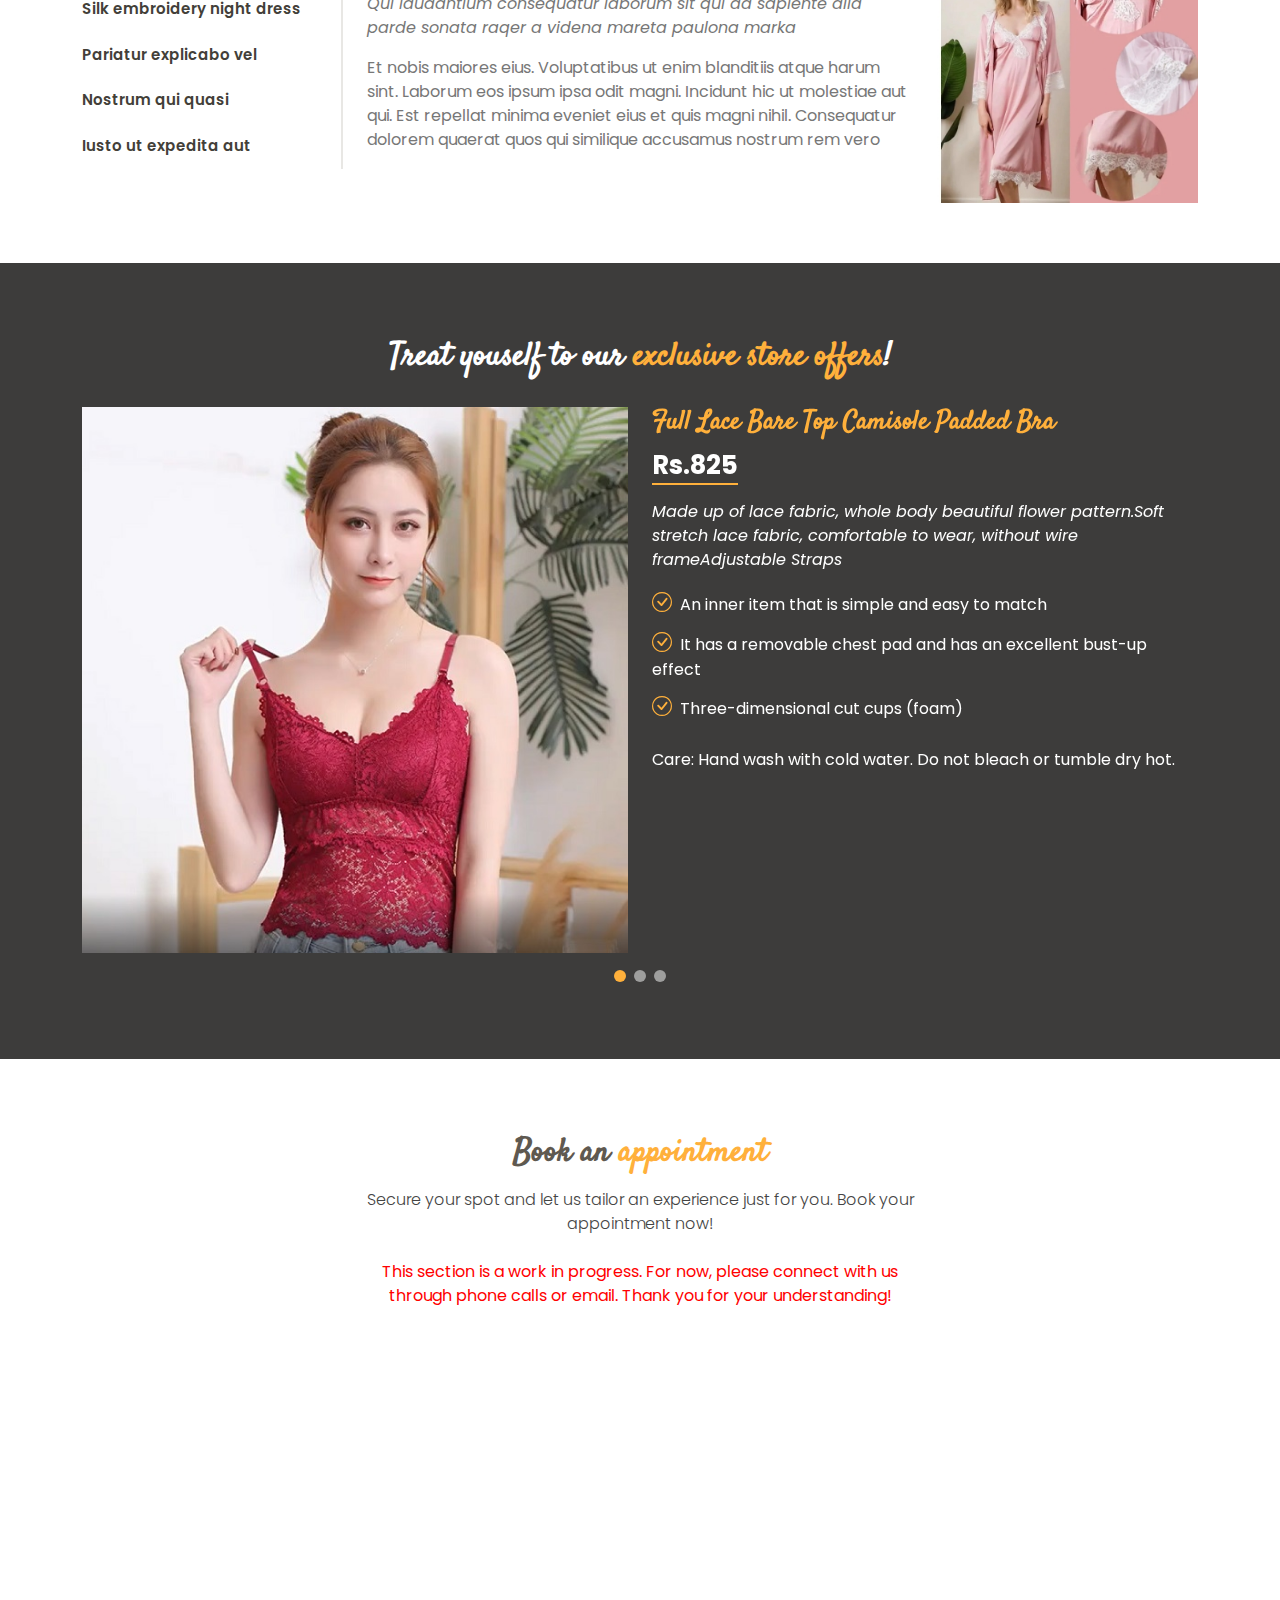
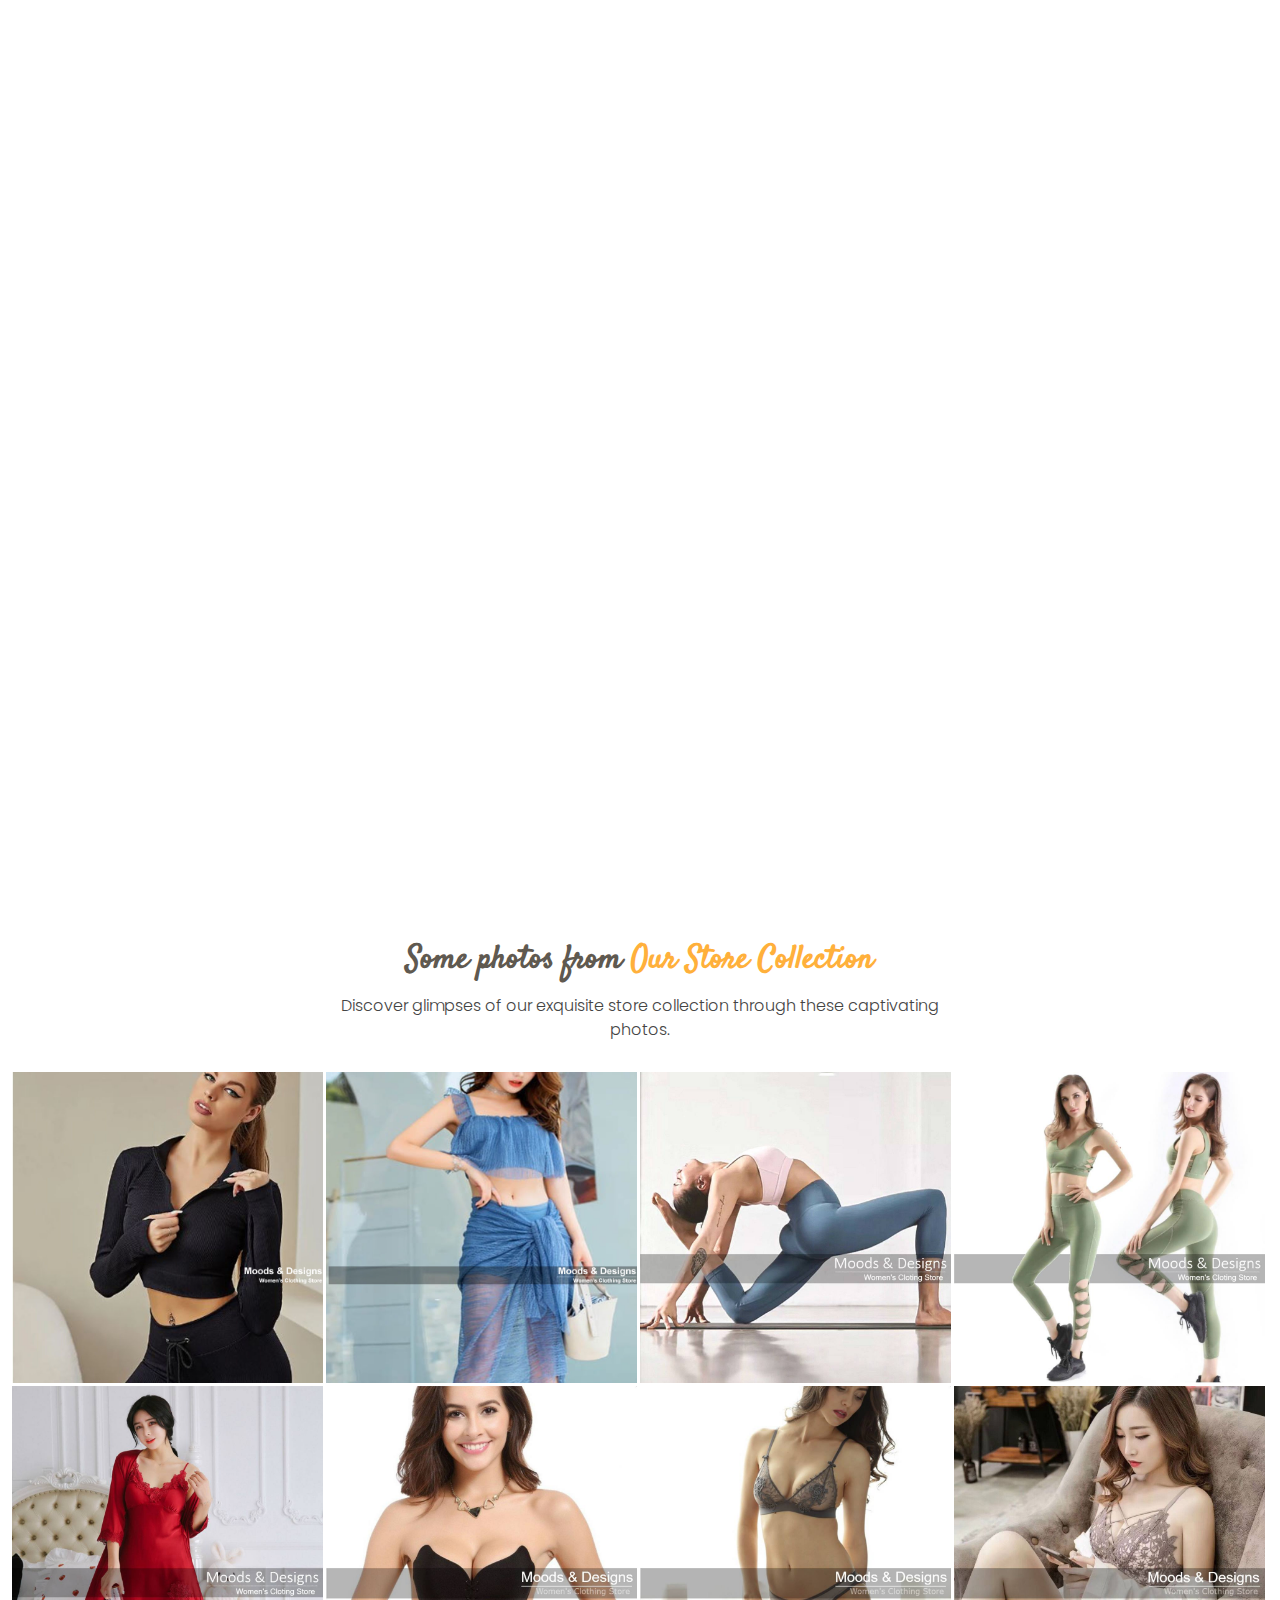
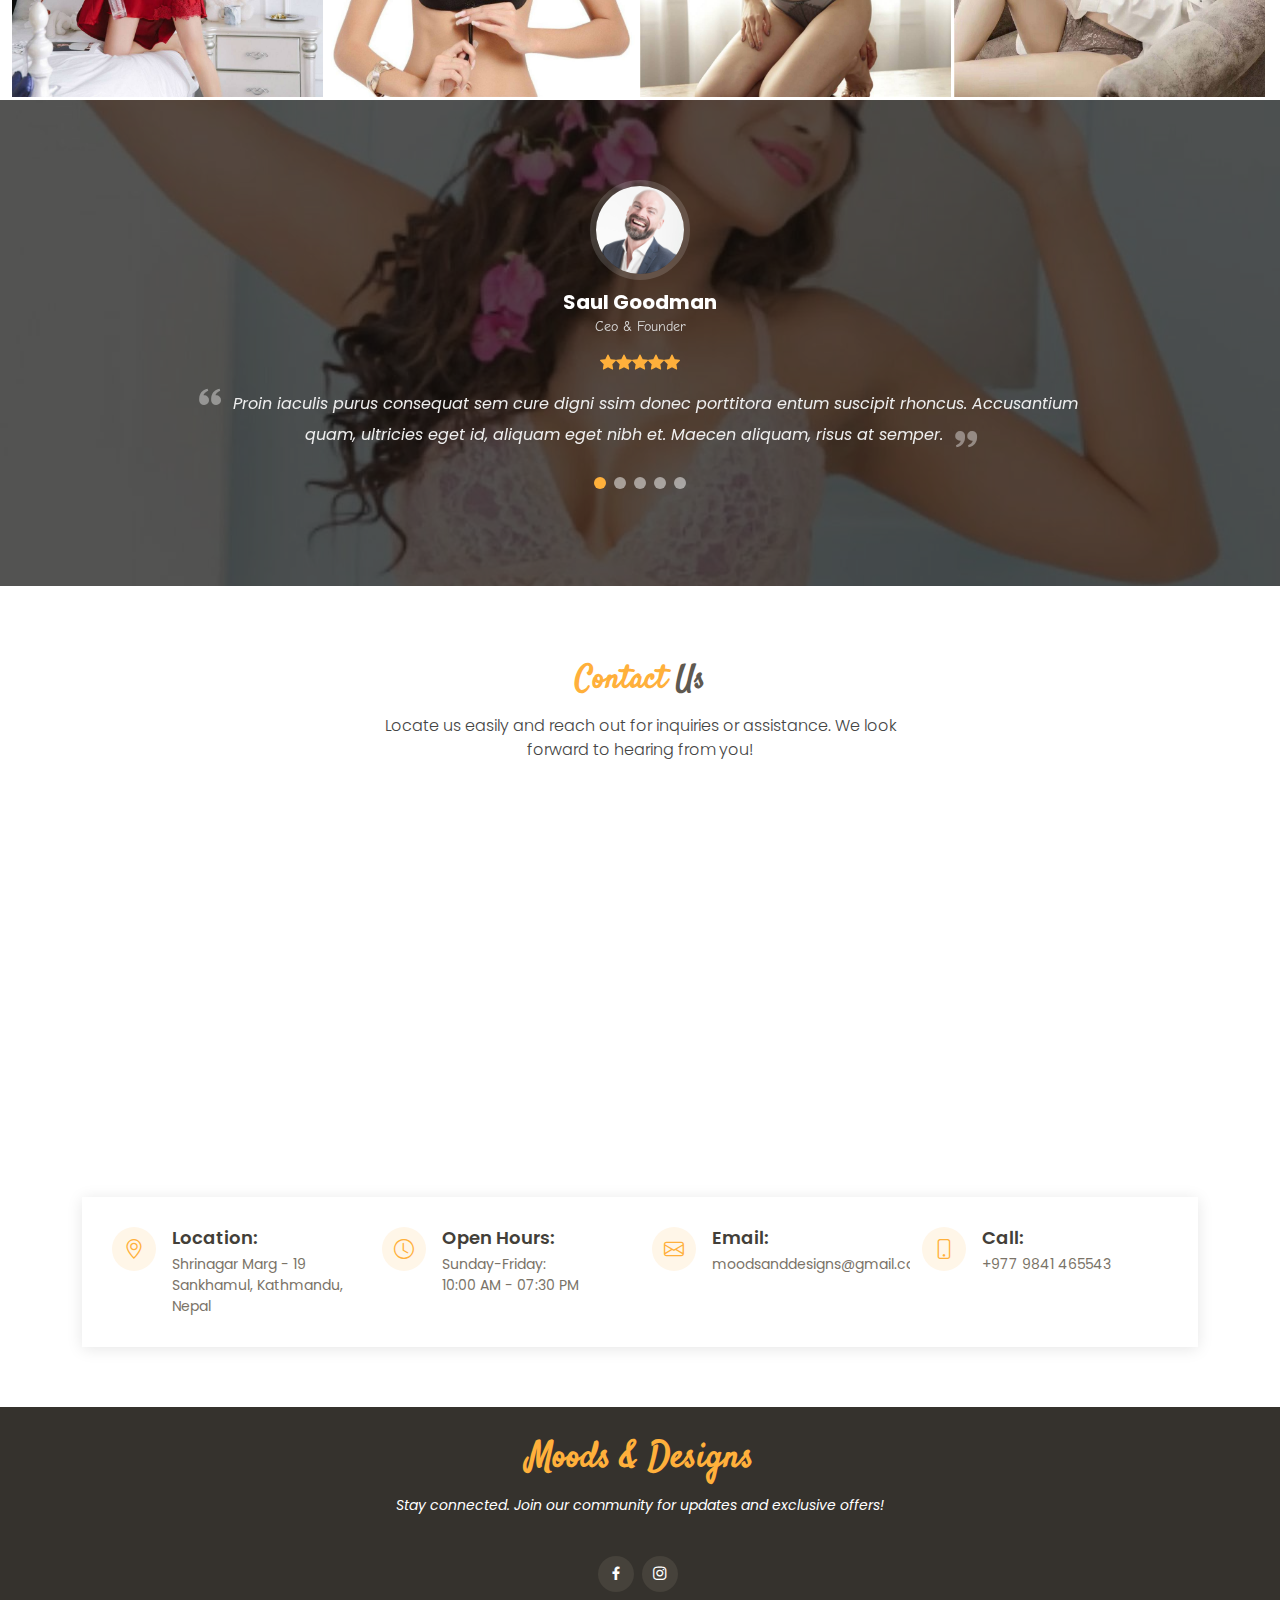
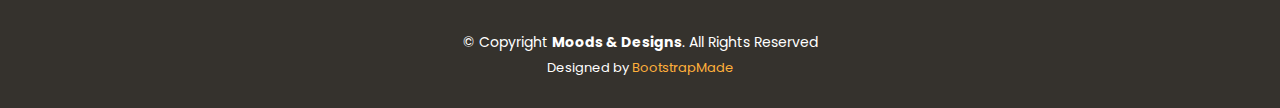
==== commit b6e4b514: "Update index.html" ====
--- a/index.html
+++ b/index.html
@@ -557,8 +557,9 @@
 			<font color="red">This section is a work in progress. For now, please connect with us through phone calls or email. Thank you for your understanding!</font></b>
 		  </p>
         </div>
-
-        <form action="forms/book-an-appointment.php" method="post" role="form" class="php-email-form">
+	<iframe src="https://docs.google.com/forms/d/e/1FAIpQLScXxH71jGBl-lfDWFV1bomZkEvCHDby-zlyV462Zh1p6Ffm2w/viewform?embedded=true" width="640" height="1061" frameborder="0" marginheight="0" marginwidth="0">Loading…</iframe>
+        
+	<!--form action="forms/book-an-appointment.php" method="post" role="form" class="php-email-form">
           <div class="row">
             <div class="col-lg-4 col-md-6 form-group">
               <input type="text" name="name" class="form-control" id="name" placeholder="Your Name" data-rule="minlen:4" data-msg="Please enter at least 4 chars">
@@ -595,7 +596,7 @@
             <div class="sent-message">Your booking request was sent. We will call back or send an Email to confirm your reservation. Thank you!</div>
           </div>
           <div class="text-center"><button type="submit">Send Message</button></div>
-        </form>
+      </form-->
 
       </div>
     </section><!-- End Book A Table Section -->
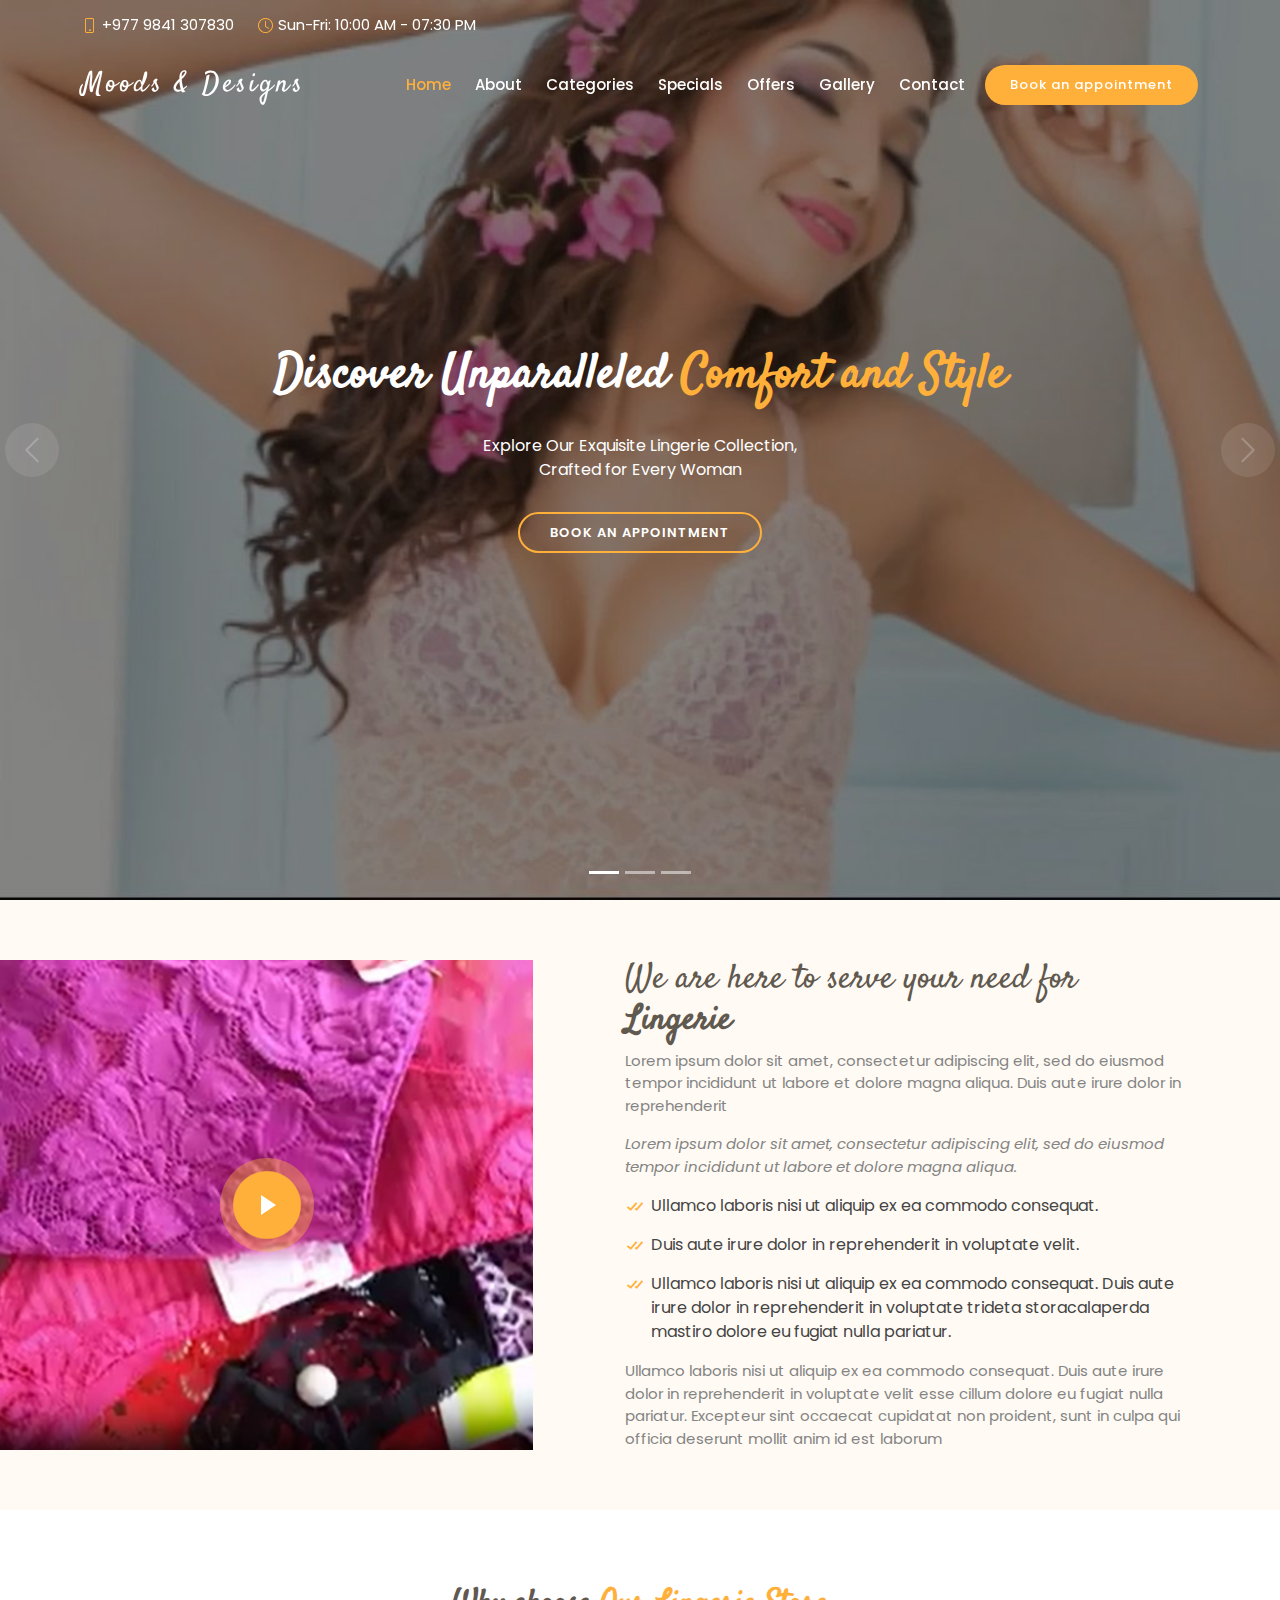
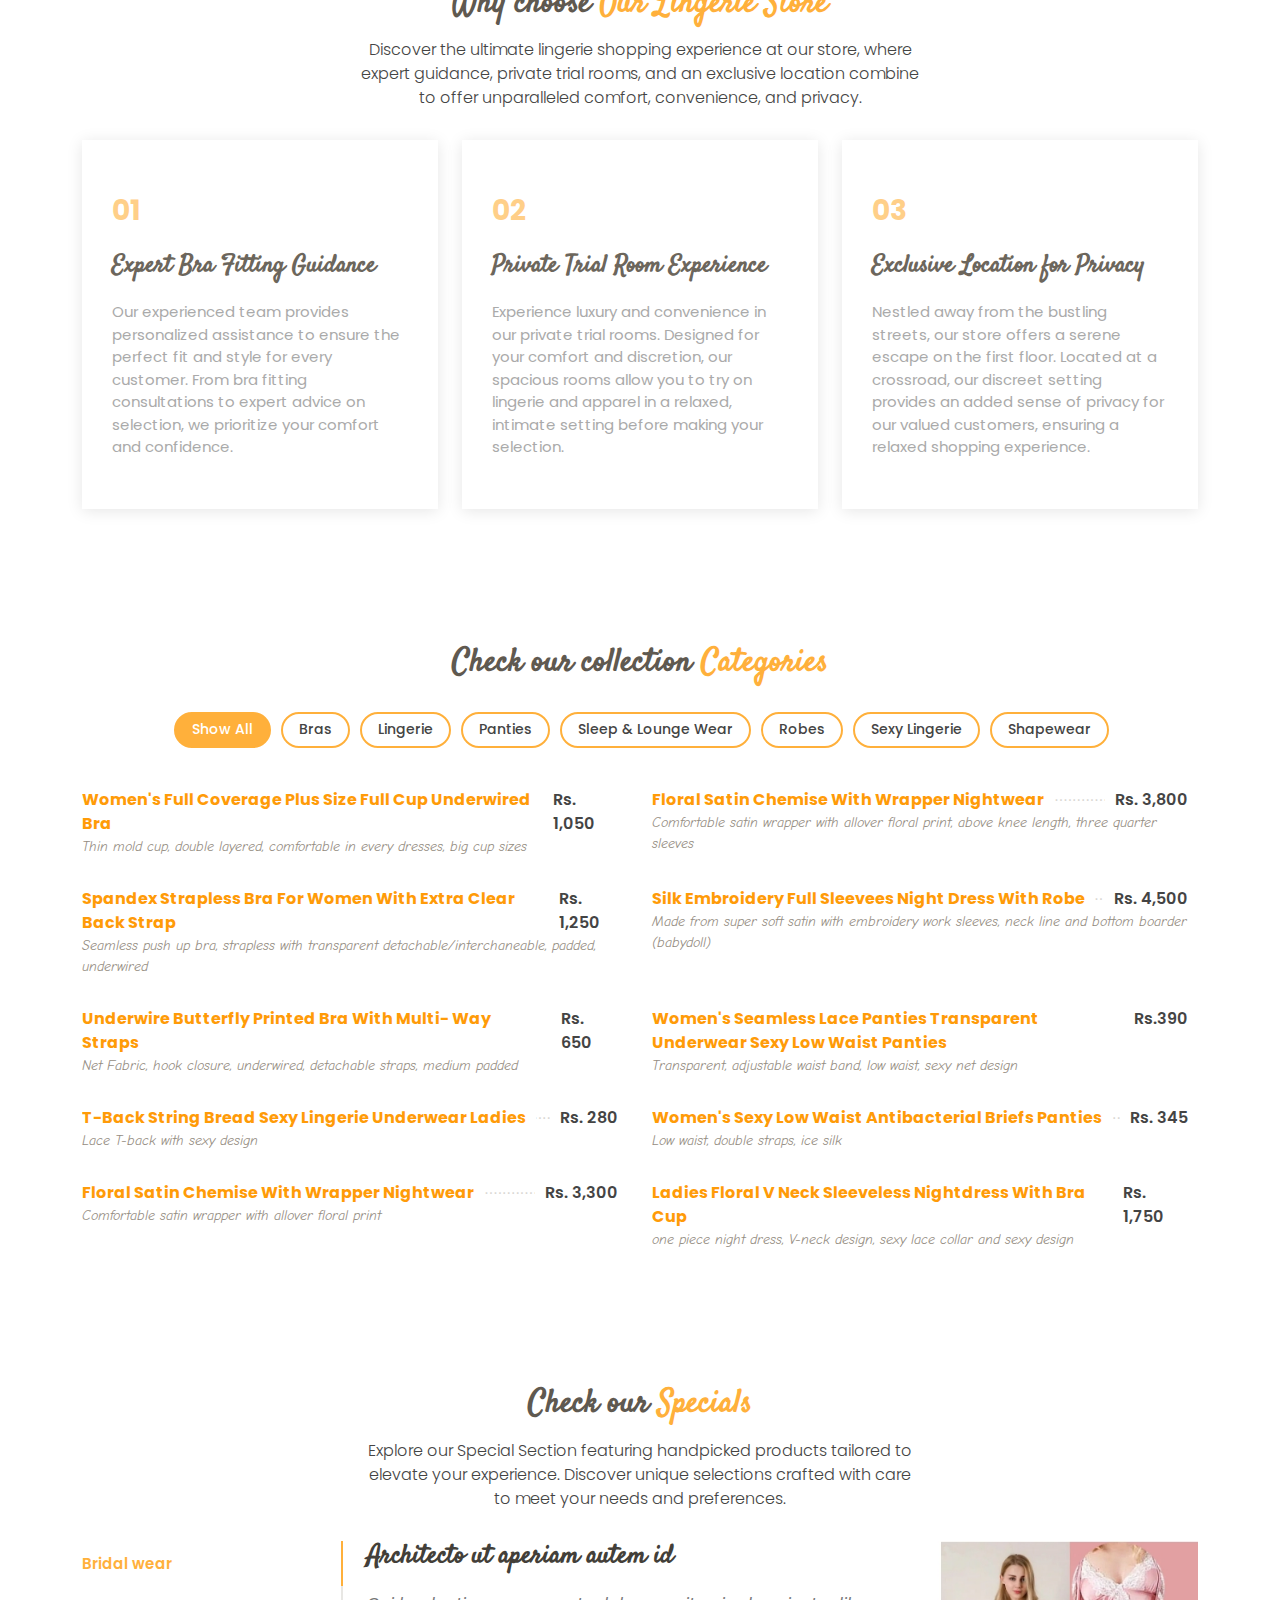
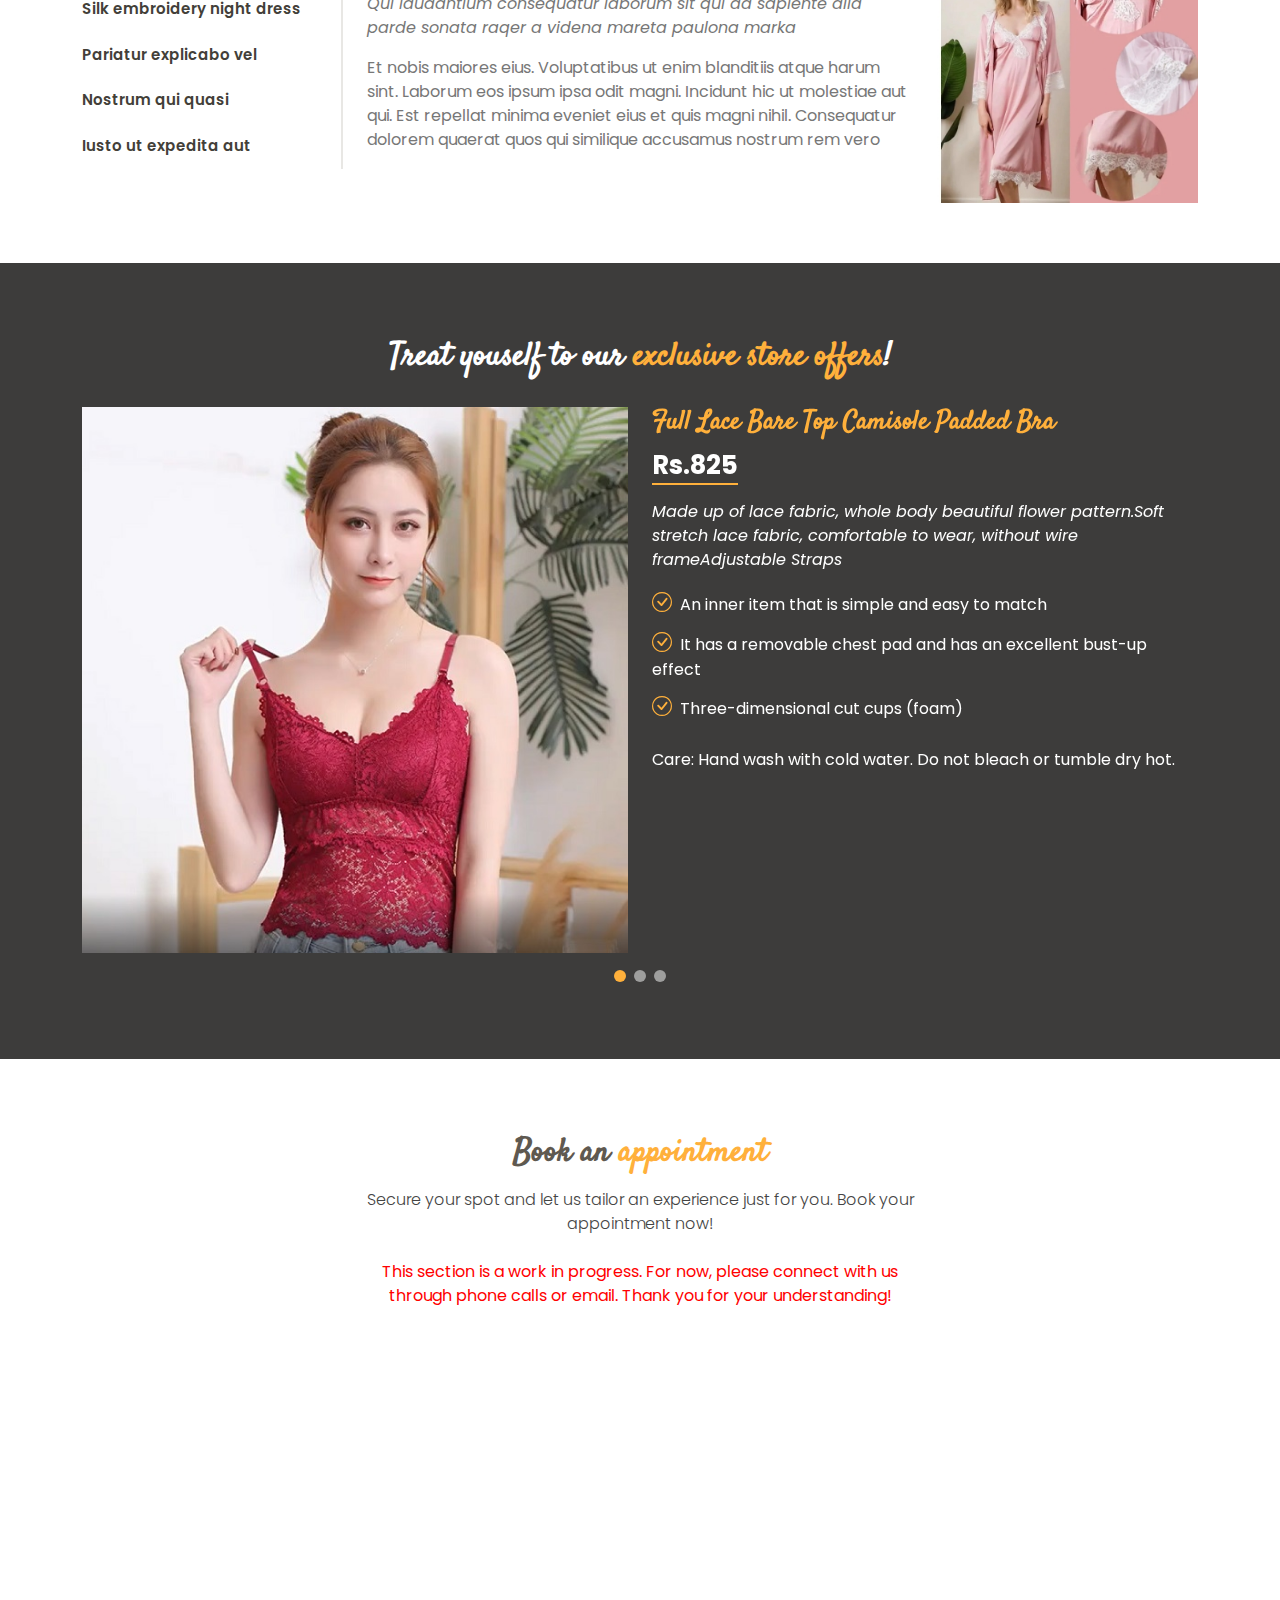
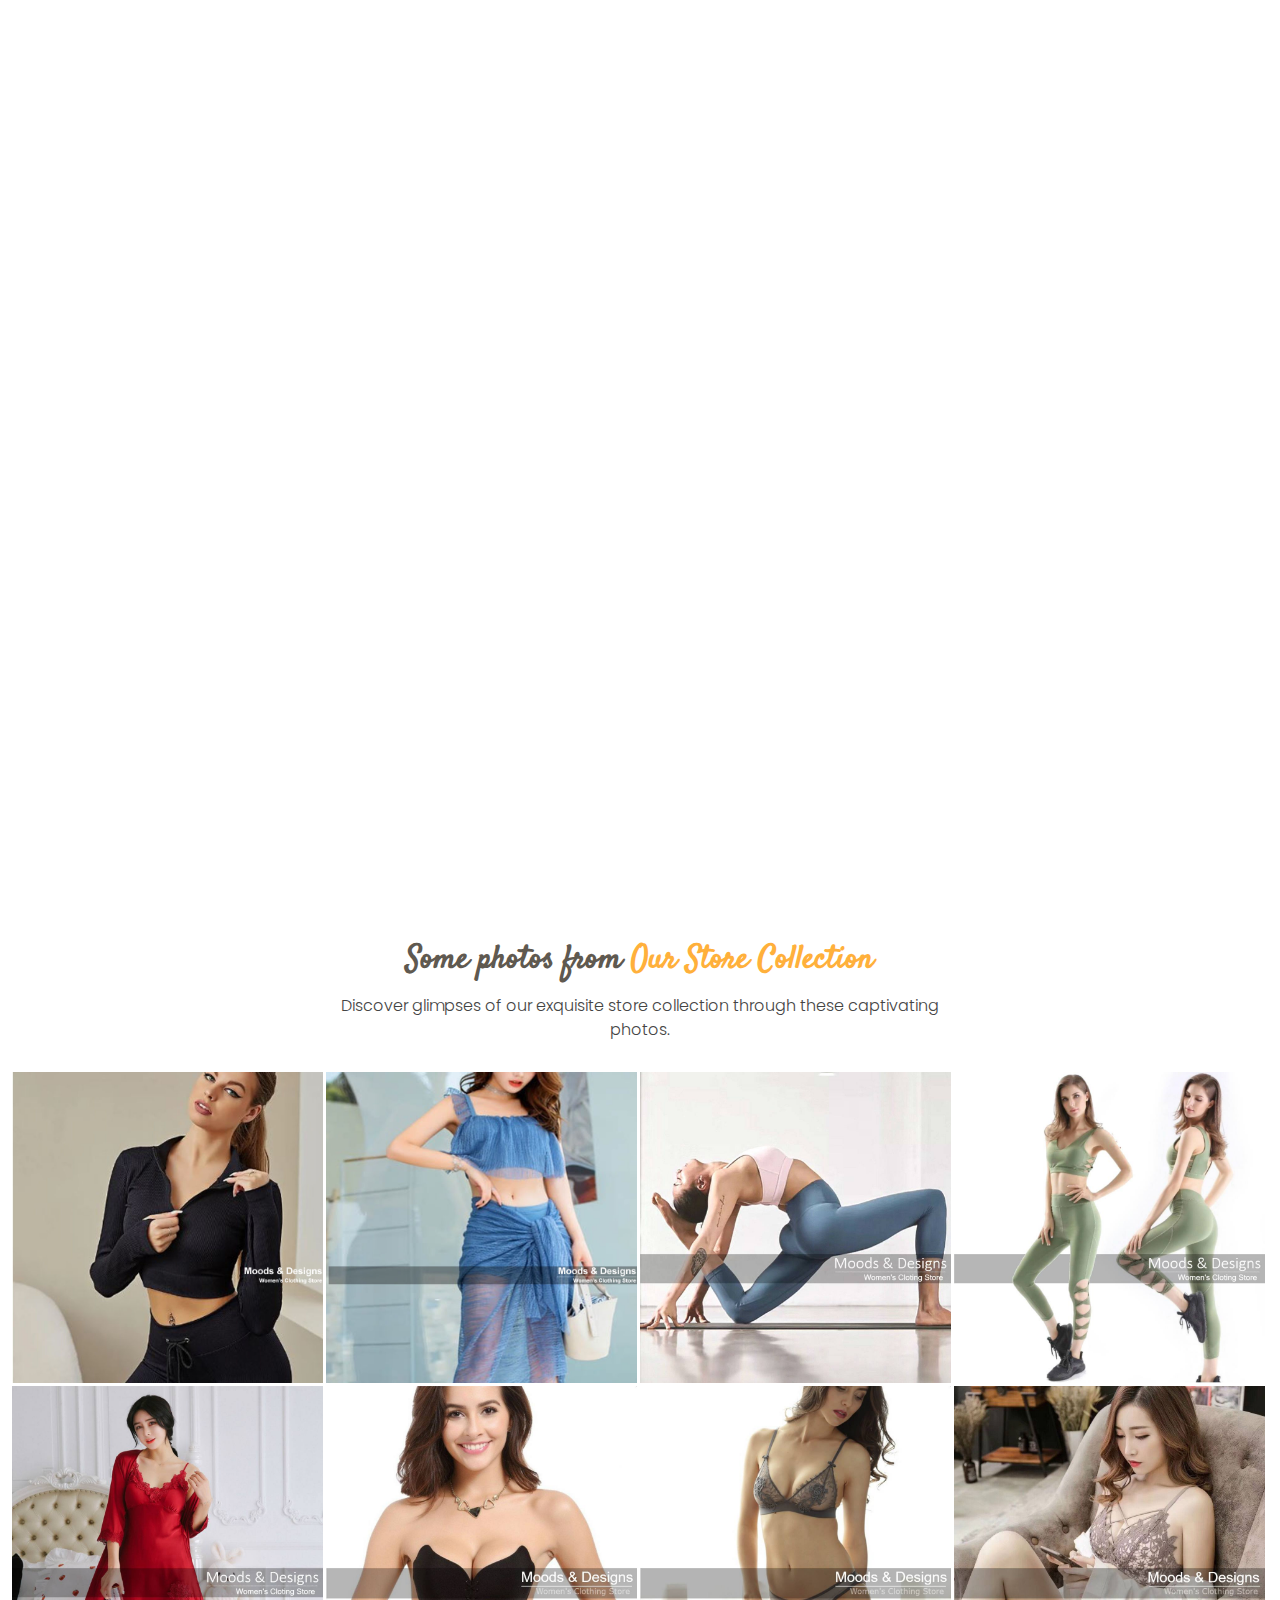
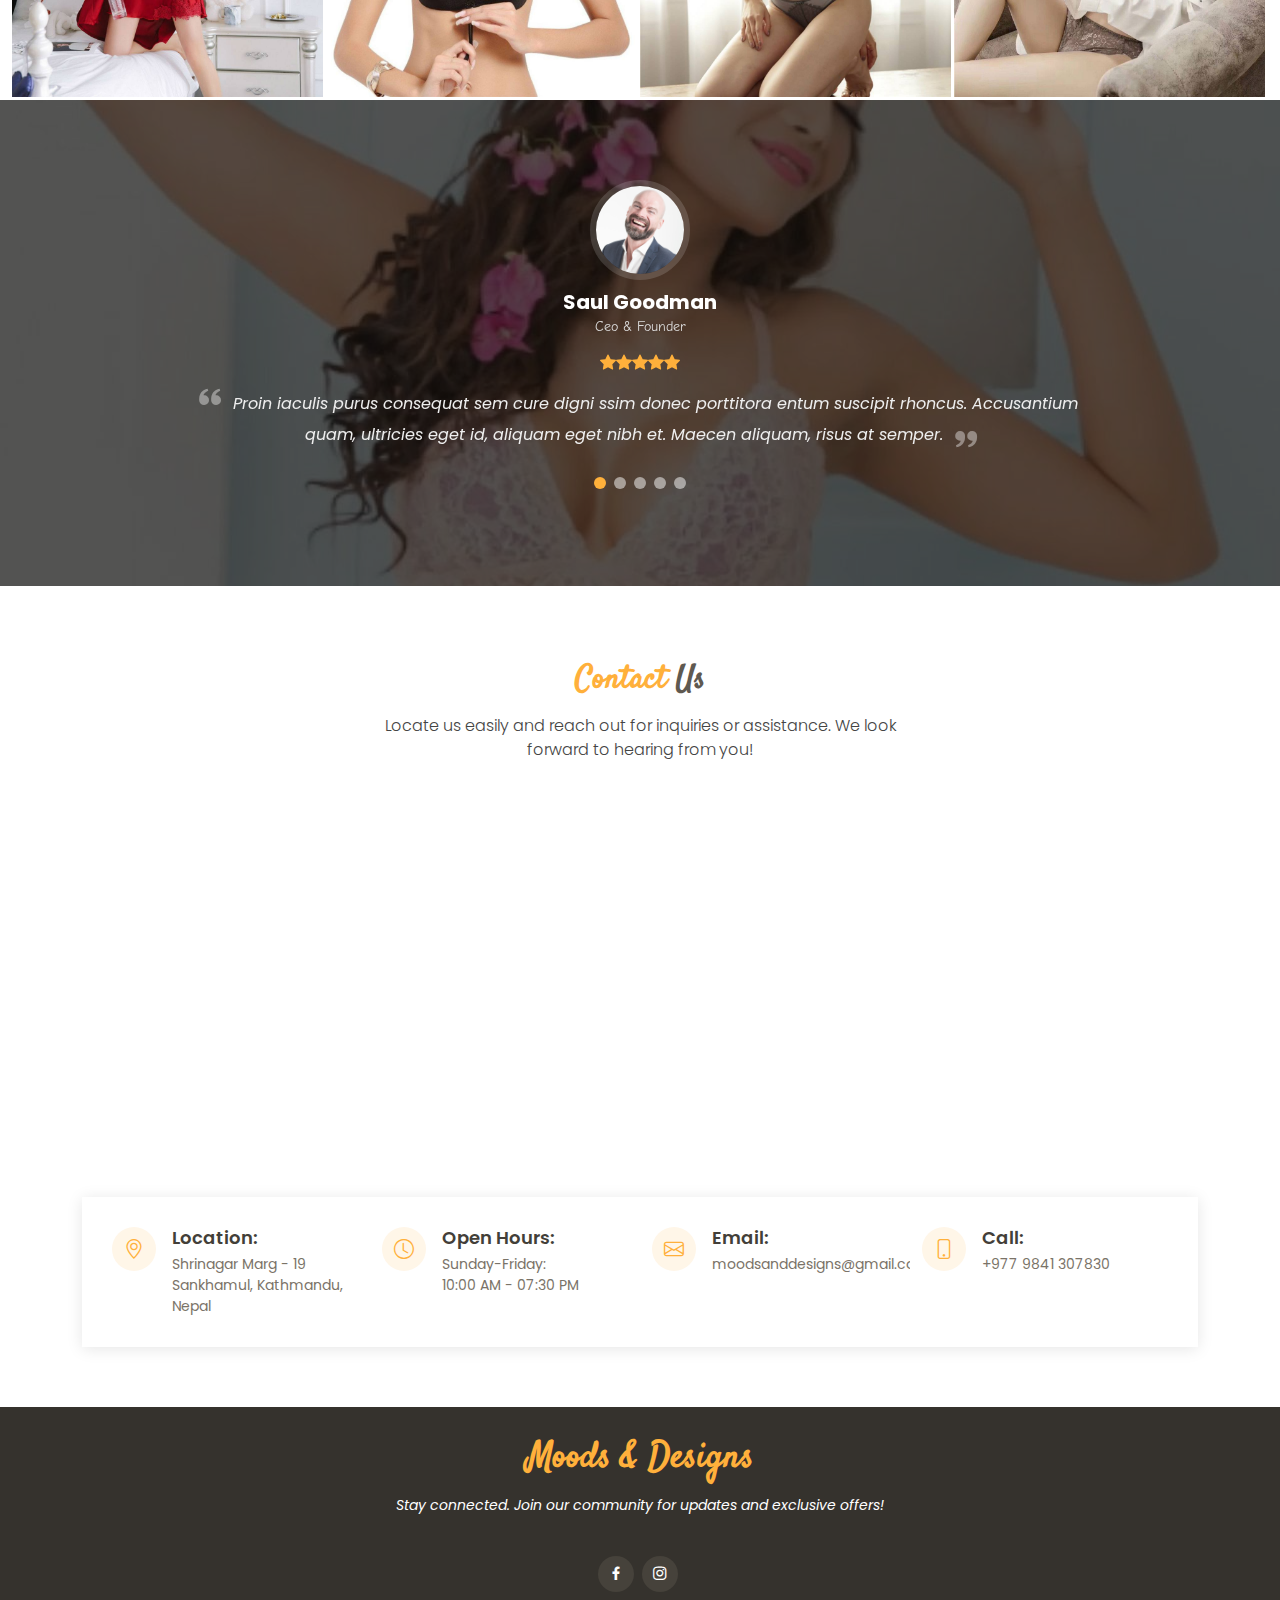
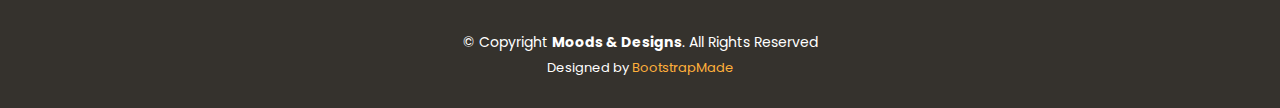
==== commit bb491989: "Update index.html" ====
--- a/index.html
+++ b/index.html
@@ -879,34 +879,10 @@
             <div class="col-lg-3 col-md-6 info mt-4 mt-lg-0">
               <i class="bi bi-phone"></i>
               <h4>Call:</h4>
-              <p>+977 9841 465543</p>
-            </div>
-          </div>
-        </div>
-
-        <!--form action="forms/contact.php" method="post" role="form" class="php-email-form">
-          <div class="row">
-            <div class="col-md-6 form-group">
-              <input type="text" name="name" class="form-control" id="name" placeholder="Your Name" required>
-            </div>
-            <div class="col-md-6 form-group mt-3 mt-md-0">
-              <input type="email" class="form-control" name="email" id="email" placeholder="Your Email" required>
-            </div>
-          </div>
-          <div class="form-group mt-3">
-            <input type="text" class="form-control" name="subject" id="subject" placeholder="Subject" required>
-          </div>
-          <div class="form-group mt-3">
-            <textarea class="form-control" name="message" rows="5" placeholder="Message" required></textarea>
-          </div>
-          <div class="my-3">
-            <div class="loading">Loading</div>
-            <div class="error-message"></div>
-            <div class="sent-message">Your message has been sent. Thank you!</div>
-          </div>
-          <div class="text-center"><button type="submit">Send Message</button></div>
-        </form-->
-
+              <p>+977 9841 307830</p>
+            </div>
+          </div>
+        </div>
       </div>
     </section><!-- End Contact Section -->
 
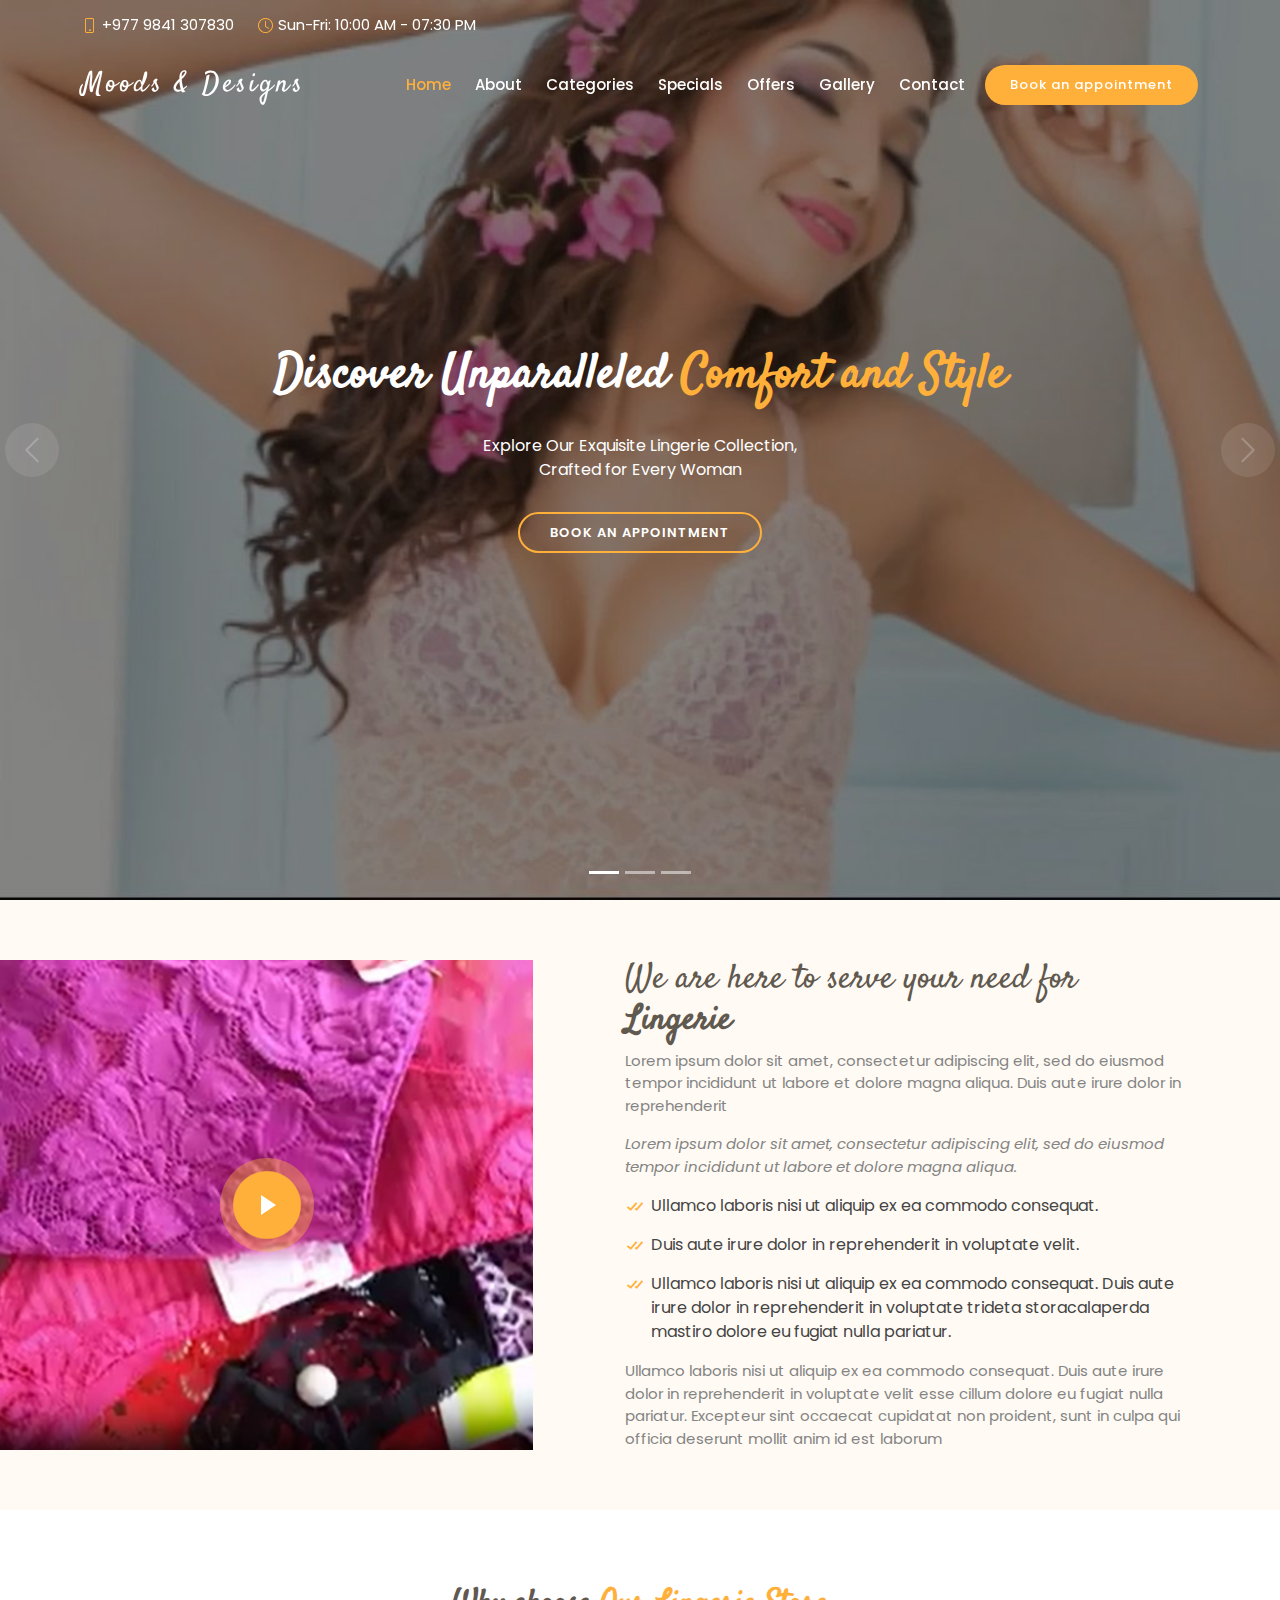
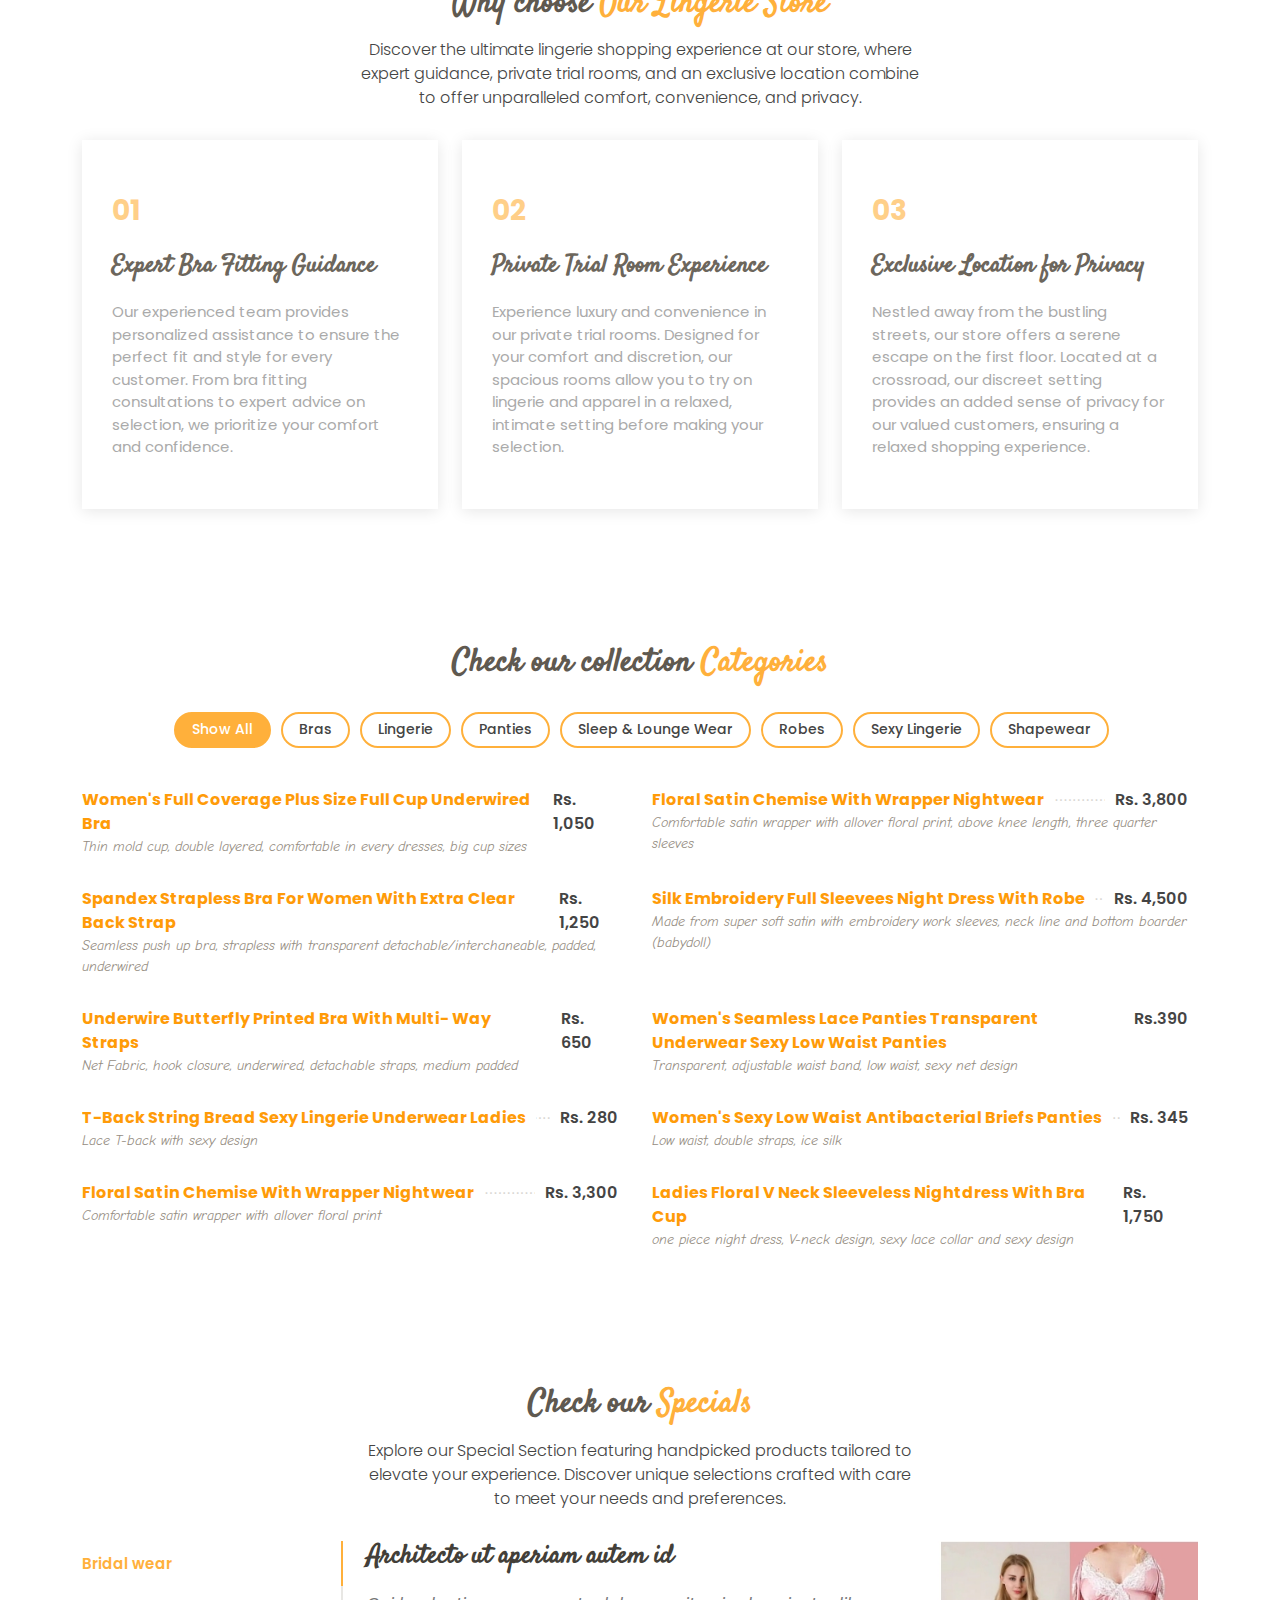
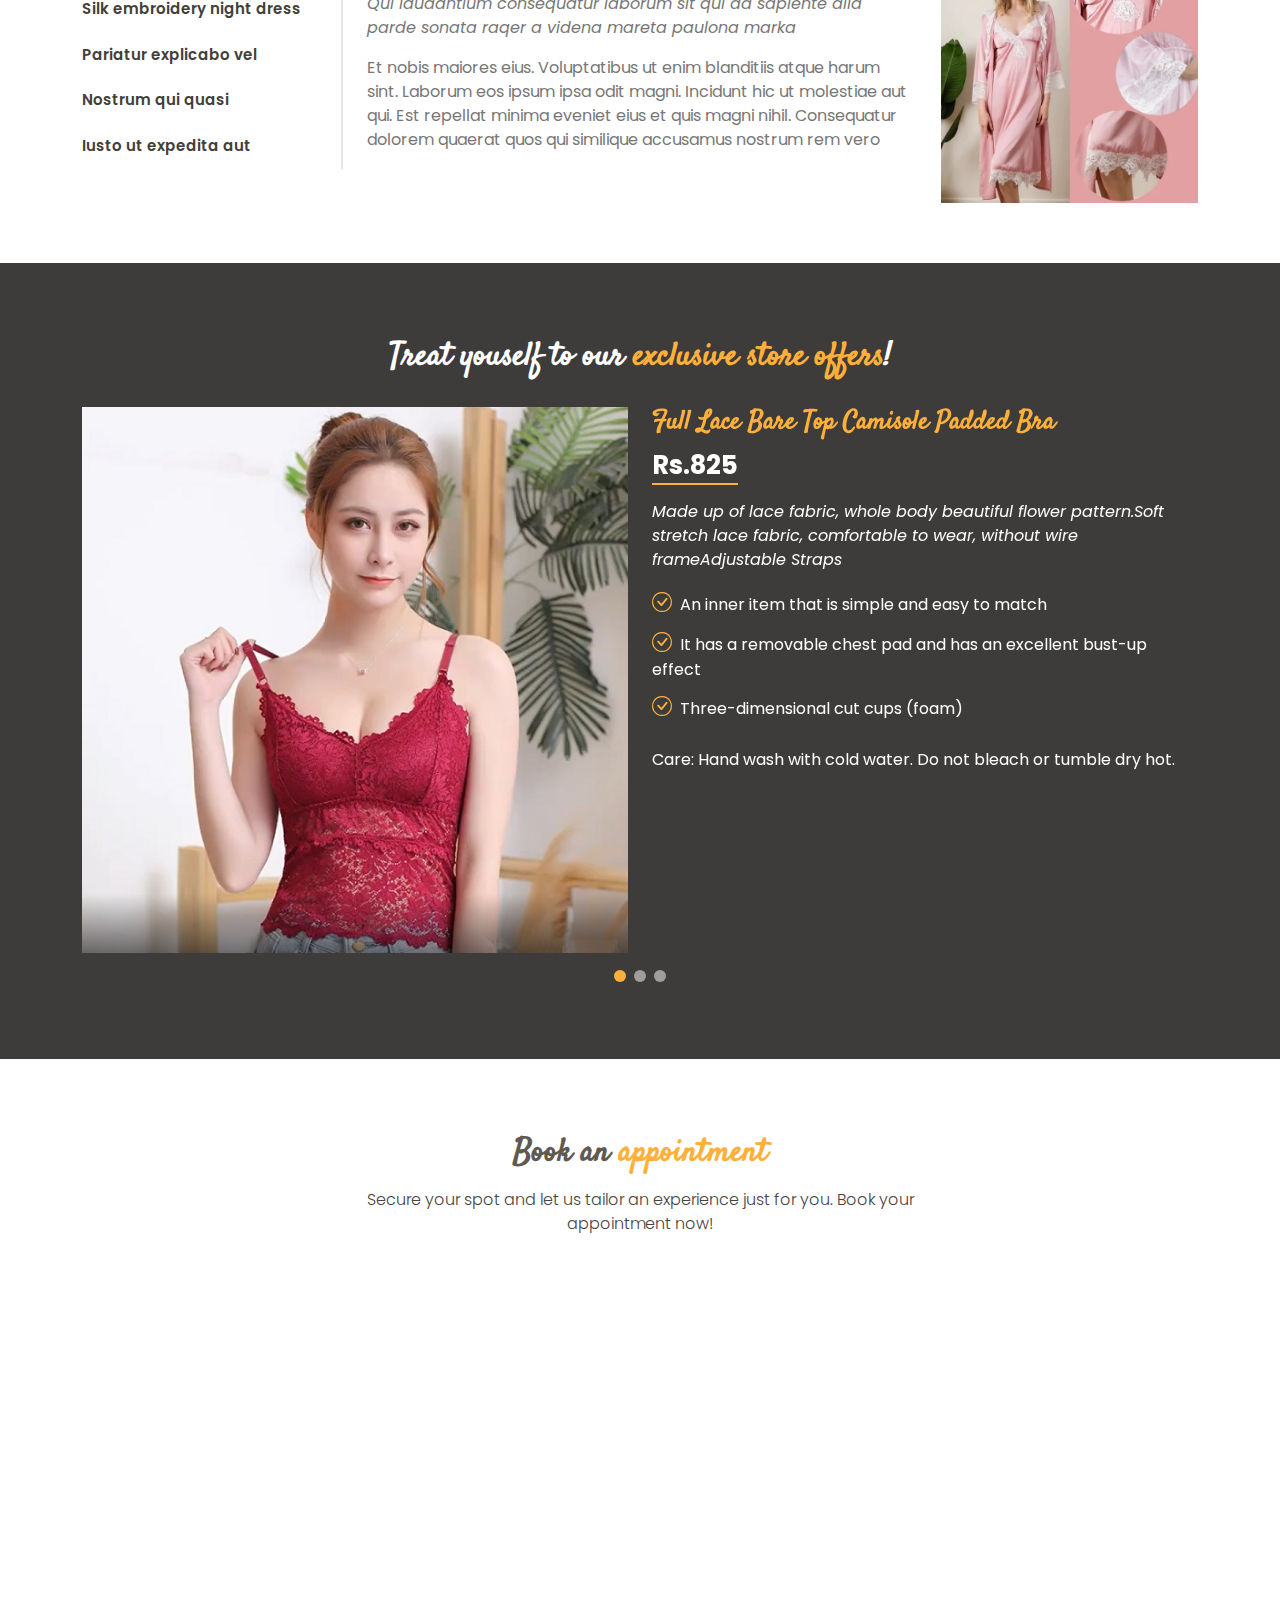
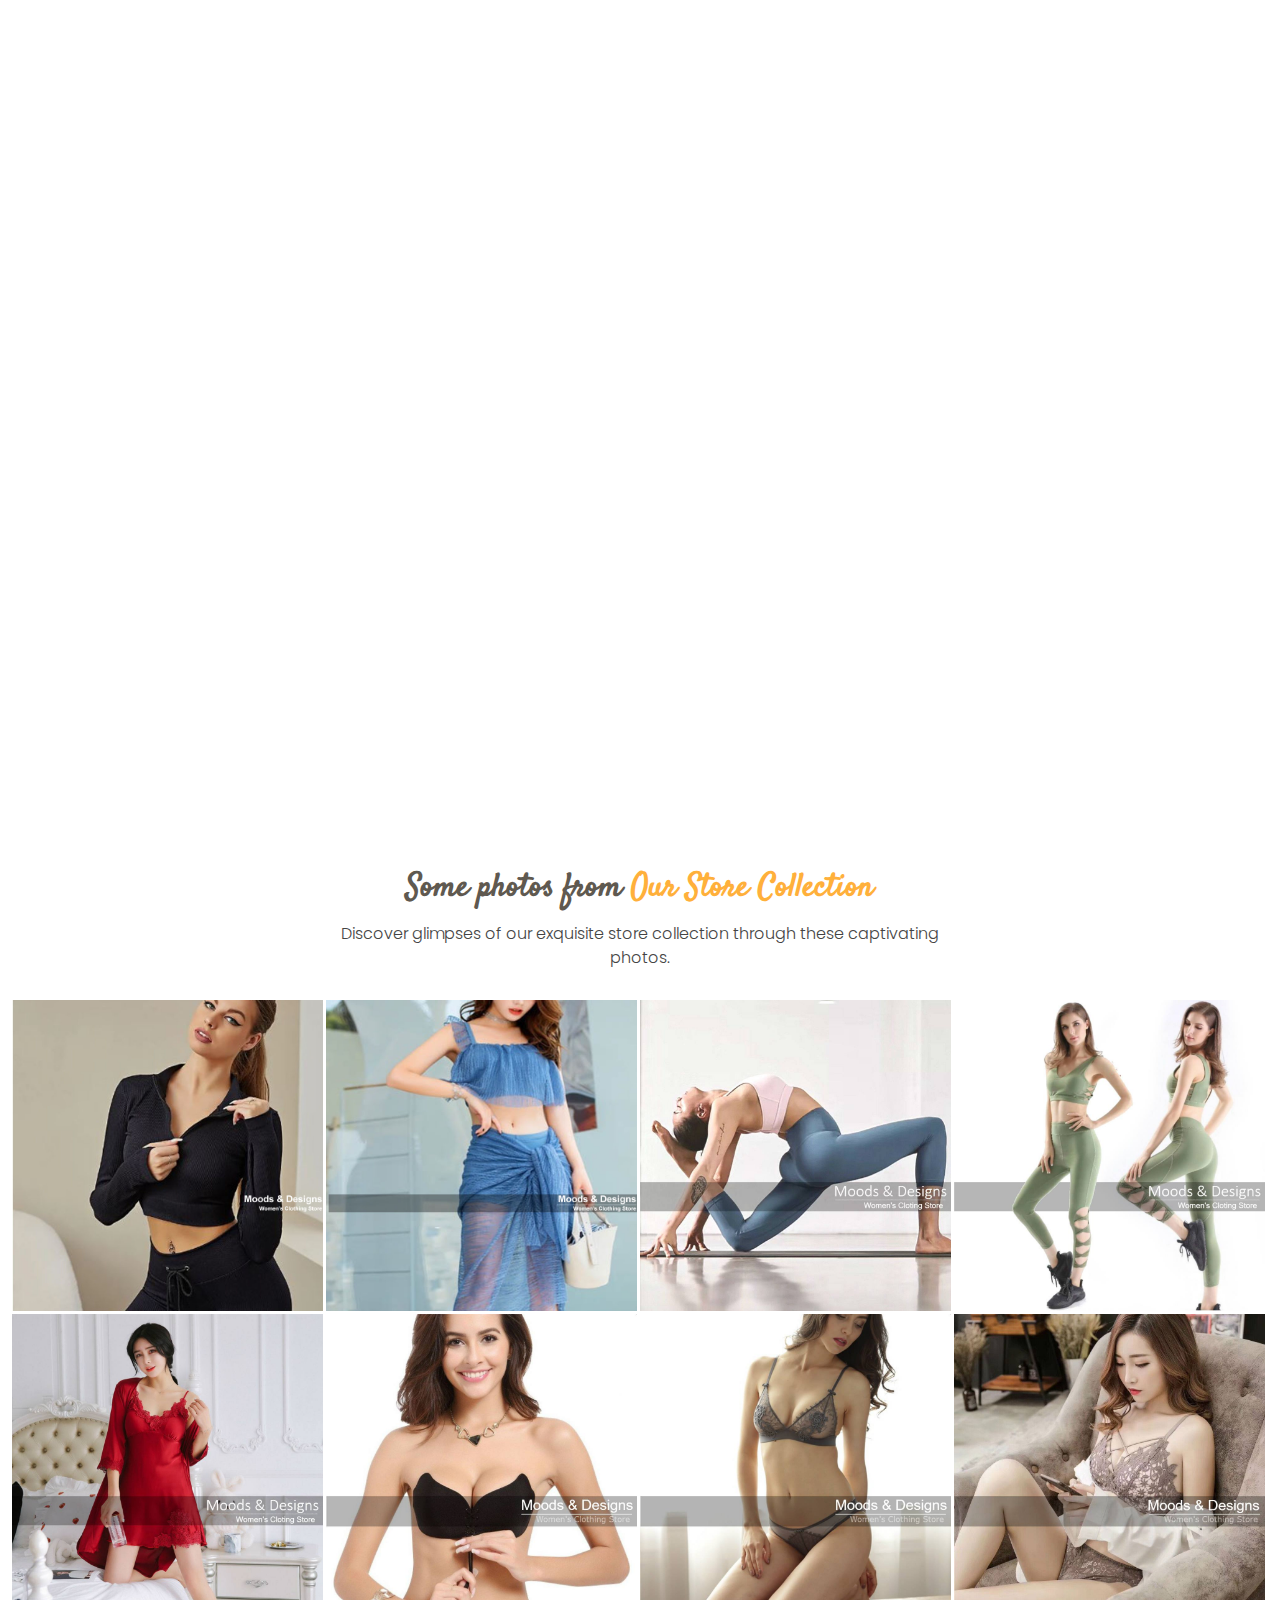
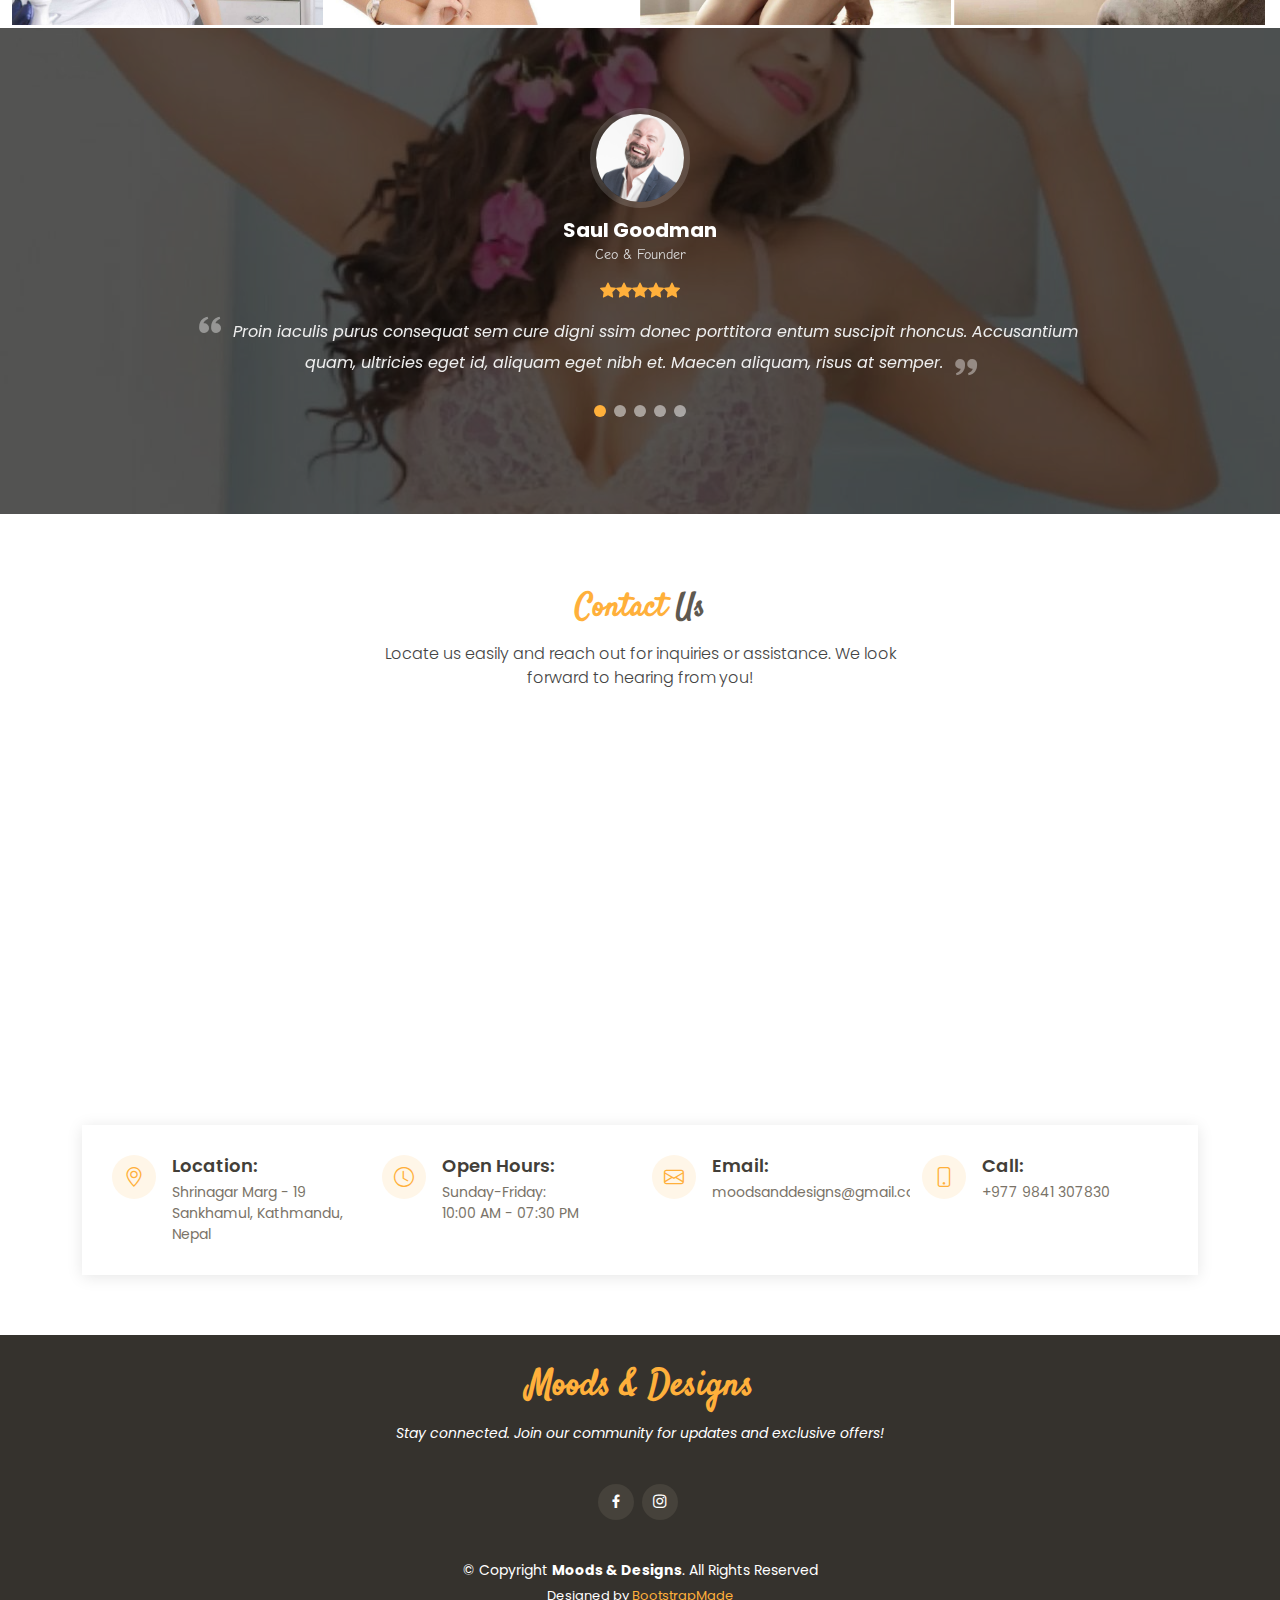
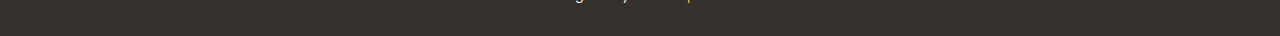
==== commit 9abea64f: "Update index.html to remove wip notification of appointment section" ====
--- a/index.html
+++ b/index.html
@@ -552,10 +552,7 @@
 
         <div class="section-title">
           <h2>Book an <span>appointment</span></h2>
-          <p>Secure your spot and let us tailor an experience just for you. Book your appointment now!
-		  <br><br><b>
-			<font color="red">This section is a work in progress. For now, please connect with us through phone calls or email. Thank you for your understanding!</font></b>
-		  </p>
+          <p>Secure your spot and let us tailor an experience just for you. Book your appointment now!</p>
         </div>
 	<iframe src="https://docs.google.com/forms/d/e/1FAIpQLScXxH71jGBl-lfDWFV1bomZkEvCHDby-zlyV462Zh1p6Ffm2w/viewform?embedded=true" width="640" height="1061" frameborder="0" marginheight="0" marginwidth="0">Loading…</iframe>
         
